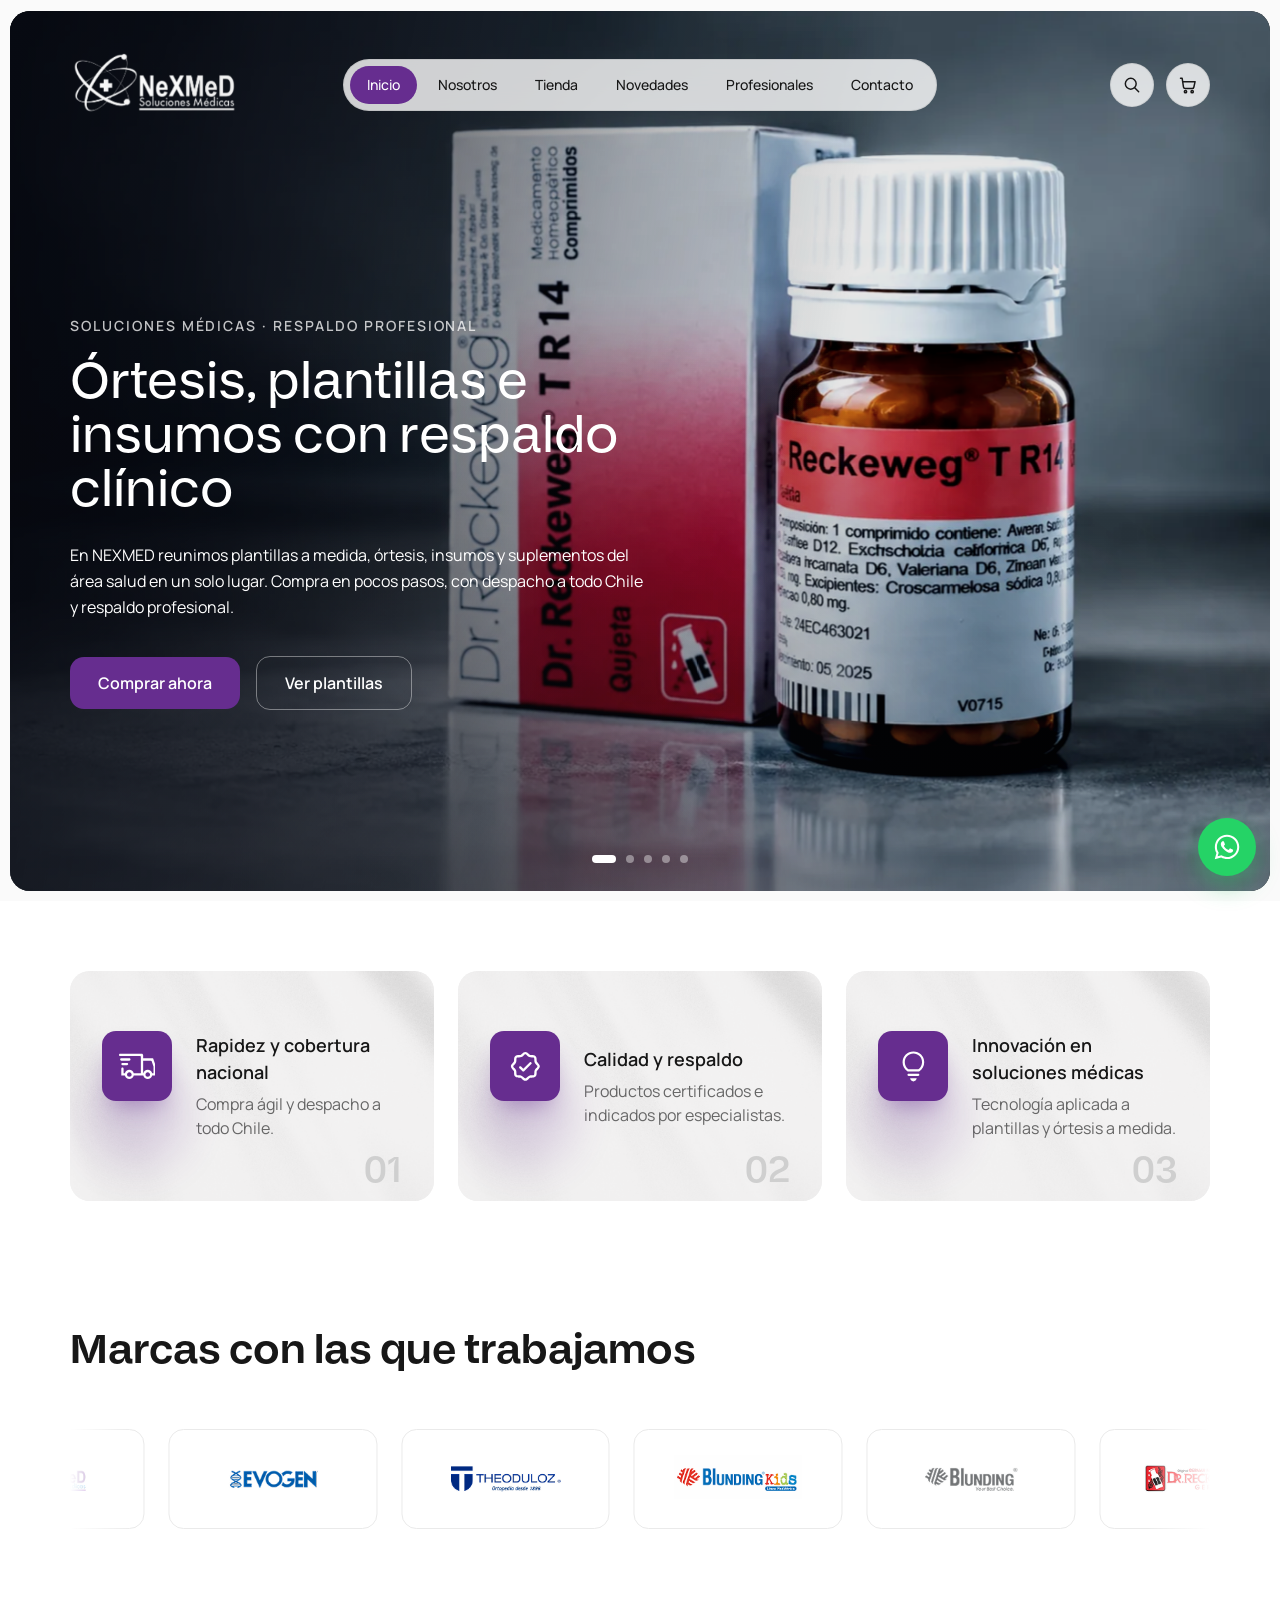
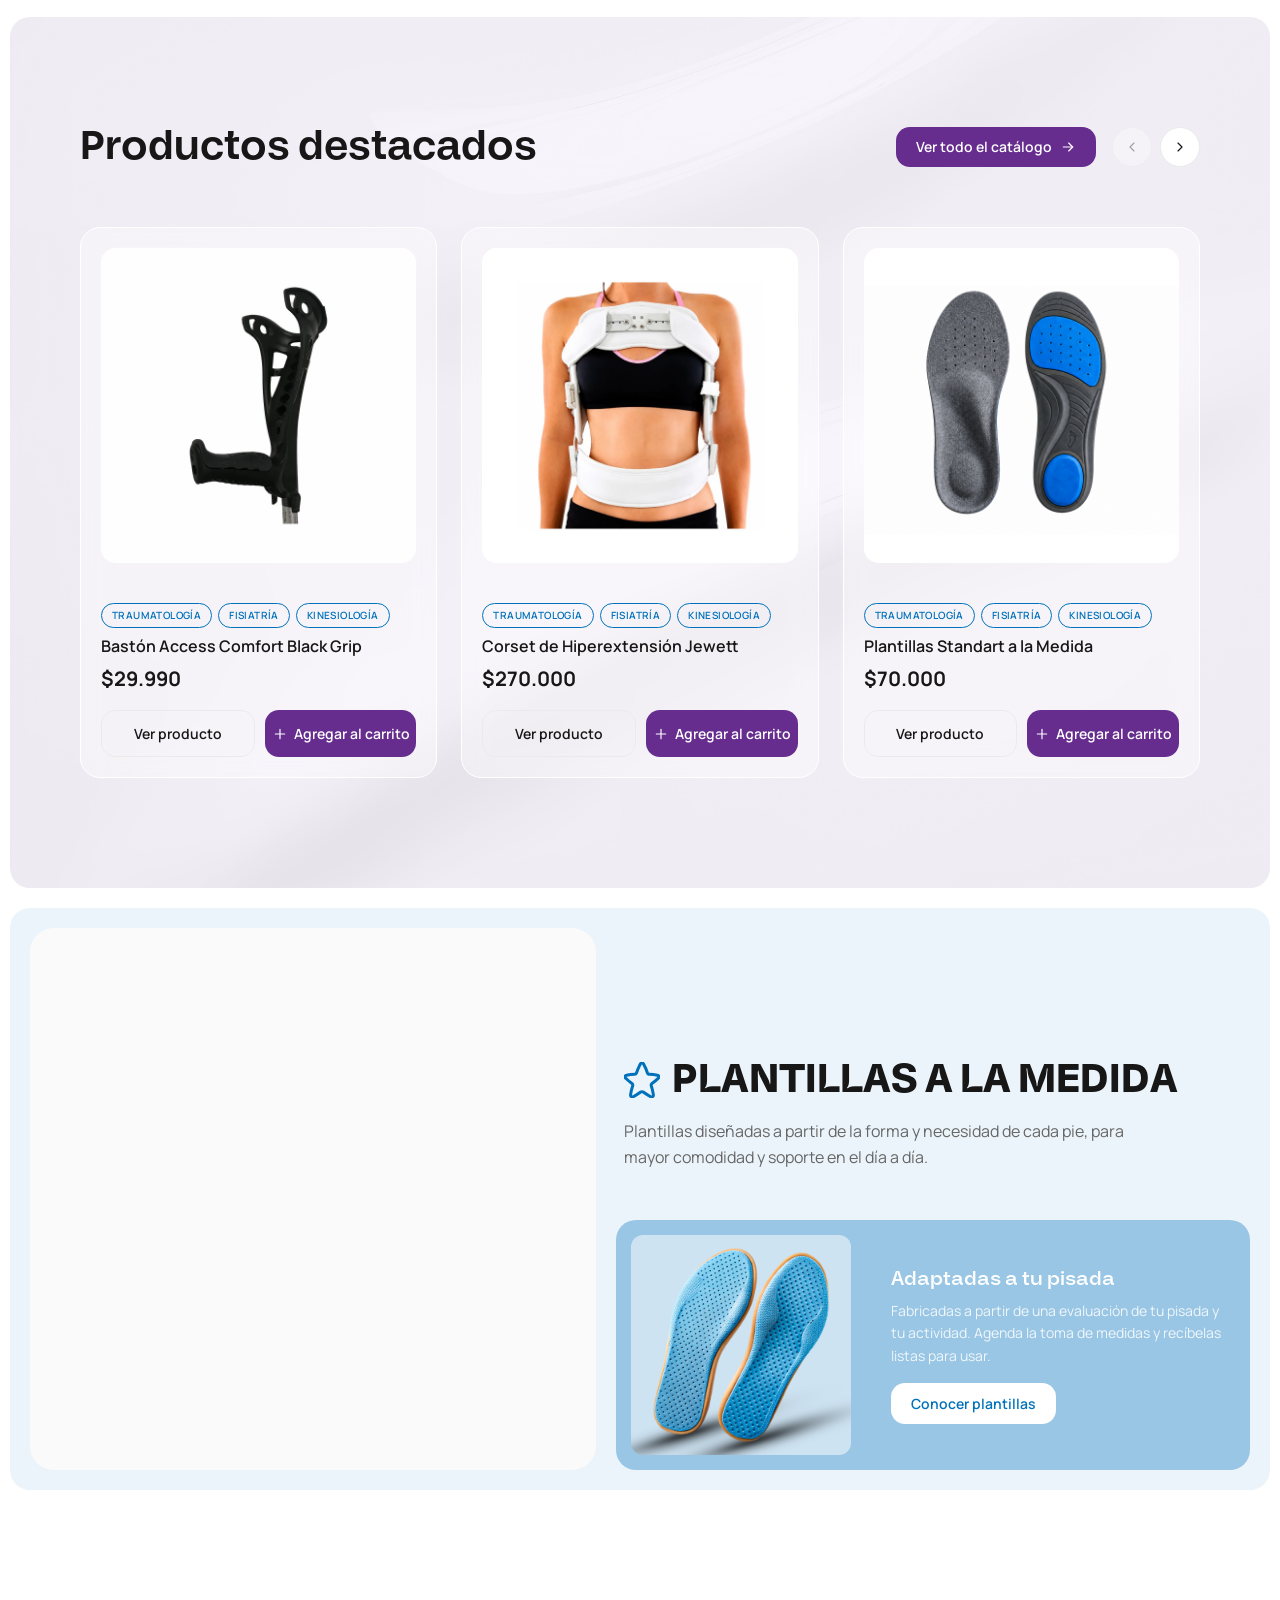
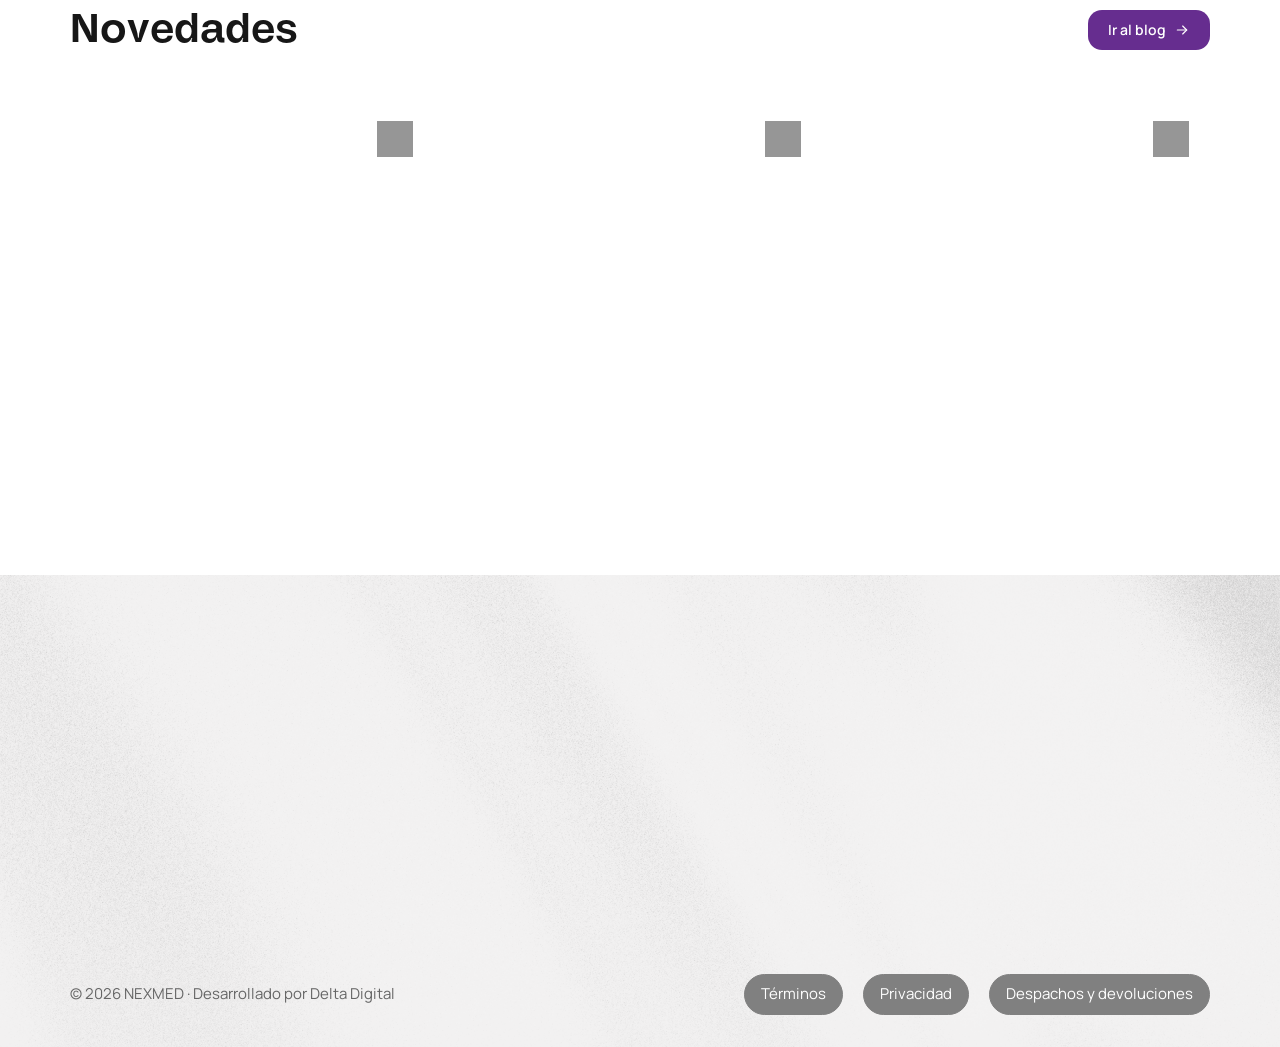
==== index.html @ 57e7662f "Add files via upload" ====
<!doctype html>
<html lang="es">
  <head>
    <meta charset="UTF-8" />
    <meta name="viewport" content="width=device-width, initial-scale=1" />
    <title>NEXMED — Soluciones Médicas</title>
    <meta
      name="description"
      content="NEXMED conecta pacientes, profesionales e instituciones con soluciones médicas confiables, respaldadas clínicamente."
    />
    <link rel="preconnect" href="https://fonts.googleapis.com" />
    <link rel="preconnect" href="https://fonts.gstatic.com" crossorigin />
    <link
      href="https://fonts.googleapis.com/css2?family=Manrope:wght@400;500;600;700;800&display=swap"
      rel="stylesheet"
    />
    <link rel="stylesheet" href="assets/css/styles.css" />
  </head>
  <body data-page="inicio">
    <a
      href="#main-content"
      class="sr-only focus:not-sr-only focus:absolute focus:left-4 focus:top-4 focus:z-[60] focus:rounded-btn focus:bg-brand-purple focus:px-4 focus:py-2 focus:text-white"
    >
      Saltar al contenido
    </a>

    <div id="header-sentinel" class="h-px" aria-hidden="true"></div>
    <header id="site-header" class="fixed inset-x-0 top-0 z-50">
      <div
        class="header-row relative grid w-full grid-cols-[1fr_auto_1fr] items-center gap-4 px-4 pt-[50px] pb-6 md:px-5 lg:px-[70px]"
      >
        <a
          href="index.html"
          class="relative block h-[37px] w-auto shrink-0 justify-self-start transition-opacity duration-300 hover:opacity-80 lg:h-[69px]"
          aria-label="NEXMED, ir al inicio"
        >
          <img
            src="assets/images/logo-dondo-oscuro.png"
            alt="NEXMED Soluciones Médicas"
            width="3508"
            height="1430"
            class="logo-on-hero block h-[37px] w-auto lg:h-[69px]"
          />
          <img
            src="assets/images/nexmed-logo.png"
            alt="NEXMED Soluciones Médicas"
            width="3508"
            height="1430"
            class="logo-on-scroll absolute inset-0 h-[37px] w-auto opacity-0 lg:h-[69px]"
          />
        </a>

        <nav aria-label="Navegación principal" class="hidden justify-self-center lg:block">
          <ul id="primary-nav-list" class="header-nav-pill flex items-center gap-1 rounded-full p-1.5"></ul>
        </nav>

        <div class="flex items-center justify-self-end gap-3">
          <button
            type="button"
            id="search-toggle-button"
            aria-expanded="false"
            aria-controls="search-panel"
            aria-label="Buscar"
            class="header-icon-pill flex h-11 w-11 shrink-0 items-center justify-center rounded-full"
          >
            <svg viewBox="0 0 24 24" fill="none" stroke="currentColor" stroke-width="1.75" stroke-linecap="round" stroke-linejoin="round" aria-hidden="true" class="h-5 w-5">
              <circle cx="10.5" cy="10.5" r="6.5" />
              <path d="M20 20l-4.8-4.8" />
            </svg>
          </button>

          <a
            href="carrito.html"
            aria-label="Carrito, vacío"
            class="header-icon-pill relative flex h-11 w-11 shrink-0 items-center justify-center rounded-full"
          >
            <svg viewBox="0 0 24 24" fill="none" stroke="currentColor" stroke-width="1.75" stroke-linecap="round" stroke-linejoin="round" aria-hidden="true" class="h-5 w-5">
              <path d="M3 4h2l1.6 10.6a2 2 0 0 0 2 1.7h8.4a2 2 0 0 0 2-1.6L20.5 8H6" />
              <circle cx="9" cy="20" r="1.4" />
              <circle cx="17" cy="20" r="1.4" />
            </svg>
          </a>

          <button
            type="button"
            id="mobile-menu-button"
            aria-expanded="false"
            aria-controls="mobile-menu"
            aria-label="Abrir menú"
            class="header-icon-pill flex h-11 w-11 shrink-0 items-center justify-center rounded-full lg:hidden"
          >
            <svg id="icon-menu" viewBox="0 0 24 24" fill="none" stroke="currentColor" stroke-width="1.75" stroke-linecap="round" stroke-linejoin="round" aria-hidden="true" class="h-5 w-5">
              <path d="M4 7h16" />
              <path d="M4 12h16" />
              <path d="M4 17h16" />
            </svg>
            <svg id="icon-close" class="hidden h-5 w-5" viewBox="0 0 24 24" fill="none" stroke="currentColor" stroke-width="1.75" stroke-linecap="round" stroke-linejoin="round" aria-hidden="true">
              <path d="M6 6l12 12" />
              <path d="M18 6L6 18" />
            </svg>
          </button>
        </div>

        <div
          id="mobile-menu"
          role="region"
          aria-label="Menú de navegación"
          hidden
          class="absolute inset-x-0 top-full border-t border-border bg-surface p-6 shadow-soft lg:hidden"
        >
          <nav aria-label="Navegación principal">
            <ul id="mobile-nav-list" class="flex flex-col gap-5"></ul>
          </nav>
        </div>
      </div>
    </header>

    <div id="search-overlay" hidden aria-hidden="true"></div>

    <div id="search-panel" role="search" hidden class="search-panel">
      <form class="search-panel__input-row" onsubmit="event.preventDefault()">
        <svg viewBox="0 0 24 24" fill="none" stroke="currentColor" stroke-width="1.75" stroke-linecap="round" stroke-linejoin="round" aria-hidden="true" class="h-5 w-5 shrink-0 text-ink-secondary">
          <circle cx="10.5" cy="10.5" r="6.5" />
          <path d="M20 20l-4.8-4.8" />
        </svg>
        <label for="header-search-input" class="sr-only">Buscar productos, marcas, categorías</label>
        <input
          id="header-search-input"
          type="search"
          name="q"
          placeholder="Buscar productos, marcas, categorías..."
          autocomplete="off"
          class="search-panel__input"
        />
        <button type="button" id="search-clear-button" aria-label="Limpiar búsqueda" class="search-panel__clear" hidden>
          <svg viewBox="0 0 24 24" fill="none" stroke="currentColor" stroke-width="1.75" stroke-linecap="round" stroke-linejoin="round" aria-hidden="true" class="h-4 w-4">
            <path d="M6 6l12 12M18 6L6 18" />
          </svg>
        </button>
      </form>

      <a href="tienda.html" class="search-panel__see-all">Ver todos los resultados</a>

      <div id="search-results" class="search-panel__results">
        <p class="search-panel__empty">Escribe para buscar en nuestro catálogo.</p>
      </div>
    </div>

    <main id="main-content">
      <section id="hero" class="p-[10px]">
        <div
          class="hero-bg relative min-h-[calc(100vh-20px)] overflow-hidden rounded-hero bg-ink-primary"
          role="img"
          aria-label="Productos NEXMED: suplementos, órtesis y plantillas a medida"
        >
          <div id="hero-slides" class="hero-slides absolute inset-0" aria-hidden="true">
            <div class="hero-slide" style="background-image: url('assets/images/Home/Slider/Banner-1-R14-QUIETA-ESTRES.webp')"></div>
            <div class="hero-slide" style="background-image: url('assets/images/Home/Slider/Banner-2-TOBILLERA-THEODULOZ.webp')"></div>
            <div class="hero-slide" style="background-image: url('assets/images/Home/Slider/Banner-3-Creatina.webp')"></div>
            <div class="hero-slide" style="background-image: url('assets/images/Home/Slider/Banner-4-Omerga-3.webp')"></div>
            <div class="hero-slide" style="background-image: url('assets/images/Home/Slider/Banner-5-Plantillas-a-Medida.webp')"></div>
          </div>

          <div class="hero-scrim absolute inset-0" aria-hidden="true"></div>

          <div class="relative z-10 flex min-h-[calc(100vh-20px)] items-center px-6 pt-16 pb-16 sm:px-10 lg:px-[60px] lg:pt-[188px]">
            <div class="max-w-xl">
              <p
                class="hero-eyebrow mb-5 text-sm font-semibold uppercase tracking-[0.14em] text-white/75"
              >
                Soluciones médicas · Respaldo profesional
              </p>
              <h1
                class="hero-title font-display text-[36px] leading-[1.08] text-white sm:text-[48px] lg:text-[50px]"
              >
                Órtesis, plantillas e insumos con respaldo clínico
              </h1>
              <p class="hero-description mt-6 text-base leading-relaxed text-white">
                En NEXMED reunimos plantillas a medida, órtesis, insumos y suplementos del área
                salud en un solo lugar. Compra en pocos pasos, con despacho a todo Chile y
                respaldo profesional.
              </p>
              <div class="hero-actions mt-9 flex flex-wrap items-center gap-4">
                <a
                  href="tienda.html"
                  class="inline-flex items-center justify-center rounded-btn bg-brand-purple px-7 py-3.5 text-base font-semibold text-white transition-colors duration-300 hover:bg-brand-blue"
                >
                  Comprar ahora
                </a>
                <a
                  href="tienda.html#plantillas"
                  class="inline-flex items-center justify-center rounded-btn border border-white/40 px-7 py-3.5 text-base font-semibold text-white transition-colors duration-300 hover:border-white hover:bg-white/10"
                >
                  Ver plantillas
                </a>
              </div>
            </div>
          </div>

          <div id="hero-bullets" class="hero-bullets" role="tablist" aria-label="Seleccionar imagen destacada">
            <button type="button" class="hero-bullet" role="tab" aria-label="Imagen 1" aria-selected="true"></button>
            <button type="button" class="hero-bullet" role="tab" aria-label="Imagen 2" aria-selected="false"></button>
            <button type="button" class="hero-bullet" role="tab" aria-label="Imagen 3" aria-selected="false"></button>
            <button type="button" class="hero-bullet" role="tab" aria-label="Imagen 4" aria-selected="false"></button>
            <button type="button" class="hero-bullet" role="tab" aria-label="Imagen 5" aria-selected="false"></button>
          </div>
        </div>
      </section>

      <section id="beneficios" class="bg-surface px-4 py-[80px] md:px-5 lg:px-[70px] lg:py-[70px]">
        <div data-reveal-group class="grid gap-6 sm:grid-cols-3">
          <div class="benefit-card--textured benefit-card--texture-full rounded-card bg-[#F3F3F3] p-8">
            <div class="relative flex h-full items-center gap-6">
              <div class="benefit-card__icon-wrap">
                <span class="benefit-card__glow" aria-hidden="true"></span>
                <span class="benefit-card__icon" aria-hidden="true">
                  <svg viewBox="0 0 500 500" fill="none" class="h-[36.8px] w-[36.8px]">
                    <path d="M308.125 78C319.171 78 328.125 86.9543 328.125 98V140.546H457.045C461.408 140.546 465.268 143.374 466.581 147.535L467.766 151.288L499.016 245.105L499.281 245.77C499.756 246.953 500 248.216 500 249.491V375.091H450.688C443.719 401.97 419.562 422 390.625 422C361.688 422 337.531 401.97 330.562 375.091H200.688C193.719 401.97 169.562 422 140.625 422C111.688 422 87.5312 401.97 80.5625 375.091H31.25V281.262C31.25 272.632 38.2456 265.637 46.875 265.637C55.5044 265.637 62.5 272.632 62.5 281.262V343.818H80.5625C87.5312 316.939 111.688 296.909 140.625 296.909C169.562 296.909 193.719 316.939 200.688 343.818H296.875V119.272C296.875 113.75 292.398 109.272 286.875 109.272H15.6367C7.00111 109.272 0.000191727 102.272 0 93.6367C0 85.001 7.001 78 15.6367 78H308.125ZM140.625 328.182C123.172 328.182 109.375 341.988 109.375 359.454C109.375 376.92 123.172 390.728 140.625 390.728C158.078 390.728 171.875 376.92 171.875 359.454C171.875 341.988 158.078 328.182 140.625 328.182ZM390.625 328.182C373.172 328.182 359.375 341.988 359.375 359.454C359.375 376.92 373.172 390.728 390.625 390.728C408.078 390.728 421.875 376.92 421.875 359.454C421.875 341.988 408.078 328.182 390.625 328.182ZM328.125 171.818V343.818H330.562C337.531 316.939 361.688 296.909 390.625 296.909C419.562 296.909 443.719 316.939 450.688 343.818H468.75V253.586C468.75 252.506 468.575 251.432 468.231 250.408L444.177 178.641C442.811 174.565 438.994 171.818 434.695 171.818H328.125ZM109.363 203.091C117.999 203.091 125 210.092 125 218.728C125 227.363 117.999 234.363 109.363 234.363H46.8867C38.2511 234.363 31.2501 227.363 31.25 218.728C31.25 210.092 38.251 203.091 46.8867 203.091H109.363ZM140.613 140.546C149.249 140.546 156.25 147.546 156.25 156.182C156.25 164.817 149.249 171.818 140.613 171.818H31.2617C22.626 171.818 15.625 164.817 15.625 156.182C15.6251 147.546 22.6261 140.546 31.2617 140.546H140.613Z" fill="currentColor" />
                  </svg>
                </span>
              </div>
              <div class="benefit-card__content">
                <h3 class="benefit-card__title">Rapidez y cobertura<br />nacional</h3>
                <p class="benefit-card__description">Compra ágil y despacho a todo Chile.</p>
              </div>
              <div class="benefit-card__number">
                <span class="benefit-card__number-current">01</span>
                <span class="benefit-card__number-sweep" aria-hidden="true">01</span>
              </div>
            </div>
          </div>

          <div class="benefit-card--textured benefit-card--texture-full rounded-card bg-[#F3F3F3] p-8">
            <div class="relative flex h-full items-center gap-6">
              <div class="benefit-card__icon-wrap">
                <span class="benefit-card__glow" aria-hidden="true"></span>
                <span class="benefit-card__icon" aria-hidden="true">
                  <svg viewBox="0 0 500 500" fill="none" class="h-[36.8px] w-[36.8px]">
                    <path d="M249.5 53C268.571 53 282.763 66.7267 294.61 78.1104C298.043 81.3951 301.47 84.6755 304.803 87.4541C307.943 90.0721 310.886 92.1468 313.554 93.3506L314.084 93.5801L314.088 93.582C316.63 94.6394 320.149 95.2458 324.3 95.5889C328.423 95.9296 332.985 95.9986 337.56 96.0684C354.328 96.3261 374.43 96.5237 388.453 110.547C402.476 124.57 402.674 144.672 402.932 161.44C403.001 166.015 403.071 170.577 403.412 174.7C403.734 178.592 404.286 181.927 405.226 184.424L405.419 184.912L405.421 184.918C406.579 187.731 408.753 190.857 411.546 194.204C414.324 197.534 417.603 200.955 420.888 204.388L423.045 206.64C433.932 218.042 446 231.62 446 249.5C446 268.571 432.272 282.762 420.889 294.609L420.89 294.61C417.605 298.043 414.325 301.47 411.547 304.803C408.754 308.152 406.58 311.278 405.421 314.084L405.419 314.088C404.362 316.63 403.755 320.149 403.412 324.3C403.071 328.423 403.001 332.985 402.932 337.56C402.674 354.328 402.476 374.43 388.453 388.453C374.43 402.476 354.328 402.674 337.56 402.932C332.985 403.001 328.423 403.071 324.3 403.412C320.149 403.755 316.63 404.362 314.088 405.419L314.082 405.421C311.269 406.579 308.143 408.753 304.796 411.546C301.466 414.324 298.044 417.604 294.61 420.89C282.748 432.272 268.571 446 249.5 446C230.43 446 216.237 432.273 204.39 420.89L201.817 418.435C199.249 415.996 196.697 413.631 194.197 411.547C190.848 408.754 187.722 406.58 184.916 405.421L184.912 405.419C182.37 404.362 178.851 403.755 174.7 403.412C170.577 403.071 166.015 403.001 161.44 402.932C144.672 402.674 124.57 402.476 110.547 388.453C96.5237 374.43 96.3261 354.328 96.0684 337.56C95.9986 332.985 95.9296 328.423 95.5889 324.3C95.2458 320.149 94.6394 316.63 93.582 314.088L93.5791 314.082C92.4206 311.269 90.2465 308.143 87.4541 304.796C84.6756 301.466 81.3959 298.044 78.1104 294.61V294.609C66.7283 282.747 53 268.571 53 249.5C53 230.428 66.729 216.235 78.1133 204.387C81.3971 200.955 84.6763 197.529 87.4541 194.197C90.2467 190.848 92.4215 187.722 93.5801 184.916L93.582 184.912C94.6394 182.37 95.2458 178.851 95.5889 174.7C95.9296 170.577 95.9987 166.015 96.0684 161.44V161.431C96.4116 144.682 96.5235 124.57 110.547 110.547C124.57 96.5238 144.672 96.3261 161.44 96.0684C166.015 95.9986 170.587 95.9296 174.714 95.5889C178.871 95.2457 182.385 94.6383 184.907 93.583L184.918 93.5791C187.731 92.4206 190.857 90.2465 194.204 87.4541C197.534 84.6756 200.956 81.3959 204.39 78.1104C216.252 66.7282 230.429 53 249.5 53ZM249.5 84.7861C246.741 84.7861 243.251 86.5286 239.108 89.6729C235.046 92.7566 230.745 96.8763 226.38 101.058C217.754 109.321 208.509 118.224 197.073 122.96L197.071 122.961C186.063 127.509 173.56 127.681 161.918 127.854H161.917C155.774 127.941 149.687 128.037 144.47 128.764C139.176 129.501 135.24 130.834 133.031 133.035C130.827 135.232 129.492 139.18 128.757 144.488C128.033 149.717 127.941 155.807 127.854 161.917V161.918C127.681 173.56 127.509 186.063 122.961 197.071L122.96 197.073C118.224 208.509 109.288 217.821 101.055 226.383C96.8933 230.71 92.7738 235.012 89.6865 239.082C86.5372 243.234 84.7861 246.741 84.7861 249.5C84.7861 252.259 86.5286 255.749 89.6729 259.892C92.7566 263.954 96.8763 268.255 101.058 272.62C109.321 281.246 118.224 290.491 122.96 301.927L122.961 301.929C126.94 311.561 127.57 322.338 127.78 332.681L127.854 337.082V337.083C127.941 343.226 128.037 349.313 128.764 354.53C129.501 359.824 130.834 363.76 133.035 365.969C135.232 368.173 139.18 369.508 144.488 370.243C149.717 370.967 155.807 371.059 161.917 371.146H161.918C173.196 371.314 185.283 371.48 196.035 375.625L197.071 376.039L197.073 376.04C208.509 380.776 217.821 389.712 226.383 397.945C230.71 402.107 235.012 406.226 239.082 409.313C243.234 412.463 246.741 414.214 249.5 414.214C252.259 414.214 255.749 412.471 259.892 409.327C263.954 406.243 268.255 402.124 272.62 397.942C281.246 389.679 290.491 380.776 301.927 376.04L301.929 376.039C312.937 371.491 325.44 371.319 337.082 371.146H337.083C343.226 371.059 349.313 370.963 354.53 370.236C359.824 369.499 363.76 368.166 365.969 365.965C368.173 363.768 369.508 359.82 370.243 354.512C370.967 349.283 371.059 343.193 371.146 337.083V337.082C371.319 325.44 371.491 312.937 376.039 301.929L376.04 301.927C380.776 290.491 389.679 281.246 397.942 272.62L397.945 272.617C402.107 268.29 406.226 263.988 409.313 259.918C412.463 255.766 414.214 252.259 414.214 249.5C414.214 246.741 412.471 243.251 409.327 239.108C406.243 235.046 402.124 230.745 397.942 226.38C389.679 217.754 380.776 208.509 376.04 197.073L376.039 197.071C371.491 186.063 371.319 173.56 371.146 161.918V161.917C371.059 155.774 370.963 149.687 370.236 144.47C369.499 139.176 368.166 135.24 365.965 133.031C363.768 130.827 359.82 129.492 354.512 128.757C349.283 128.033 343.193 127.941 337.083 127.854H337.082C325.44 127.681 312.937 127.509 301.929 122.961L301.927 122.96C290.491 118.224 281.179 109.288 272.617 101.055C268.29 96.8933 263.988 92.7738 259.918 89.6865C255.766 86.5372 252.259 84.7861 249.5 84.7861ZM318.964 191.918C321.052 191.918 323.121 192.329 325.051 193.129C326.979 193.928 328.731 195.1 330.207 196.577L330.48 196.857C331.83 198.273 332.906 199.927 333.656 201.735C334.456 203.665 334.868 205.733 334.868 207.821C334.868 209.91 334.456 211.978 333.656 213.907C332.857 215.836 331.684 217.588 330.207 219.063L330.208 219.064L232.958 316.313C231.482 317.791 229.73 318.964 227.801 319.764C225.871 320.563 223.802 320.976 221.714 320.976C219.625 320.976 217.557 320.563 215.628 319.764C213.699 318.964 211.946 317.792 210.47 316.314V316.313L168.792 274.637C165.81 271.655 164.135 267.61 164.135 263.393C164.135 259.176 165.81 255.131 168.792 252.149C171.774 249.167 175.819 247.492 180.036 247.492C184.121 247.492 188.044 249.065 190.996 251.874L191.279 252.149L221.714 282.601L307.721 196.578C309.197 195.101 310.949 193.929 312.878 193.129C314.807 192.329 316.875 191.918 318.964 191.918Z" fill="currentColor" />
                  </svg>
                </span>
              </div>
              <div class="benefit-card__content">
                <h3 class="benefit-card__title">Calidad y respaldo</h3>
                <p class="benefit-card__description">
                  Productos certificados e indicados por especialistas.
                </p>
              </div>
              <div class="benefit-card__number">
                <span class="benefit-card__number-current">02</span>
                <span class="benefit-card__number-sweep" aria-hidden="true">02</span>
              </div>
            </div>
          </div>

          <div class="benefit-card--textured benefit-card--texture-full rounded-card bg-[#F3F3F3] p-8">
            <div class="relative flex h-full items-center gap-6">
              <div class="benefit-card__icon-wrap">
                <span class="benefit-card__glow" aria-hidden="true"></span>
                <span class="benefit-card__icon" aria-hidden="true">
                  <svg viewBox="0 0 500 500" fill="none" class="h-[36.8px] w-[36.8px]">
                    <path d="M293.738 414.966C292.203 426.019 287.306 435.339 279.106 442.764C270.877 450.215 261.115 453.984 250.006 454C238.887 454.016 229.118 450.244 220.887 442.758V442.757C212.706 435.333 207.813 426.018 206.263 414.972L205.623 410.416H294.37L293.738 414.966ZM315.983 349.404C324.277 349.404 331 356.127 331 364.421C331 372.714 324.277 379.437 315.983 379.438H184.017C175.723 379.437 169 372.714 169 364.421C169 356.128 175.723 349.404 184.017 349.404H315.983ZM249.999 46C290.935 45.985 325.766 60.2752 354.251 88.8184C382.734 117.36 397 152.241 397 193.219C397 219.107 390.819 242.889 378.43 264.483C366.081 286.006 349.225 303.768 327.918 317.749L326.919 318.404H173.08L172.08 317.748C150.789 303.768 133.934 286.006 121.571 264.485C109.166 242.89 102.985 219.106 103 193.217C103.001 152.211 117.265 117.33 145.75 88.8164C174.234 60.3037 209.065 46.0151 249.999 46ZM250 76.0342C217.31 76.0342 189.733 87.3762 167.03 110.114C144.327 132.852 133 160.473 133 193.219C133 212.418 137.346 230.328 146.033 247.006C154.533 263.324 166.502 277.106 181.995 288.371H318.006C333.513 277.105 345.488 263.323 353.988 247.006C362.675 230.329 367.014 212.42 367 193.222V193.219C367 160.473 355.673 132.852 332.97 110.114C310.266 87.3762 282.69 76.0342 250 76.0342Z" fill="currentColor" />
                  </svg>
                </span>
              </div>
              <div class="benefit-card__content">
                <h3 class="benefit-card__title">Innovación en soluciones médicas</h3>
                <p class="benefit-card__description">
                  Tecnología aplicada a plantillas y órtesis a medida.
                </p>
              </div>
              <div class="benefit-card__number">
                <span class="benefit-card__number-current">03</span>
                <span class="benefit-card__number-sweep" aria-hidden="true">03</span>
              </div>
            </div>
          </div>
        </div>
      </section>

      <section id="marcas" class="bg-surface px-4 pt-[50px] pb-[70px] md:px-5 lg:px-[70px]">
        <div data-reveal>
          <h2 class="font-display mb-10 text-[40px] font-semibold text-ink-primary">Marcas con las que trabajamos</h2>

          <div class="brand-marquee relative overflow-hidden">
            <div class="brand-track flex items-center gap-6">
              <a href="tienda.html?marca=NEXMED" class="brand-chip brand-chip--nexmed" aria-label="NEXMED">
                <img src="assets/images/marcas/9.png" alt="NEXMED" />
              </a>
              <a href="tienda.html?marca=Evogen" class="brand-chip"><img src="assets/images/marcas/1.png" alt="Evogen" /></a>
              <a href="tienda.html?marca=Theoduloz" class="brand-chip"><img src="assets/images/marcas/2.png" alt="Theoduloz" /></a>
              <a href="tienda.html" class="brand-chip"><img src="assets/images/marcas/3.png" alt="Blunding Kids" /></a>
              <a href="tienda.html?marca=Blunding" class="brand-chip"><img src="assets/images/marcas/4.png" alt="Blunding" /></a>
              <a href="tienda.html?marca=Dr.%20Reckeweg" class="brand-chip"><img src="assets/images/marcas/5.png" alt="Dr. Reckeweg &amp; Co" /></a>
              <a href="tienda.html" class="brand-chip"><img src="assets/images/marcas/6.png" alt="Mega Med" /></a>
              <a href="tienda.html" class="brand-chip"><img src="assets/images/marcas/7.png" alt="Planty" /></a>
              <a href="tienda.html" class="brand-chip"><img src="assets/images/marcas/8.png" alt="UroFusión" /></a>
              <a href="tienda.html" class="brand-chip"><img src="assets/images/marcas/10.png" alt="DenTek" /></a>
              <a href="tienda.html" class="brand-chip"><img src="assets/images/marcas/11.png" alt="GloMed" /></a>

              <a href="tienda.html?marca=NEXMED" class="brand-chip brand-chip--nexmed" aria-hidden="true" tabindex="-1">
                <img src="assets/images/marcas/9.png" alt="" />
              </a>
              <a href="tienda.html?marca=Evogen" class="brand-chip" aria-hidden="true" tabindex="-1"><img src="assets/images/marcas/1.png" alt="" /></a>
              <a href="tienda.html?marca=Theoduloz" class="brand-chip" aria-hidden="true" tabindex="-1"><img src="assets/images/marcas/2.png" alt="" /></a>
              <a href="tienda.html" class="brand-chip" aria-hidden="true" tabindex="-1"><img src="assets/images/marcas/3.png" alt="" /></a>
              <a href="tienda.html?marca=Blunding" class="brand-chip" aria-hidden="true" tabindex="-1"><img src="assets/images/marcas/4.png" alt="" /></a>
              <a href="tienda.html?marca=Dr.%20Reckeweg" class="brand-chip" aria-hidden="true" tabindex="-1"><img src="assets/images/marcas/5.png" alt="" /></a>
              <a href="tienda.html" class="brand-chip" aria-hidden="true" tabindex="-1"><img src="assets/images/marcas/6.png" alt="" /></a>
              <a href="tienda.html" class="brand-chip" aria-hidden="true" tabindex="-1"><img src="assets/images/marcas/7.png" alt="" /></a>
              <a href="tienda.html" class="brand-chip" aria-hidden="true" tabindex="-1"><img src="assets/images/marcas/8.png" alt="" /></a>
              <a href="tienda.html" class="brand-chip" aria-hidden="true" tabindex="-1"><img src="assets/images/marcas/10.png" alt="" /></a>
              <a href="tienda.html" class="brand-chip" aria-hidden="true" tabindex="-1"><img src="assets/images/marcas/11.png" alt="" /></a>
            </div>
          </div>
        </div>
      </section>

      <section id="productos-destacados" class="bg-surface p-[10px]">
        <div class="relative overflow-hidden rounded-hero bg-surface px-4 py-[100px] md:px-5 lg:px-[70px]">
          <div class="pointer-events-none absolute inset-0" aria-hidden="true">
            <img src="assets/images/productos/background-productos.png" alt="" class="h-full w-full object-cover" />
          </div>

          <div data-reveal class="relative">
          <div class="mb-10 flex flex-wrap items-center justify-between gap-4">
            <h2 class="font-display text-[40px] font-semibold text-ink-primary">Productos destacados</h2>
            <div class="flex items-center gap-4">
              <a
                href="tienda.html"
                class="inline-flex items-center gap-2 whitespace-nowrap rounded-btn bg-brand-purple px-5 py-2.5 text-sm font-semibold text-white transition-colors duration-300 hover:bg-brand-blue"
              >
                Ver todo el catálogo
                <svg viewBox="0 0 24 24" fill="none" stroke="currentColor" stroke-width="1.75" stroke-linecap="round" stroke-linejoin="round" aria-hidden="true" class="h-4 w-4">
                  <path d="M5 12h14" />
                  <path d="M13 6l6 6-6 6" />
                </svg>
              </a>
              <div class="flex items-center gap-2">
                <button type="button" id="products-prev" aria-label="Producto anterior" class="carousel-arrow">
                  <svg viewBox="0 0 24 24" fill="none" stroke="currentColor" stroke-width="1.75" stroke-linecap="round" stroke-linejoin="round" aria-hidden="true" class="h-4 w-4">
                    <path d="M15 6l-6 6 6 6" />
                  </svg>
                </button>
                <button type="button" id="products-next" aria-label="Producto siguiente" class="carousel-arrow">
                  <svg viewBox="0 0 24 24" fill="none" stroke="currentColor" stroke-width="1.75" stroke-linecap="round" stroke-linejoin="round" aria-hidden="true" class="h-4 w-4">
                    <path d="M9 6l6 6-6 6" />
                  </svg>
                </button>
              </div>
            </div>
          </div>

          <div
            id="products-track"
            data-reveal-group
            tabindex="0"
            role="region"
            aria-label="Carrusel de productos destacados"
            class="product-carousel"
          >
            <div class="product-card">
              <a href="ficha-producto.html?codigo=A-BACONFORT" class="product-card__link">
                <div class="product-card__image">
                  <img
                    src="assets/images/productos/baston-access-comfort.webp"
                    alt="Bastón Access Comfort Black Grip"
                    loading="lazy"
                    onerror="this.style.display='none'"
                  />
                </div>
                <div class="product-card__body">
                  <div class="product-card__pills">
                    <span class="product-card__pill">Traumatología</span>
                    <span class="product-card__pill">Fisiatría</span>
                    <span class="product-card__pill">Kinesiología</span>
                  </div>
                  <h3 class="product-card__title">Bastón Access Comfort Black Grip</h3>
                  <span class="product-card__price">$29.990</span>
                </div>
              </a>
              <div class="product-card__actions">
                <a href="ficha-producto.html?codigo=A-BACONFORT" class="product-card__cta product-card__cta--secondary">Ver producto</a>
                <button type="button" class="product-card__cta product-card__cta--primary">
                  <svg viewBox="0 0 24 24" fill="none" stroke="currentColor" stroke-width="1.75" stroke-linecap="round" class="h-4 w-4">
                    <path d="M12 5v14M5 12h14" />
                  </svg>
                  Agregar al carrito
                </button>
              </div>
            </div>

            <div class="product-card">
              <a href="ficha-producto.html?codigo=CC-703" class="product-card__link">
                <div class="product-card__image">
                  <img
                    src="assets/images/productos/corset-hiperextension-jewett.webp"
                    alt="Corset de Hiperextensión Jewett"
                    loading="lazy"
                    onerror="this.style.display='none'"
                  />
                </div>
                <div class="product-card__body">
                  <div class="product-card__pills">
                    <span class="product-card__pill">Traumatología</span>
                    <span class="product-card__pill">Fisiatría</span>
                    <span class="product-card__pill">Kinesiología</span>
                  </div>
                  <h3 class="product-card__title">Corset de Hiperextensión Jewett</h3>
                  <span class="product-card__price">$270.000</span>
                </div>
              </a>
              <div class="product-card__actions">
                <a href="ficha-producto.html?codigo=CC-703" class="product-card__cta product-card__cta--secondary">Ver producto</a>
                <button type="button" class="product-card__cta product-card__cta--primary">
                  <svg viewBox="0 0 24 24" fill="none" stroke="currentColor" stroke-width="1.75" stroke-linecap="round" class="h-4 w-4">
                    <path d="M12 5v14M5 12h14" />
                  </svg>
                  Agregar al carrito
                </button>
              </div>
            </div>

            <div class="product-card">
              <a href="ficha-producto.html?codigo=OP2026-EM" class="product-card__link">
                <div class="product-card__image">
                  <img
                    src="assets/images/productos/plantilla-ortopedica.png"
                    alt="Plantillas Standart a la Medida"
                    loading="lazy"
                    onerror="this.style.display='none'"
                  />
                </div>
                <div class="product-card__body">
                  <div class="product-card__pills">
                    <span class="product-card__pill">Traumatología</span>
                    <span class="product-card__pill">Fisiatría</span>
                    <span class="product-card__pill">Kinesiología</span>
                  </div>
                  <h3 class="product-card__title">Plantillas Standart a la Medida</h3>
                  <span class="product-card__price">$70.000</span>
                </div>
              </a>
              <div class="product-card__actions">
                <a href="ficha-producto.html?codigo=OP2026-EM" class="product-card__cta product-card__cta--secondary">Ver producto</a>
                <button type="button" class="product-card__cta product-card__cta--primary">
                  <svg viewBox="0 0 24 24" fill="none" stroke="currentColor" stroke-width="1.75" stroke-linecap="round" class="h-4 w-4">
                    <path d="M12 5v14M5 12h14" />
                  </svg>
                  Agregar al carrito
                </button>
              </div>
            </div>

            <div class="product-card">
              <a href="ficha-producto.html?codigo=310TO03" class="product-card__link">
                <div class="product-card__image">
                  <img
                    src="assets/images/productos/tobillera-compresion.png"
                    alt="Tobillera Deportiva/Barras Laterales"
                    loading="lazy"
                    onerror="this.style.display='none'"
                  />
                </div>
                <div class="product-card__body">
                  <div class="product-card__pills">
                    <span class="product-card__pill">Traumatología</span>
                    <span class="product-card__pill">Fisiatría</span>
                    <span class="product-card__pill">Kinesiología</span>
                  </div>
                  <h3 class="product-card__title">Tobillera Deportiva/Barras Laterales</h3>
                  <span class="product-card__price">$30.000</span>
                </div>
              </a>
              <div class="product-card__actions">
                <a href="ficha-producto.html?codigo=310TO03" class="product-card__cta product-card__cta--secondary">Ver producto</a>
                <button type="button" class="product-card__cta product-card__cta--primary">
                  <svg viewBox="0 0 24 24" fill="none" stroke="currentColor" stroke-width="1.75" stroke-linecap="round" class="h-4 w-4">
                    <path d="M12 5v14M5 12h14" />
                  </svg>
                  Agregar al carrito
                </button>
              </div>
            </div>

            <div class="product-card">
              <a href="ficha-producto.html?codigo=RECKFTRTR7" class="product-card__link">
                <div class="product-card__image">
                  <img
                    src="assets/images/productos/producto-homeopatico.png"
                    alt="T-R7 Hepagalen"
                    loading="lazy"
                    onerror="this.style.display='none'"
                  />
                </div>
                <div class="product-card__body">
                  <div class="product-card__pills">
                    <span class="product-card__pill">Medicina Bioreguladora</span>
                  </div>
                  <h3 class="product-card__title">T-R7 Hepagalen</h3>
                  <span class="product-card__price">$25.990</span>
                </div>
              </a>
              <div class="product-card__actions">
                <a href="ficha-producto.html?codigo=RECKFTRTR7" class="product-card__cta product-card__cta--secondary">Ver producto</a>
                <button type="button" class="product-card__cta product-card__cta--primary">
                  <svg viewBox="0 0 24 24" fill="none" stroke="currentColor" stroke-width="1.75" stroke-linecap="round" class="h-4 w-4">
                    <path d="M12 5v14M5 12h14" />
                  </svg>
                  Agregar al carrito
                </button>
              </div>
            </div>

            <div class="product-card">
              <a href="ficha-producto.html?codigo=EVG01415" class="product-card__link">
                <div class="product-card__image">
                  <img
                    src="assets/images/productos/suplemento-deportivo.png"
                    alt="Glutamina"
                    loading="lazy"
                    onerror="this.style.display='none'"
                  />
                </div>
                <div class="product-card__body">
                  <div class="product-card__pills">
                    <span class="product-card__pill">Suplementos</span>
                  </div>
                  <h3 class="product-card__title">Glutamina</h3>
                  <span class="product-card__price">$46.990</span>
                </div>
              </a>
              <div class="product-card__actions">
                <a href="ficha-producto.html?codigo=EVG01415" class="product-card__cta product-card__cta--secondary">Ver producto</a>
                <button type="button" class="product-card__cta product-card__cta--primary">
                  <svg viewBox="0 0 24 24" fill="none" stroke="currentColor" stroke-width="1.75" stroke-linecap="round" class="h-4 w-4">
                    <path d="M12 5v14M5 12h14" />
                  </svg>
                  Agregar al carrito
                </button>
              </div>
            </div>
          </div>
        </div>
        </div>
      </section>

      <section id="producto-estrella" class="bg-surface p-[10px]">
        <div data-reveal class="product-star grid gap-[20px] rounded-card bg-[#EBF4FA] p-[20px] lg:grid-cols-[0.892fr_1fr]">
          <div class="product-star__image-wrap">
            <video class="product-star__video-fixed" autoplay muted loop playsinline aria-hidden="true">
              <source src="assets/images/productos/Producto Estrella 2 Optimizado.mp4" type="video/mp4" />
            </video>
          </div>

          <div class="flex flex-col gap-[50px]">
            <div class="px-2 pt-[130px]">
              <div class="flex items-center gap-3">
                <svg viewBox="0 0 531 530" fill="none" class="h-9 w-9 shrink-0 text-brand-blue" aria-hidden="true">
                  <path d="M278.822 18.7303C282.991 21.173 286.434 24.6825 288.797 28.8977C312.043 71.0445 331.178 115.359 345.936 161.172C347.975 167.117 351.798 172.289 356.883 175.982C361.969 179.676 368.069 181.711 374.353 181.811C414.1 182.816 453.718 186.762 492.882 193.616C514.41 197.394 522.466 221.893 507.188 236.837C477.556 265.824 445.902 292.669 412.465 317.169C402.242 324.641 398.076 337.446 401.965 349.168C414.278 386.174 423.687 424.085 430.104 462.554C431.382 470.332 432.558 478.156 433.632 486.026C436.409 506.998 413.937 521.803 394.465 511.803C355.79 491.988 318.813 469.022 283.908 443.138C278.44 439.147 271.845 436.996 265.075 436.996C258.305 436.996 251.71 439.147 246.241 443.138C211.329 469.012 174.353 491.977 135.685 511.803C116.185 521.803 93.7401 506.998 96.5179 486.026C102.768 439.517 113.371 393.696 128.185 349.168C132.074 337.446 127.879 324.641 117.685 317.169C88.2118 295.525 60.1027 272.083 33.5174 246.976C29.9618 243.643 26.4433 240.263 22.9618 236.837C7.68389 221.893 15.7673 197.394 37.2675 193.616C76.437 186.801 116.052 182.856 155.796 181.811C168.907 181.45 180.352 173.144 184.213 161.172C195.423 126.364 209.163 92.4228 225.324 59.6193C230.454 49.2491 235.797 39.0086 241.352 28.8977C243.715 24.6825 247.158 21.173 251.328 18.7303C255.497 16.2876 260.242 15 265.075 15C269.907 15 274.652 16.2876 278.822 18.7303Z" stroke="currentColor" stroke-width="44.17" stroke-linecap="round" stroke-linejoin="round" />
                </svg>
                <h3 class="font-display text-[40px] font-bold uppercase leading-[1.1] text-ink-primary">Plantillas a la Medida</h3>
              </div>
              <p class="mt-4 max-w-[500px] text-base leading-relaxed text-ink-secondary">
                Plantillas diseñadas a partir de la forma y necesidad de cada pie, para mayor
                comodidad y soporte en el día a día.
              </p>
            </div>

            <div class="product-star__card product-star__card--dark">
              <div class="product-star__card-media">
                <img
                  src="assets/images/Home/plantilla-perspectiva-2.png"
                  alt="Plantilla ortopédica, otra perspectiva"
                  loading="lazy"
                  onerror="this.style.display='none'"
                />
              </div>
              <div class="product-star__card-text">
                <h3 class="product-star__card-title">Adaptadas a tu pisada</h3>
                <p class="product-star__card-copy">
                  Fabricadas a partir de una evaluación de tu pisada y tu actividad. Agenda la
                  toma de medidas y recíbelas listas para usar.
                </p>
                <a href="landing-plantillas.html" class="product-star__card-cta">Conocer plantillas</a>
              </div>
            </div>
          </div>
        </div>
      </section>

      <section id="novedades" class="bg-surface px-4 pt-[100px] pb-[70px] md:px-5 lg:px-[70px]">
        <div data-reveal>
          <div class="mb-10 flex flex-wrap items-center justify-between gap-4">
            <h2 class="font-display text-[40px] font-semibold text-ink-primary">Novedades</h2>
            <a
              href="novedades.html"
              class="inline-flex items-center gap-2 whitespace-nowrap rounded-btn bg-brand-purple px-5 py-2.5 text-sm font-semibold text-white transition-colors duration-300 hover:bg-brand-blue"
            >
              Ir al blog
              <svg viewBox="0 0 24 24" fill="none" stroke="currentColor" stroke-width="1.75" stroke-linecap="round" stroke-linejoin="round" aria-hidden="true" class="h-4 w-4">
                <path d="M5 12h14" />
                <path d="M13 6l6 6-6 6" />
              </svg>
            </a>
          </div>

          <div data-reveal-group class="grid gap-6 sm:grid-cols-3">
            <a href="articulo.html?slug=plantilla-ortopedica-adecuada" class="article-card">
              <div class="article-card__media">
                <img
                  src="assets/images/novedades/plantilla-ortopedica-adecuada.png"
                  alt="Cómo elegir la plantilla ortopédica adecuada"
                  loading="lazy"
                  onerror="this.style.display='none'"
                />
                <span class="article-card__grain" aria-hidden="true"></span>
                <span class="article-card__scrim" aria-hidden="true"></span>
              </div>
              <span class="article-card__icon" aria-hidden="true">
                <svg viewBox="0 0 24 24" fill="none" stroke="currentColor" stroke-width="1.75" stroke-linecap="round" class="h-4 w-4">
                  <path d="M12 5v14M5 12h14" />
                </svg>
              </span>
              <h3 class="article-card__title">Cómo elegir la plantilla ortopédica adecuada</h3>
              <div class="article-card__footer">
                <span class="article-card__date">Ene 2026</span>
                <p class="article-card__excerpt">Claves para entender cuándo y por qué usarlas.</p>
              </div>
            </a>

            <a href="articulo.html?slug=cuidado-uso-ortesis" class="article-card">
              <div class="article-card__media">
                <img
                  src="assets/images/novedades/cuidado-uso-ortesis2.png"
                  alt="Cuidados y uso correcto de las órtesis"
                  loading="lazy"
                  onerror="this.style.display='none'"
                />
                <span class="article-card__grain" aria-hidden="true"></span>
                <span class="article-card__scrim" aria-hidden="true"></span>
              </div>
              <span class="article-card__icon" aria-hidden="true">
                <svg viewBox="0 0 24 24" fill="none" stroke="currentColor" stroke-width="1.75" stroke-linecap="round" class="h-4 w-4">
                  <path d="M12 5v14M5 12h14" />
                </svg>
              </span>
              <h3 class="article-card__title">Cuidados y uso correcto de las órtesis</h3>
              <div class="article-card__footer">
                <span class="article-card__date">Feb 2026</span>
                <p class="article-card__excerpt">Recomendaciones generales de uso y mantención.</p>
              </div>
            </a>

            <a href="articulo.html?slug=medicina-biorreguladora" class="article-card">
              <div class="article-card__media">
                <img
                  src="assets/images/novedades/medicina-biorreguladora.png"
                  alt="Qué es la medicina biorreguladora"
                  loading="lazy"
                  onerror="this.style.display='none'"
                />
                <span class="article-card__grain" aria-hidden="true"></span>
                <span class="article-card__scrim" aria-hidden="true"></span>
              </div>
              <span class="article-card__icon" aria-hidden="true">
                <svg viewBox="0 0 24 24" fill="none" stroke="currentColor" stroke-width="1.75" stroke-linecap="round" class="h-4 w-4">
                  <path d="M12 5v14M5 12h14" />
                </svg>
              </span>
              <h3 class="article-card__title">Qué es la medicina biorreguladora</h3>
              <div class="article-card__footer">
                <span class="article-card__date">Mar 2026</span>
                <p class="article-card__excerpt">Una introducción a esta línea de productos.</p>
              </div>
            </a>
          </div>
        </div>
      </section>
    </main>

    <footer id="site-footer" class="px-4 pt-16 pb-8 md:px-5 lg:px-[70px]">
      <div class="pointer-events-none absolute inset-0" aria-hidden="true">
        <img src="assets/images/Footer/footer-background.png" alt="" class="h-full w-full object-cover" />
      </div>
      <div data-reveal class="relative grid gap-x-8 gap-y-12 border-b border-border pb-12 lg:grid-cols-[1.4fr_1fr_1fr_1fr]">
        <div>
          <a href="index.html" class="inline-flex" aria-label="NEXMED, ir al inicio">
            <img src="assets/images/nexmed-logo.png" alt="NEXMED Soluciones Médicas" class="h-20 w-auto" />
          </a>
          <address class="mt-6 text-[15px] not-italic leading-relaxed text-ink-secondary">
            Antonio Bellet 193, Oficina 1210<br />
            Providencia
          </address>
          <p class="mt-4 text-[15px] text-ink-secondary">
            <a href="tel:+56223456789" class="transition-colors duration-300 hover:text-brand-blue">Tel. +56 2 2345 6789</a>
          </p>
          <p class="mt-1 text-[15px] text-ink-secondary">
            <a href="mailto:infocontacto@nexmed.cl" class="transition-colors duration-300 hover:text-brand-blue">infocontacto@nexmed.cl</a>
          </p>
          <p class="mt-4 text-[15px] text-ink-secondary">Lun a Vie · 9:00–18:00</p>
        </div>

        <nav aria-label="Categorías">
          <h3 class="footer-heading">Categorías</h3>
          <ul class="mt-5 flex flex-col gap-3">
            <li><a href="tienda.html#plantillas" class="footer-link">Plantillas ortopédicas</a></li>
            <li><a href="tienda.html#ortesis" class="footer-link">Órtesis e insumos</a></li>
            <li><a href="tienda.html#biorreguladora" class="footer-link">Medicina biorreguladora</a></li>
            <li><a href="tienda.html#suplementos" class="footer-link">Suplementos</a></li>
          </ul>
        </nav>

        <nav aria-label="Accesos rápidos">
          <h3 class="footer-heading">Accesos rápidos</h3>
          <ul class="mt-5 flex flex-col gap-3">
            <li><a href="nosotros.html" class="footer-link">Nosotros</a></li>
            <li><a href="tienda.html" class="footer-link">Tienda</a></li>
            <li><a href="contacto.html" class="footer-link">Contacto</a></li>
          </ul>
        </nav>

        <div>
          <h3 class="footer-heading">Síguenos</h3>
          <div class="mt-5 flex items-center gap-3">
            <a
              href="https://www.instagram.com/nexmed_solucionesmedicas?igsh=MWo2Mmt6dW1jb3lvaQ%3D%3D"
              target="_blank"
              rel="noopener noreferrer"
              aria-label="Instagram"
              class="footer-social-slot"
            >
              <svg viewBox="0 0 500 500" class="h-[26.45px] w-[26.45px]" aria-hidden="true">
                <path d="M275.7 0C303.824 0.0749982 318.098 0.224995 330.423 0.574986L335.272 0.749981C340.872 0.949976 346.397 1.19997 353.071 1.49996C379.67 2.74993 397.819 6.94983 413.743 13.1247C430.242 19.4745 444.142 28.0743 458.041 41.949C470.758 54.442 480.595 69.5601 486.865 86.2479C493.039 102.173 497.239 120.322 498.489 146.946C498.789 153.596 499.039 159.121 499.239 164.746L499.389 169.596C499.764 181.896 499.914 196.17 499.964 224.295L499.989 242.944V275.693C500.05 293.928 499.858 312.163 499.414 330.392L499.264 335.242C499.064 340.867 498.814 346.392 498.514 353.041C497.264 379.666 493.014 397.79 486.865 413.74C480.595 430.428 470.758 445.546 458.041 458.039C445.548 470.756 430.431 480.593 413.743 486.863C397.819 493.038 379.67 497.238 353.071 498.488L335.272 499.238L330.423 499.388C318.098 499.738 303.824 499.913 275.7 499.963L257.051 499.988H224.328C206.085 500.052 187.843 499.861 169.606 499.413L164.756 499.263C158.821 499.038 152.888 498.78 146.957 498.488C120.358 497.238 102.209 493.038 86.2599 486.863C69.5815 480.59 54.4725 470.753 41.9871 458.039C29.2614 445.548 19.416 430.43 13.1386 413.74C6.96387 397.815 2.76408 379.666 1.51414 353.041L0.764181 335.242L0.63919 330.392C0.178364 312.163 -0.0299809 293.928 0.0142192 275.693V224.295C-0.0549747 206.06 0.128369 187.825 0.564193 169.596L0.739184 164.746C0.939174 159.121 1.18916 153.596 1.48915 146.946C2.73908 120.322 6.93887 102.198 13.1136 86.2479C19.4056 69.5533 29.2683 54.4346 42.0121 41.949C54.4903 29.238 69.5904 19.4014 86.2599 13.1247C102.209 6.94983 120.333 2.74993 146.957 1.49996C153.606 1.19997 159.156 0.949976 164.756 0.749981L169.606 0.599984C187.835 0.155814 206.069 -0.0358666 224.303 0.0249976L275.7 0ZM250.002 124.997C216.851 124.997 185.059 138.166 161.618 161.608C138.177 185.049 125.008 216.843 125.008 249.994C125.008 283.145 138.177 314.939 161.618 338.38C185.059 361.822 216.851 374.991 250.002 374.991C283.152 374.991 314.945 361.822 338.385 338.38C361.826 314.939 374.995 283.145 374.995 249.994C374.995 216.843 361.826 185.049 338.385 161.608C314.945 138.166 283.152 124.997 250.002 124.997ZM250.002 174.996C259.85 174.994 269.603 176.932 278.702 180.7C287.802 184.467 296.07 189.99 303.036 196.953C310.001 203.916 315.526 212.183 319.297 221.282C323.067 230.38 325.009 240.133 325.01 249.981C325.012 259.83 323.074 269.583 319.306 278.683C315.539 287.783 310.016 296.051 303.053 303.017C296.09 309.982 287.824 315.508 278.725 319.278C269.627 323.049 259.875 324.99 250.027 324.992C230.136 324.992 211.061 317.091 196.996 303.026C182.932 288.961 175.03 269.885 175.03 249.994C175.03 230.103 182.932 211.027 196.996 196.962C211.061 182.897 230.136 174.996 250.027 174.996M381.27 87.4979C372.982 87.4979 365.034 90.7902 359.174 96.6506C353.314 102.511 350.022 110.459 350.022 118.747C350.022 127.035 353.314 134.983 359.174 140.844C365.034 146.704 372.982 149.996 381.27 149.996C389.558 149.996 397.506 146.704 403.366 140.844C409.226 134.983 412.518 127.035 412.518 118.747C412.518 110.459 409.226 102.511 403.366 96.6506C397.506 90.7902 389.558 87.4979 381.27 87.4979Z" fill="currentColor" />
              </svg>
            </a>
          </div>

          <h3 class="footer-heading mt-9">Medios de pago</h3>
          <div class="mt-5 flex items-center gap-3">
            <span class="footer-payment-slot">
              <img src="assets/images/Footer/Pagos/WebPay.png" alt="WebPay" />
            </span>
            <span class="footer-payment-slot">
              <img src="assets/images/Footer/Pagos/transbank.png" alt="Transbank" />
            </span>
          </div>
        </div>
      </div>

      <div class="relative flex flex-col gap-3 pt-6 text-[15px] text-ink-secondary sm:flex-row sm:items-center sm:justify-between">
        <p>© 2026 NEXMED · <a href="https://deltadigital.cl" target="_blank" rel="noopener noreferrer" class="transition-colors duration-300 hover:text-brand-blue">Desarrollado por Delta Digital</a></p>
        <div class="flex flex-wrap items-center gap-x-5 gap-y-2">
          <a href="terminos.html" class="footer-legal-link">Términos</a>
          <a href="privacidad.html" class="footer-legal-link">Privacidad</a>
          <a href="despachos.html" class="footer-legal-link">Despachos y devoluciones</a>
        </div>
      </div>
    </footer>

    <a
      href="https://wa.me/56223456789"
      target="_blank"
      rel="noopener noreferrer"
      aria-label="Escríbenos por WhatsApp"
      class="whatsapp-float"
    >
      <svg viewBox="0 0 448 512" fill="currentColor" aria-hidden="true">
        <path d="M380.9 97.1C339 55.1 283.2 32 223.9 32c-122.4 0-222 99.6-222 222 0 39.1 10.2 77.3 29.6 111L0 480l117.7-30.9c32.4 17.7 68.9 27 106.1 27h.1c122.3 0 224.1-99.6 224.1-222 0-59.3-25.2-115-67.1-157zm-157 341.6c-33.2 0-65.7-8.9-94-25.7l-6.7-4-69.8 18.3L72 359.2l-4.4-7c-18.5-29.4-28.2-63.3-28.2-98.2 0-101.7 82.8-184.5 184.6-184.5 49.3 0 95.6 19.2 130.4 54.1 34.8 34.9 56.2 81.2 56.1 130.5 0 101.8-84.9 184.6-186.6 184.6zm101.2-138.2c-5.5-2.8-32.8-16.2-37.9-18-5.1-1.9-8.8-2.8-12.5 2.8-3.7 5.6-14.3 18-17.6 21.8-3.2 3.7-6.5 4.2-12 1.4-32.6-16.3-54-29.1-75.5-66-5.7-9.8 5.7-9.1 16.3-30.3 1.8-3.7.9-6.9-.5-9.7-1.4-2.8-12.5-30.1-17.1-41.2-4.5-10.8-9.1-9.3-12.5-9.5-3.2-.2-6.9-.2-10.6-.2-3.7 0-9.7 1.4-14.8 6.9-5.1 5.6-19.4 19-19.4 46.3 0 27.3 19.9 53.7 22.6 57.4 2.8 3.7 39.1 59.7 94.8 83.8 35.2 15.2 49 16.5 66.6 13.9 10.7-1.6 32.8-13.4 37.4-26.4 4.6-13 4.6-24.1 3.2-26.4-1.3-2.5-5-3.9-10.5-6.6z" />
      </svg>
    </a>

    <script src="assets/js/products-data.js" defer></script>
    <script src="assets/js/header.js" defer></script>
    <script src="assets/js/hero-slider.js" defer></script>
    <script src="assets/js/scroll-reveal.js" defer></script>
    <script src="assets/js/products-carousel.js" defer></script>
    <script src="assets/js/parallax.js" defer></script>
    <script src="assets/js/brand-marquee.js" defer></script>
  </body>
</html>
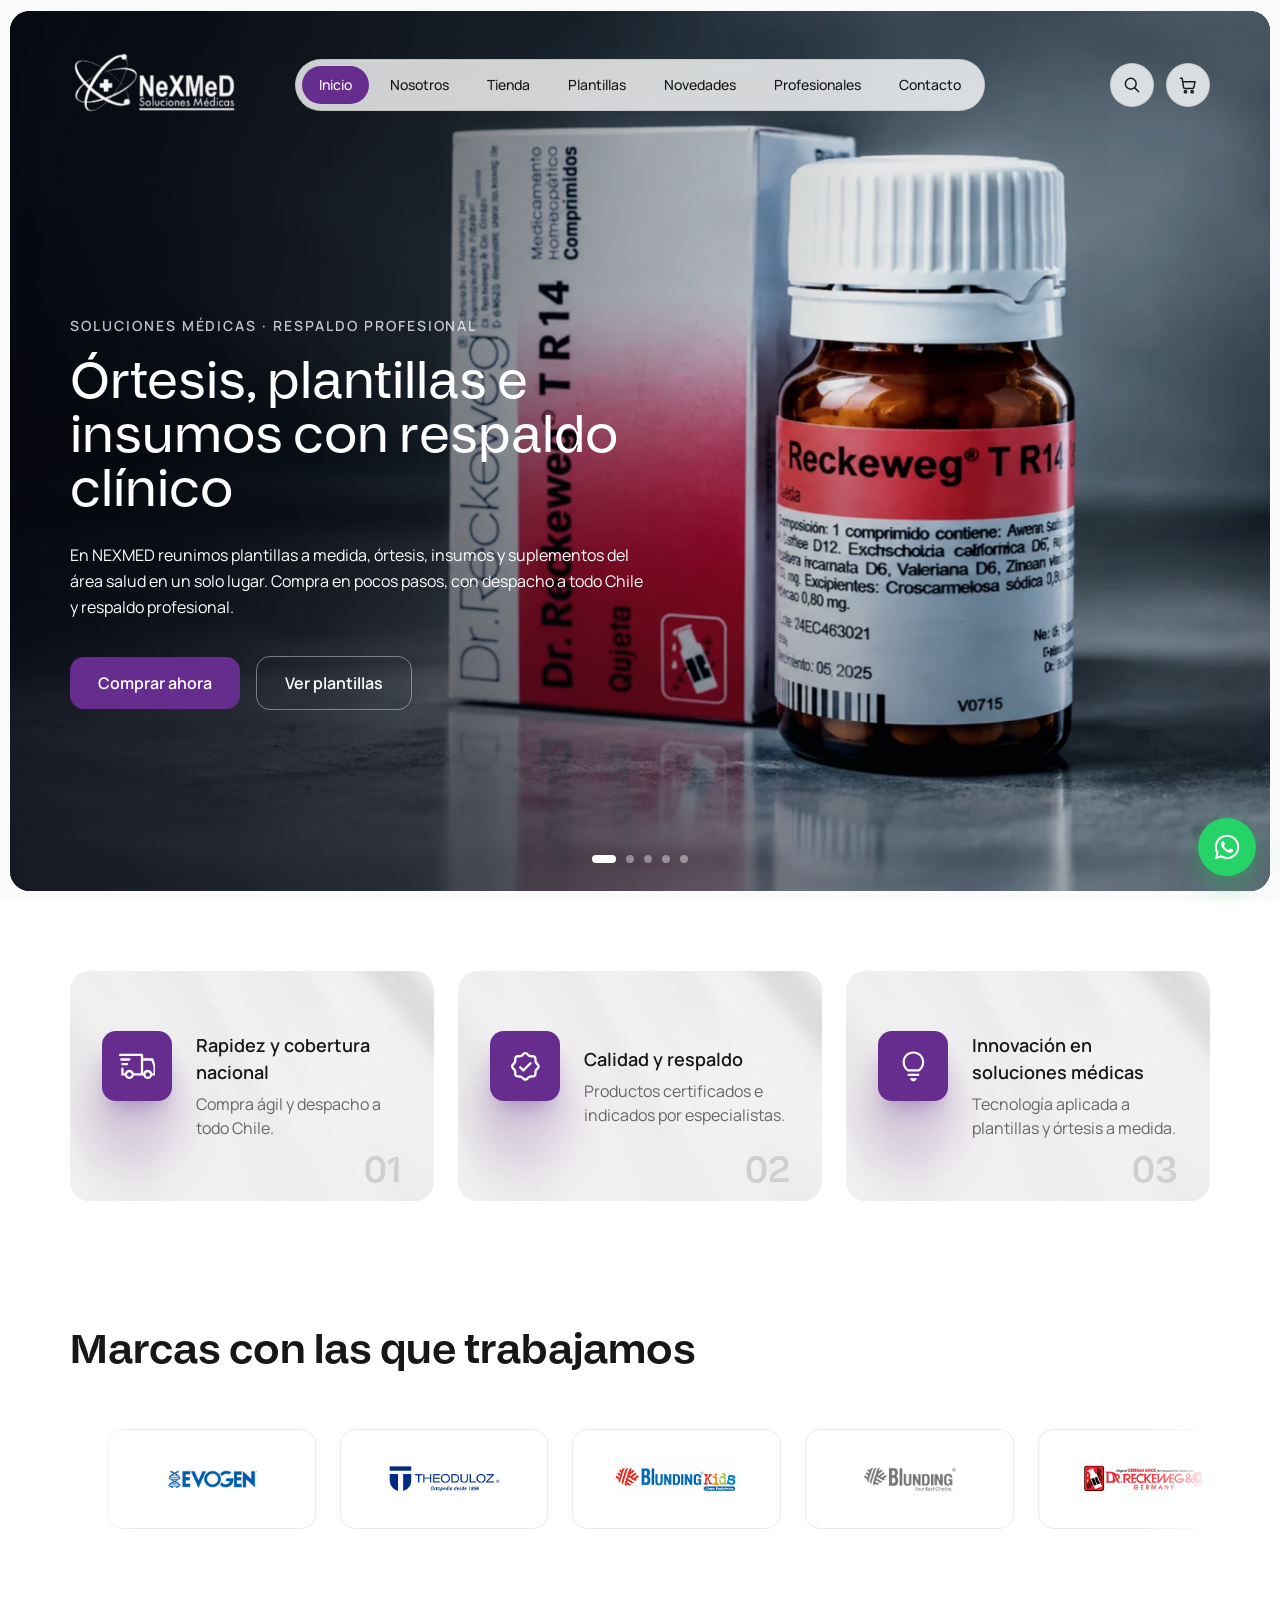
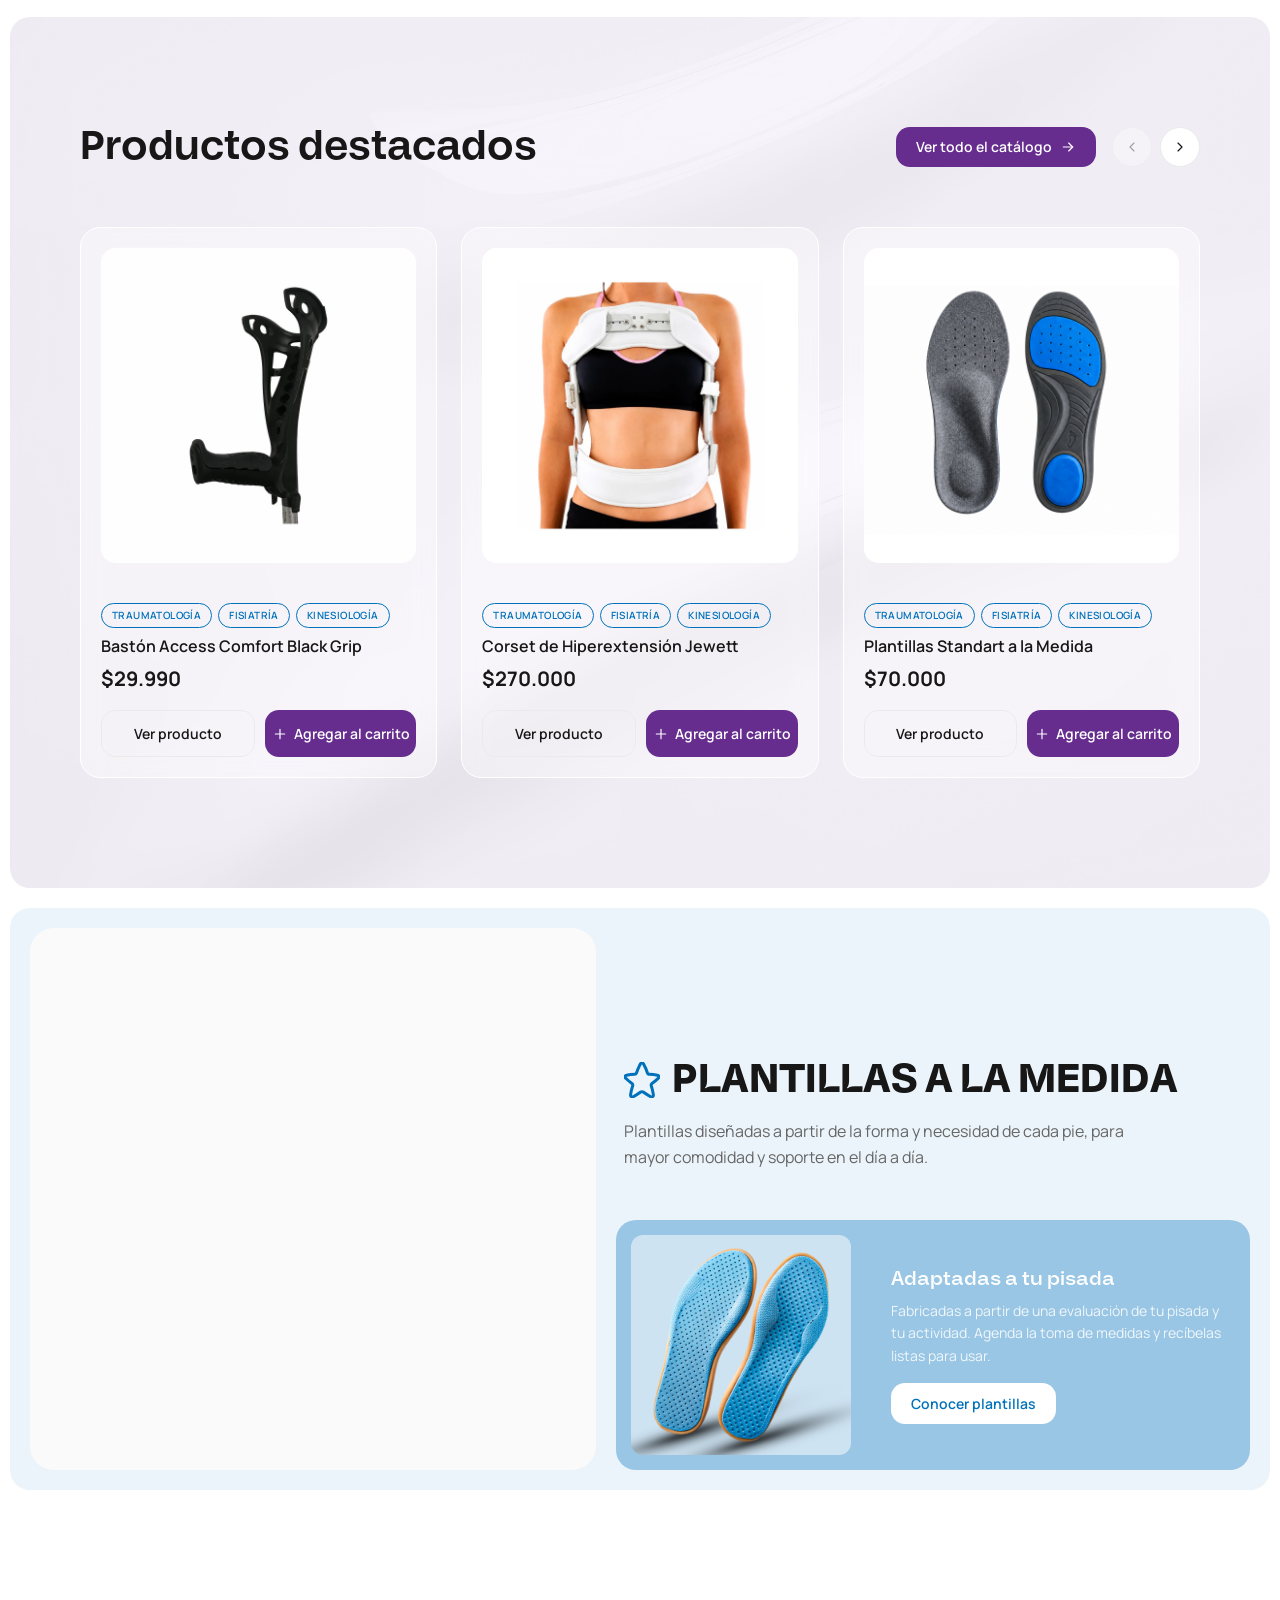
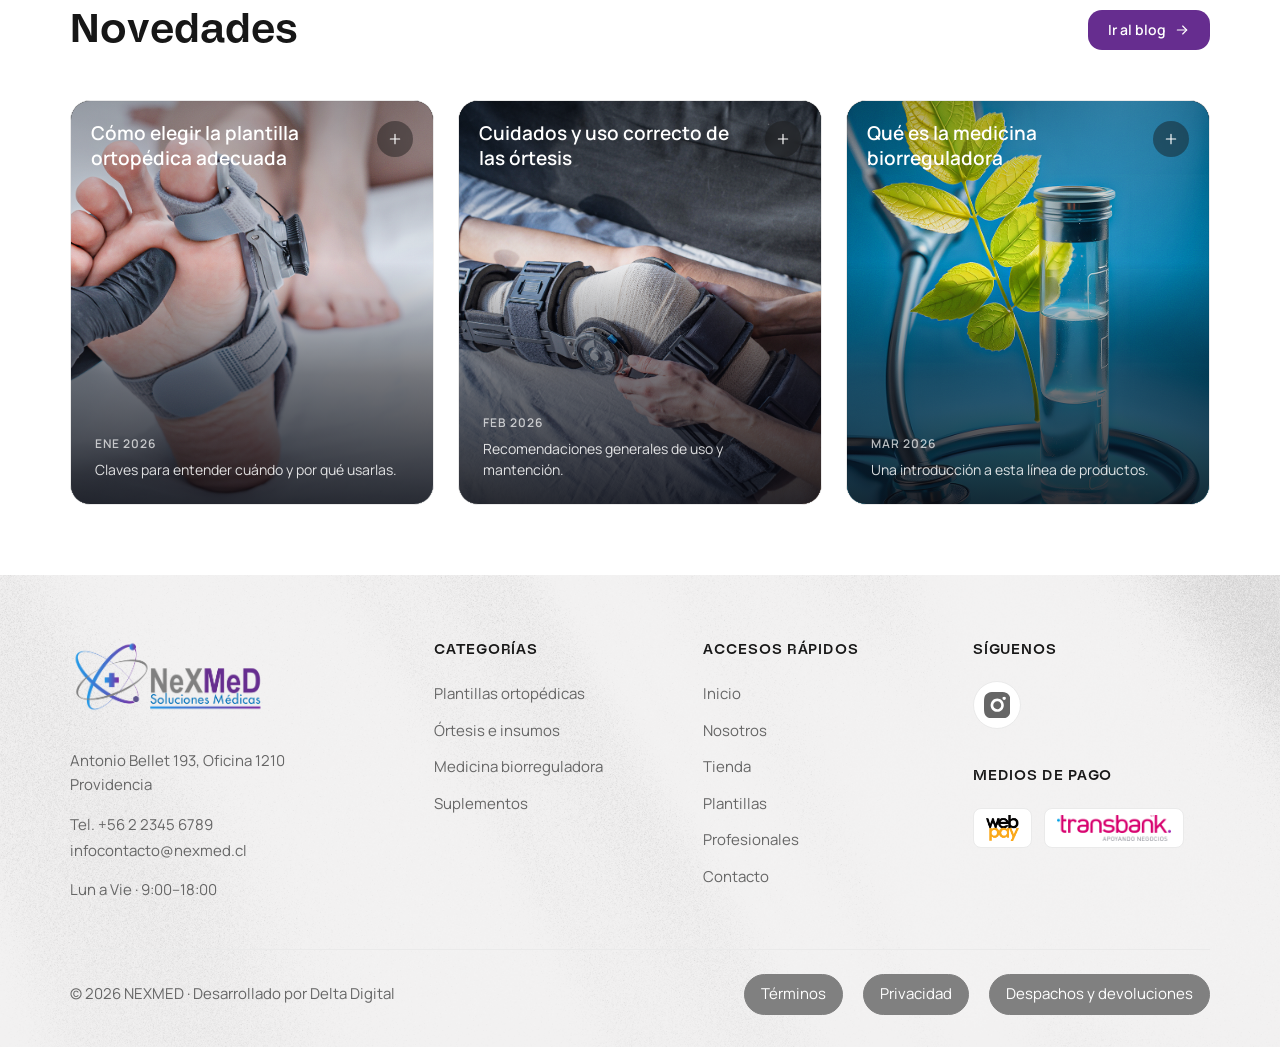
==== commit e5e7e808: "Add files via upload" ====
--- a/index.html
+++ b/index.html
@@ -714,8 +714,11 @@
         <nav aria-label="Accesos rápidos">
           <h3 class="footer-heading">Accesos rápidos</h3>
           <ul class="mt-5 flex flex-col gap-3">
+            <li><a href="index.html" class="footer-link">Inicio</a></li>
             <li><a href="nosotros.html" class="footer-link">Nosotros</a></li>
             <li><a href="tienda.html" class="footer-link">Tienda</a></li>
+            <li><a href="landing-plantillas.html" class="footer-link">Plantillas</a></li>
+            <li><a href="profesionales.html" class="footer-link">Profesionales</a></li>
             <li><a href="contacto.html" class="footer-link">Contacto</a></li>
           </ul>
         </nav>
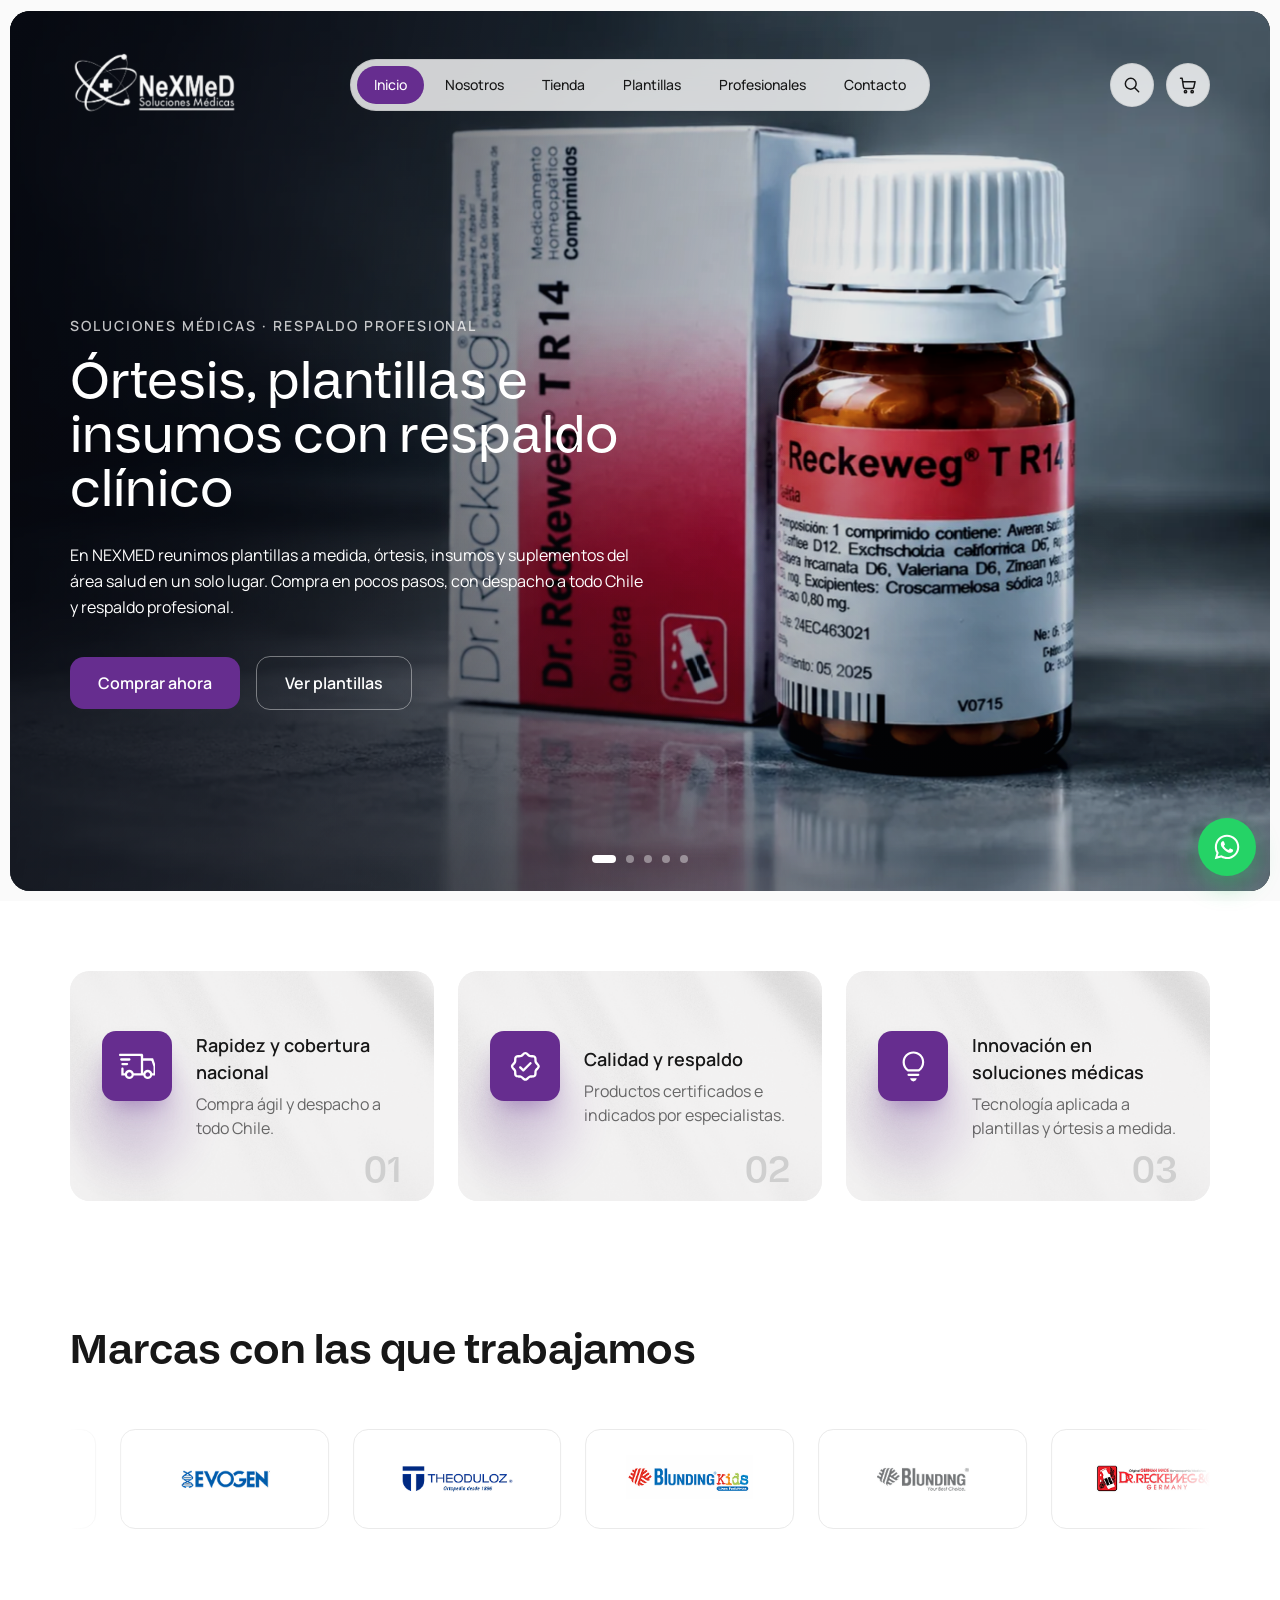
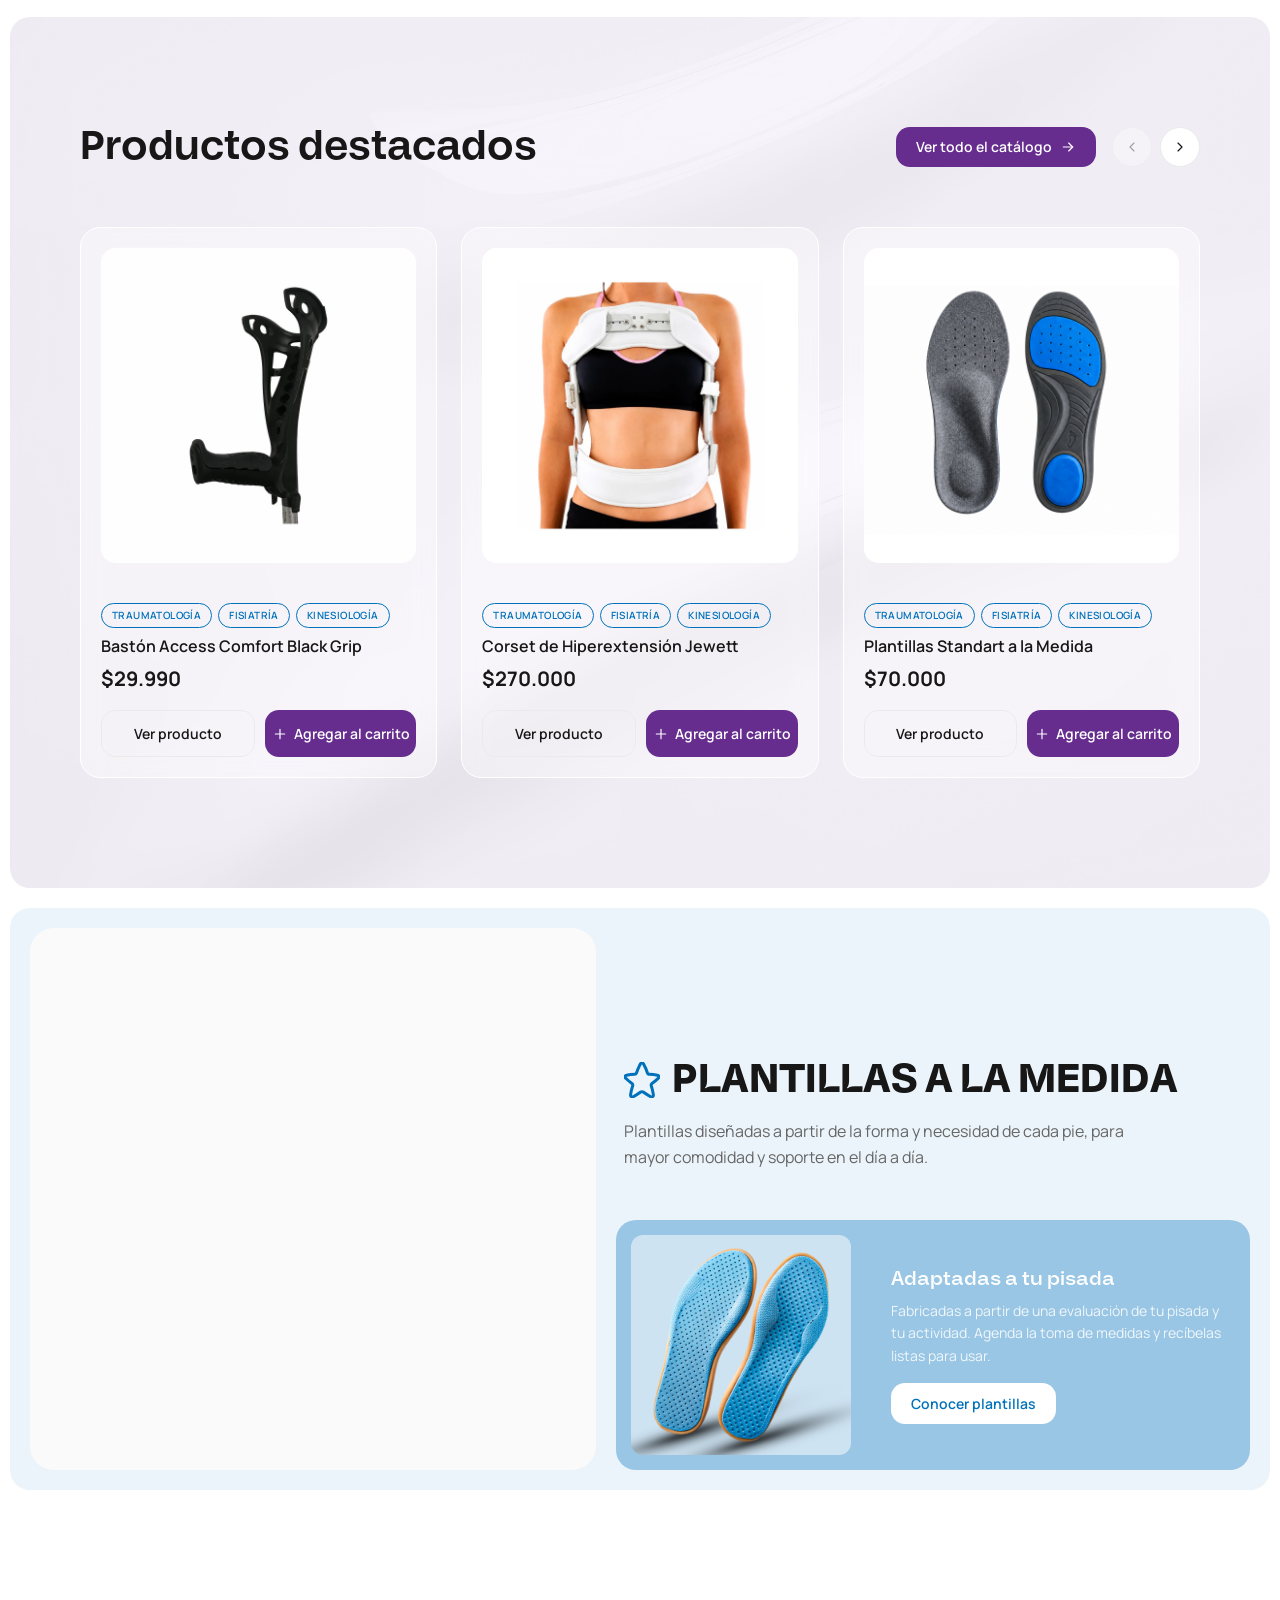
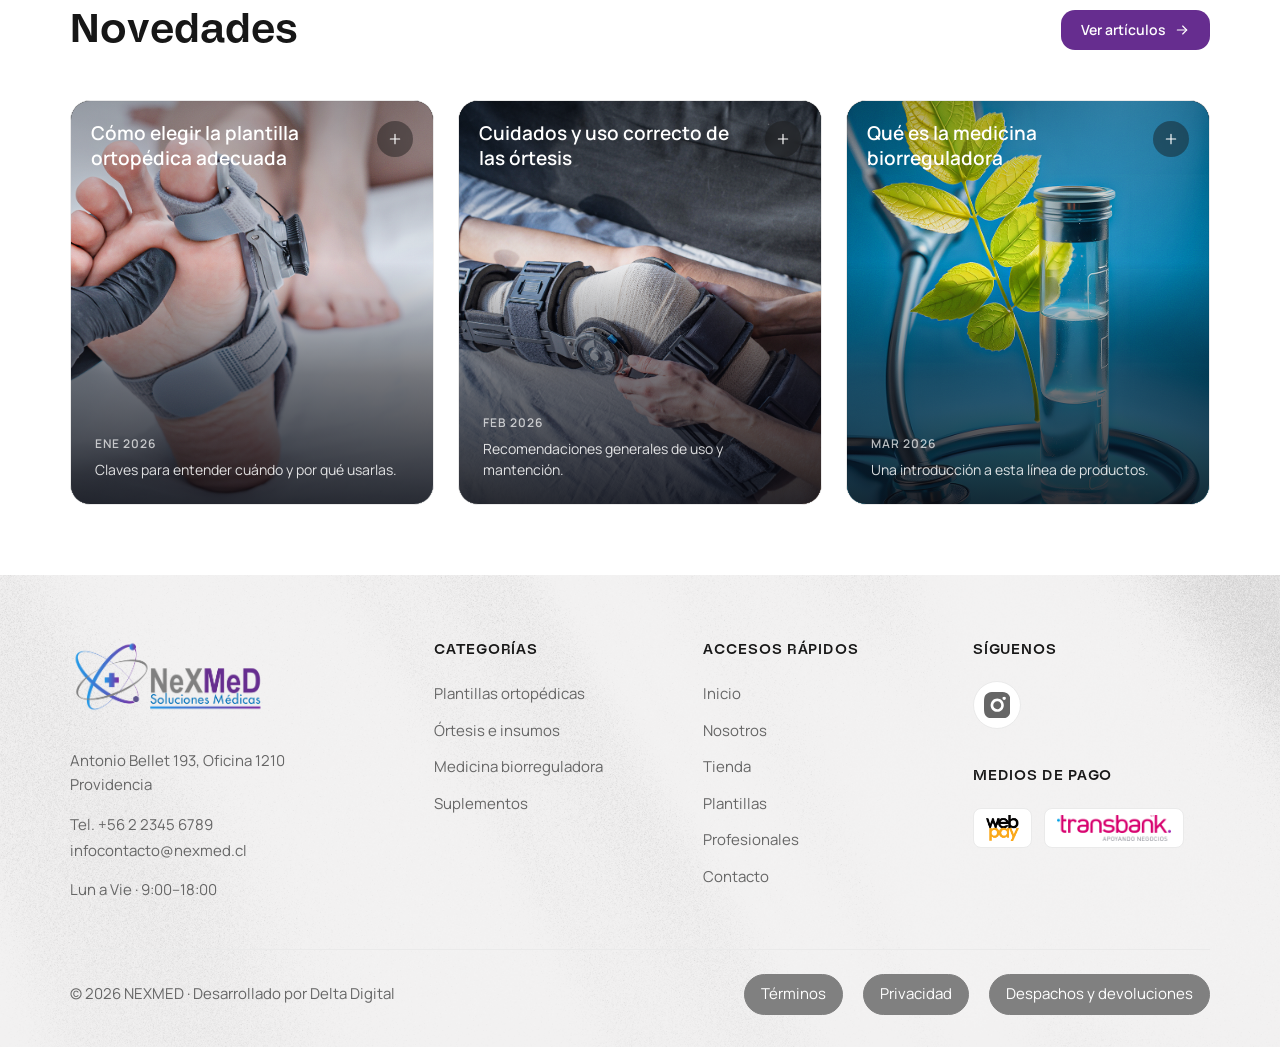
==== commit 3a1542fd: "Add files via upload" ====
--- a/index.html
+++ b/index.html
@@ -594,10 +594,10 @@
           <div class="mb-10 flex flex-wrap items-center justify-between gap-4">
             <h2 class="font-display text-[40px] font-semibold text-ink-primary">Novedades</h2>
             <a
-              href="novedades.html"
+              href="profesionales.html#profesionales-evidencia"
               class="inline-flex items-center gap-2 whitespace-nowrap rounded-btn bg-brand-purple px-5 py-2.5 text-sm font-semibold text-white transition-colors duration-300 hover:bg-brand-blue"
             >
-              Ir al blog
+              Ver artículos
               <svg viewBox="0 0 24 24" fill="none" stroke="currentColor" stroke-width="1.75" stroke-linecap="round" stroke-linejoin="round" aria-hidden="true" class="h-4 w-4">
                 <path d="M5 12h14" />
                 <path d="M13 6l6 6-6 6" />
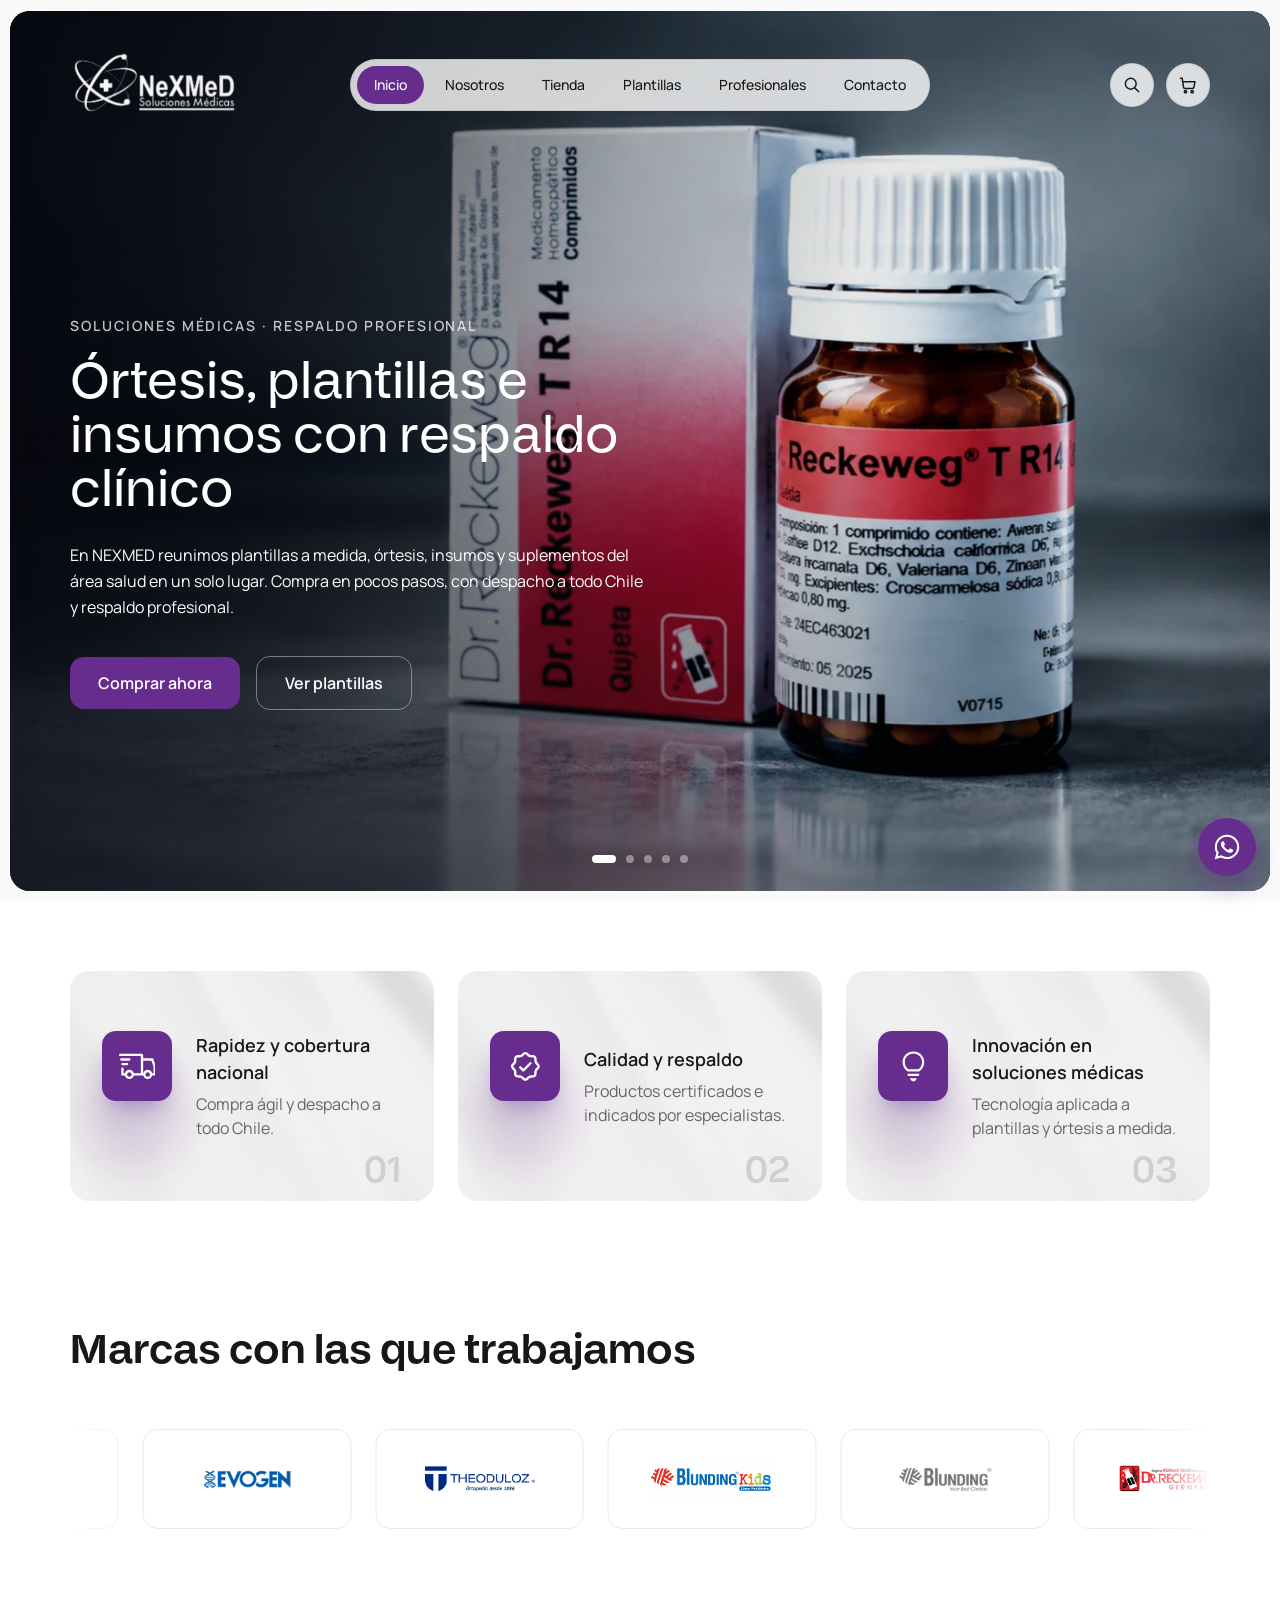
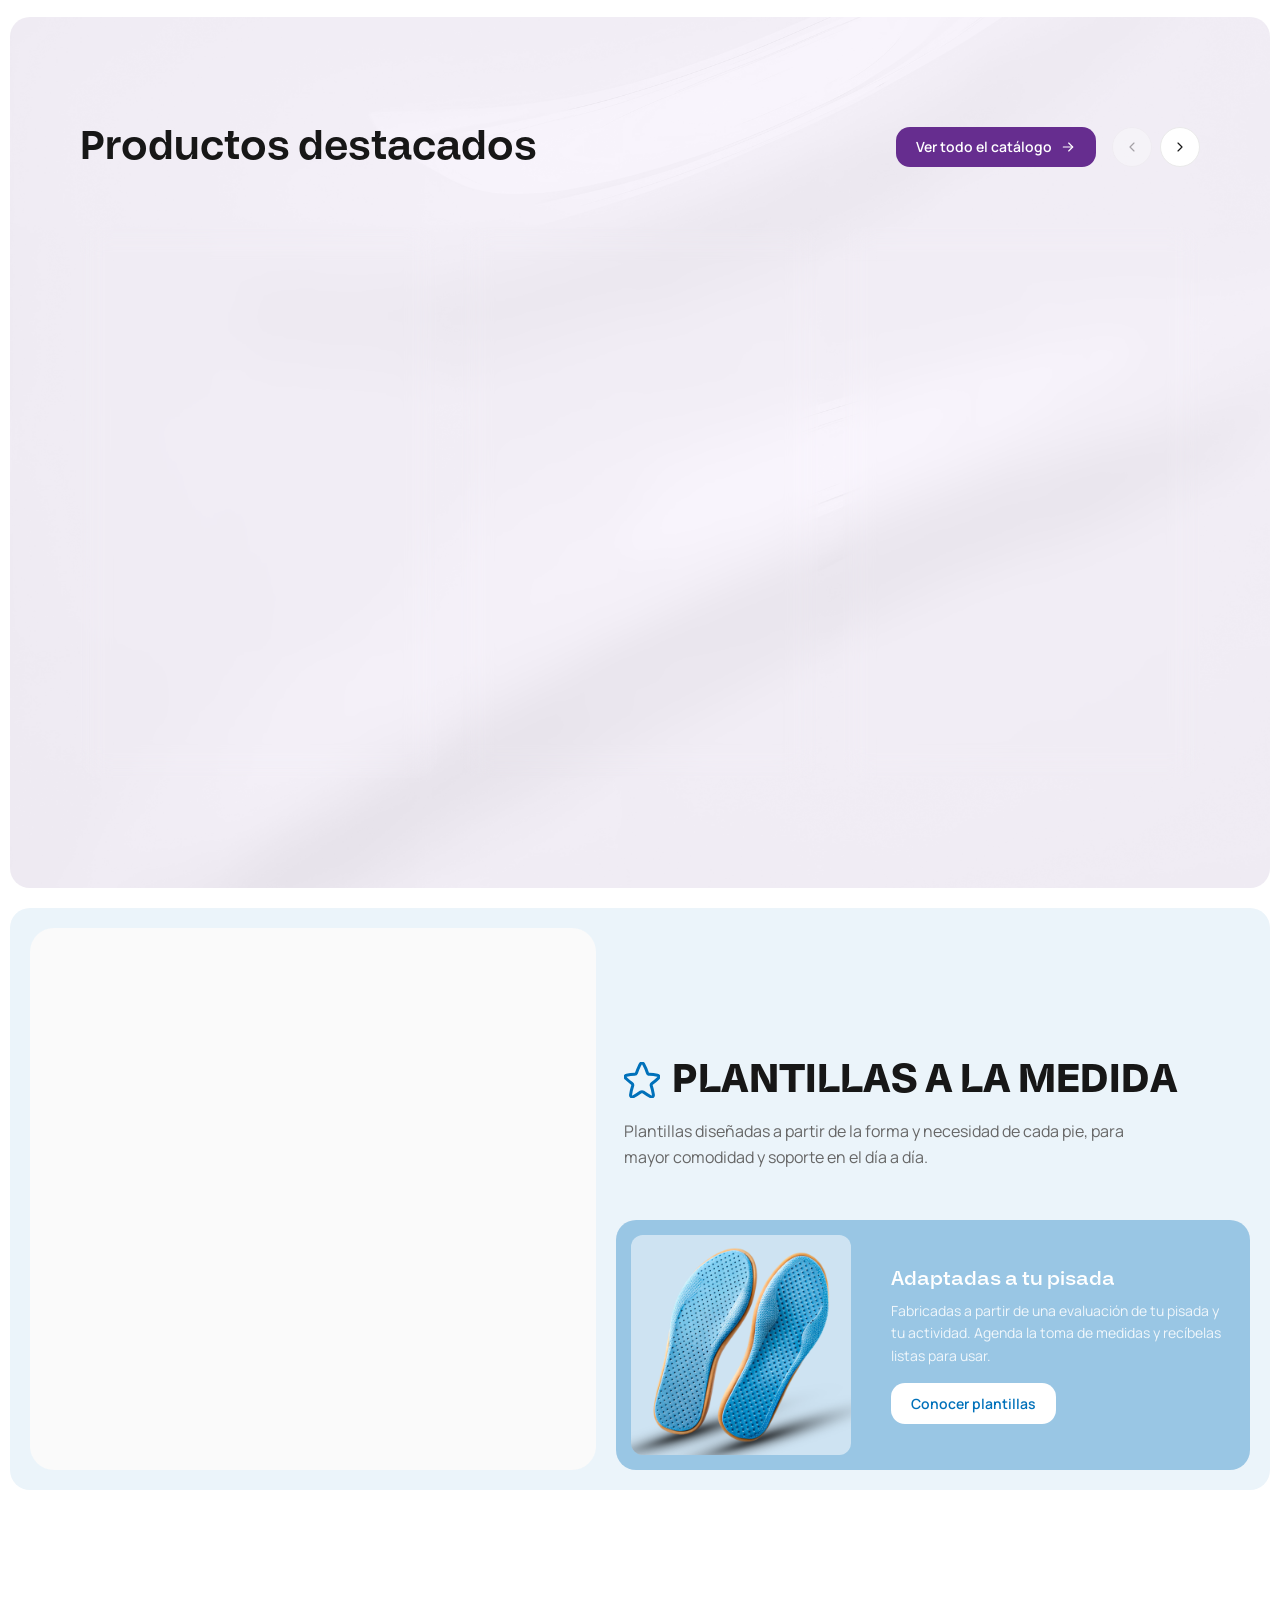
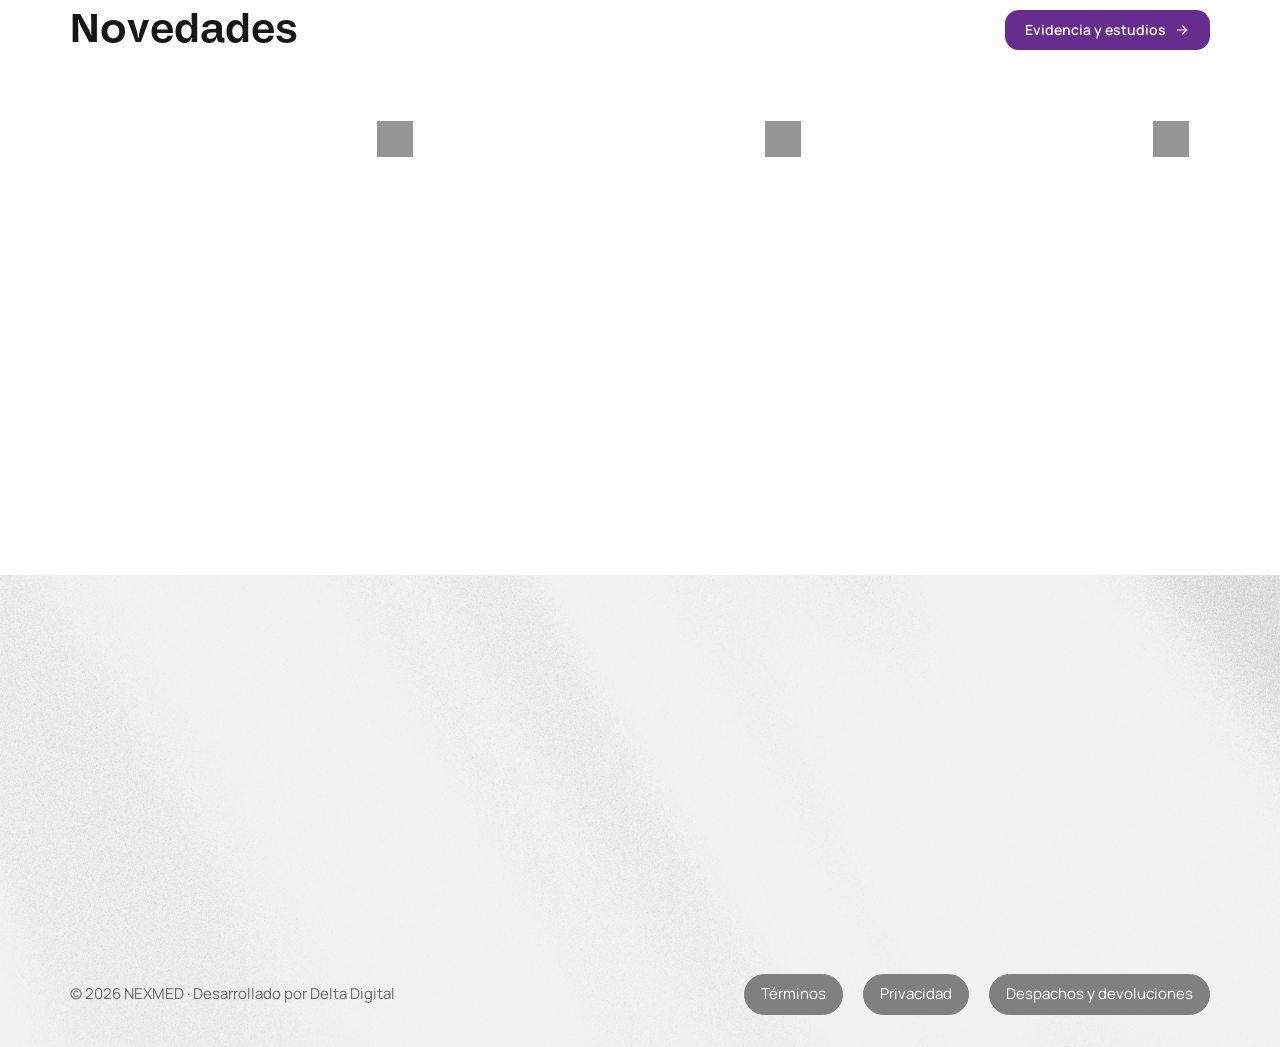
==== commit 414104cb: "Add files via upload" ====
--- a/index.html
+++ b/index.html
@@ -71,6 +71,7 @@
 
           <a
             href="carrito.html"
+            id="header-cart-button"
             aria-label="Carrito, vacío"
             class="header-icon-pill relative flex h-11 w-11 shrink-0 items-center justify-center rounded-full"
           >
@@ -79,6 +80,7 @@
               <circle cx="9" cy="20" r="1.4" />
               <circle cx="17" cy="20" r="1.4" />
             </svg>
+            <span id="header-cart-badge" class="header-cart-badge" hidden>0</span>
           </a>
 
           <button
@@ -145,6 +147,30 @@
         <p class="search-panel__empty">Escribe para buscar en nuestro catálogo.</p>
       </div>
     </div>
+
+    <div id="cart-drawer-overlay" hidden></div>
+    <aside id="cart-drawer" class="cart-drawer" hidden aria-hidden="true" aria-label="Carrito de compras">
+      <div class="cart-drawer__header">
+        <h2 class="cart-drawer__title">Carrito de compras</h2>
+        <button type="button" id="cart-drawer-close" class="cart-drawer__close" aria-label="Cerrar carrito">
+          <svg viewBox="0 0 24 24" fill="none" stroke="currentColor" stroke-width="1.75" stroke-linecap="round" stroke-linejoin="round" aria-hidden="true" class="h-5 w-5">
+            <path d="M6 6l12 12M18 6L6 18" />
+          </svg>
+        </button>
+      </div>
+      <div id="cart-drawer-body" class="cart-drawer__body"></div>
+      <div id="cart-drawer-footer" class="cart-drawer__footer" hidden>
+        <div class="cart-drawer__subtotal-row">
+          <span>Subtotal</span>
+          <span id="cart-drawer-subtotal"></span>
+        </div>
+        <p class="cart-drawer__shipping-note">Envío: se calcula en el checkout según tu dirección.</p>
+        <div class="cart-drawer__actions">
+          <a href="carrito.html" class="cart-drawer__view-cart">Ver carrito</a>
+          <a href="checkout.html" class="cart-drawer__checkout">Iniciar compra</a>
+        </div>
+      </div>
+    </aside>
 
     <main id="main-content">
       <section id="hero" class="p-[10px]">
@@ -188,7 +214,7 @@
                   Comprar ahora
                 </a>
                 <a
-                  href="tienda.html#plantillas"
+                  href="plantillas.html"
                   class="inline-flex items-center justify-center rounded-btn border border-white/40 px-7 py-3.5 text-base font-semibold text-white transition-colors duration-300 hover:border-white hover:bg-white/10"
                 >
                   Ver plantillas
@@ -582,7 +608,7 @@
                   Fabricadas a partir de una evaluación de tu pisada y tu actividad. Agenda la
                   toma de medidas y recíbelas listas para usar.
                 </p>
-                <a href="landing-plantillas.html" class="product-star__card-cta">Conocer plantillas</a>
+                <a href="plantillas.html" class="product-star__card-cta">Conocer plantillas</a>
               </div>
             </div>
           </div>
@@ -597,7 +623,7 @@
               href="profesionales.html#profesionales-evidencia"
               class="inline-flex items-center gap-2 whitespace-nowrap rounded-btn bg-brand-purple px-5 py-2.5 text-sm font-semibold text-white transition-colors duration-300 hover:bg-brand-blue"
             >
-              Ver artículos
+              Evidencia y estudios
               <svg viewBox="0 0 24 24" fill="none" stroke="currentColor" stroke-width="1.75" stroke-linecap="round" stroke-linejoin="round" aria-hidden="true" class="h-4 w-4">
                 <path d="M5 12h14" />
                 <path d="M13 6l6 6-6 6" />
@@ -717,7 +743,7 @@
             <li><a href="index.html" class="footer-link">Inicio</a></li>
             <li><a href="nosotros.html" class="footer-link">Nosotros</a></li>
             <li><a href="tienda.html" class="footer-link">Tienda</a></li>
-            <li><a href="landing-plantillas.html" class="footer-link">Plantillas</a></li>
+            <li><a href="plantillas.html" class="footer-link">Plantillas</a></li>
             <li><a href="profesionales.html" class="footer-link">Profesionales</a></li>
             <li><a href="contacto.html" class="footer-link">Contacto</a></li>
           </ul>
@@ -774,6 +800,7 @@
     </a>
 
     <script src="assets/js/products-data.js" defer></script>
+    <script src="assets/js/cart.js" defer></script>
     <script src="assets/js/header.js" defer></script>
     <script src="assets/js/hero-slider.js" defer></script>
     <script src="assets/js/scroll-reveal.js" defer></script>
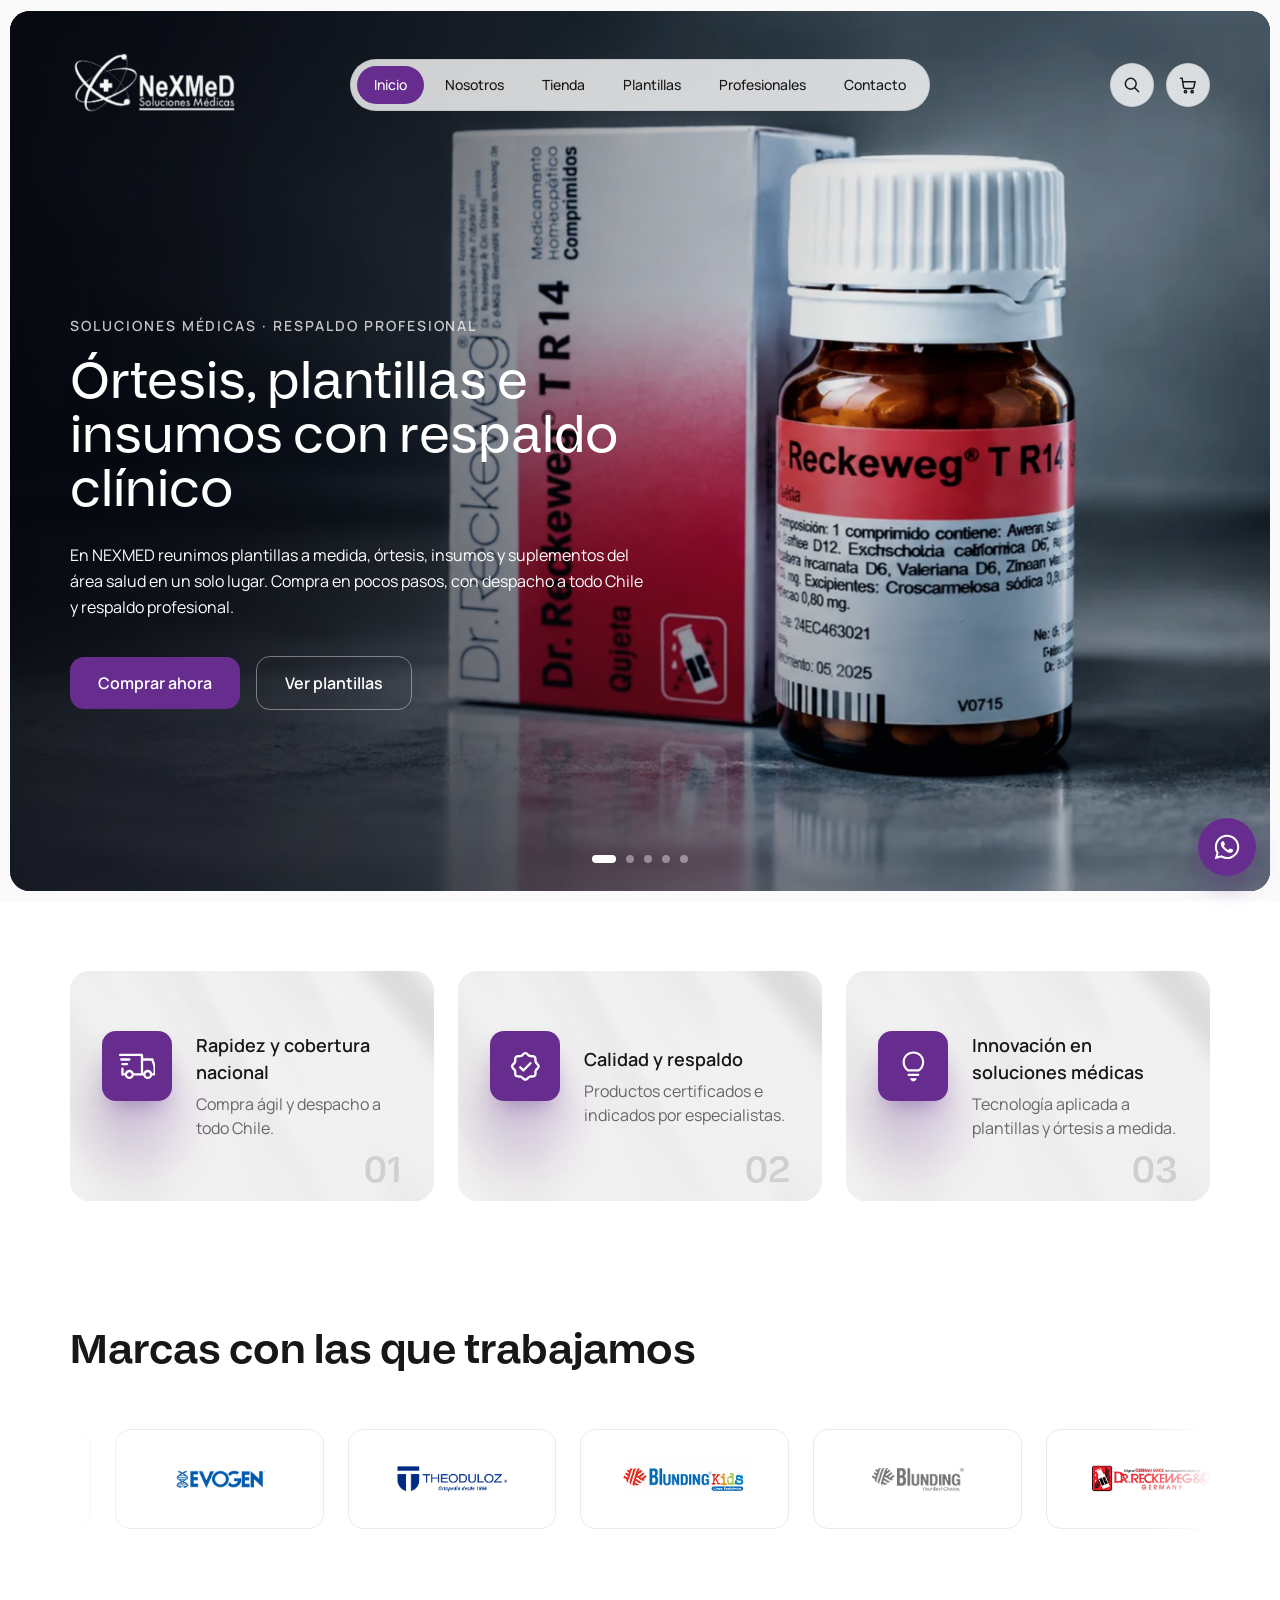
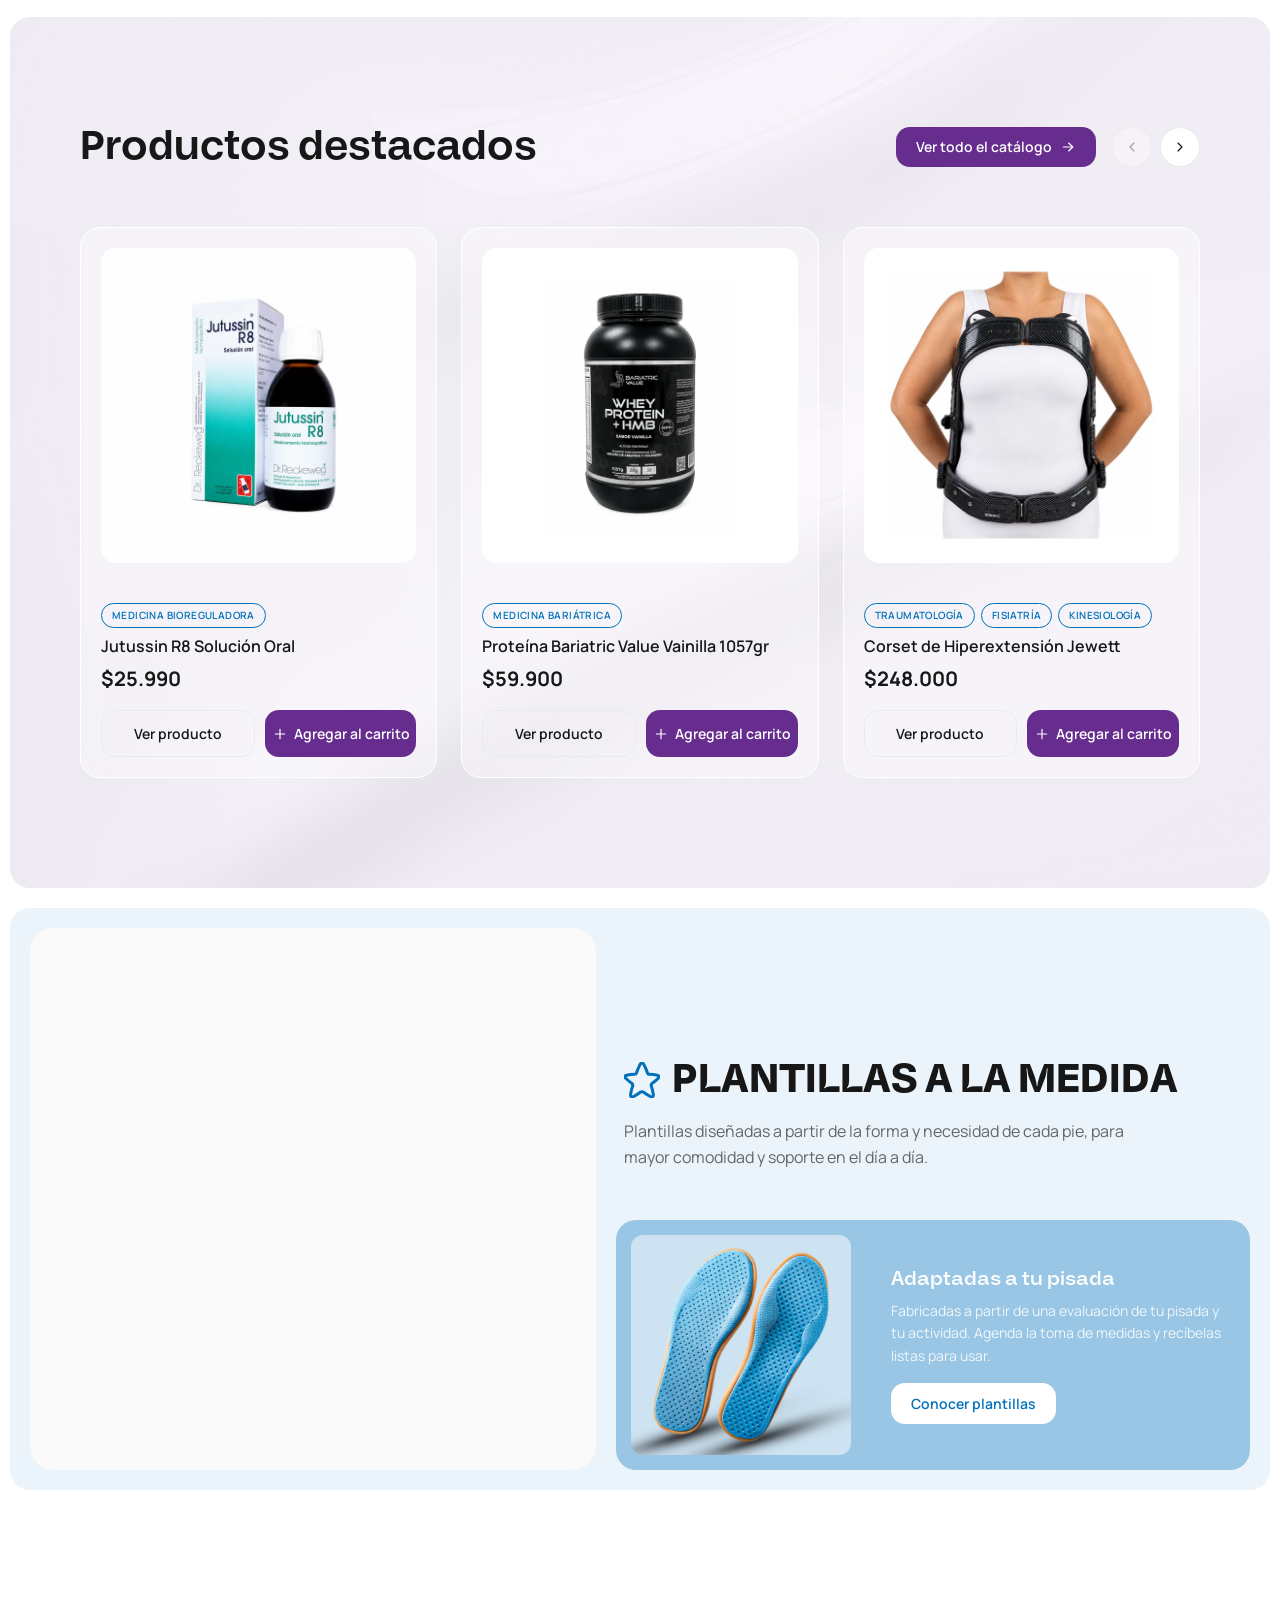
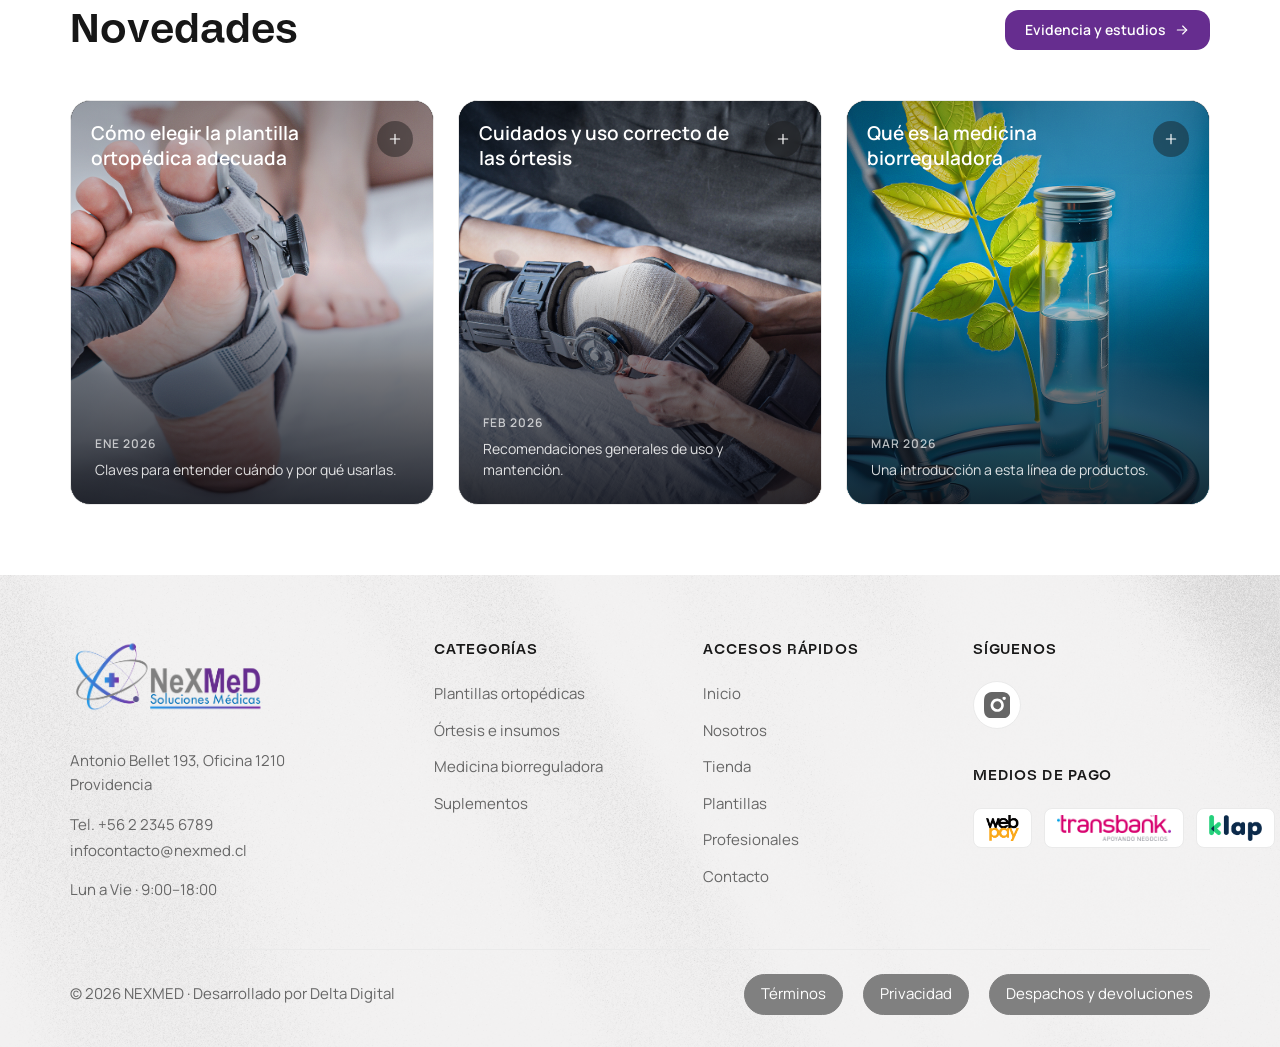
==== commit 1ef40944: "Add files via upload" ====
--- a/index.html
+++ b/index.html
@@ -322,7 +322,7 @@
               <a href="tienda.html" class="brand-chip"><img src="assets/images/marcas/7.png" alt="Planty" /></a>
               <a href="tienda.html" class="brand-chip"><img src="assets/images/marcas/8.png" alt="UroFusión" /></a>
               <a href="tienda.html" class="brand-chip"><img src="assets/images/marcas/10.png" alt="DenTek" /></a>
-              <a href="tienda.html" class="brand-chip"><img src="assets/images/marcas/11.png" alt="GloMed" /></a>
+              <a href="tienda.html?marca=GloMed" class="brand-chip"><img src="assets/images/marcas/11.png" alt="GloMed" /></a>
 
               <a href="tienda.html?marca=NEXMED" class="brand-chip brand-chip--nexmed" aria-hidden="true" tabindex="-1">
                 <img src="assets/images/marcas/9.png" alt="" />
@@ -336,7 +336,7 @@
               <a href="tienda.html" class="brand-chip" aria-hidden="true" tabindex="-1"><img src="assets/images/marcas/7.png" alt="" /></a>
               <a href="tienda.html" class="brand-chip" aria-hidden="true" tabindex="-1"><img src="assets/images/marcas/8.png" alt="" /></a>
               <a href="tienda.html" class="brand-chip" aria-hidden="true" tabindex="-1"><img src="assets/images/marcas/10.png" alt="" /></a>
-              <a href="tienda.html" class="brand-chip" aria-hidden="true" tabindex="-1"><img src="assets/images/marcas/11.png" alt="" /></a>
+              <a href="tienda.html?marca=GloMed" class="brand-chip" aria-hidden="true" tabindex="-1"><img src="assets/images/marcas/11.png" alt="" /></a>
             </div>
           </div>
         </div>
@@ -386,6 +386,126 @@
             class="product-carousel"
           >
             <div class="product-card">
+              <a href="ficha-producto.html?codigo=RECKFTR8" class="product-card__link">
+                <div class="product-card__image">
+                  <img
+                    src="assets/images/productos/jutussin-r8-solucion-oral.webp"
+                    alt="Jutussin R8 Solución Oral"
+                    loading="lazy"
+                    onerror="this.style.display='none'"
+                  />
+                </div>
+                <div class="product-card__body">
+                  <div class="product-card__pills">
+                    <span class="product-card__pill">Medicina Bioreguladora</span>
+                  </div>
+                  <h3 class="product-card__title">Jutussin R8 Solución Oral</h3>
+                  <span class="product-card__price">$25.990</span>
+                </div>
+              </a>
+              <div class="product-card__actions">
+                <a href="ficha-producto.html?codigo=RECKFTR8" class="product-card__cta product-card__cta--secondary">Ver producto</a>
+                <button type="button" class="product-card__cta product-card__cta--primary">
+                  <svg viewBox="0 0 24 24" fill="none" stroke="currentColor" stroke-width="1.75" stroke-linecap="round" class="h-4 w-4">
+                    <path d="M12 5v14M5 12h14" />
+                  </svg>
+                  Agregar al carrito
+                </button>
+              </div>
+            </div>
+
+            <div class="product-card">
+              <a href="ficha-producto.html?codigo=BV00001" class="product-card__link">
+                <div class="product-card__image">
+                  <img
+                    src="assets/images/productos/proteina-bariatric-value-vainilla-1057gr.webp"
+                    alt="Proteína Bariatric Value Vainilla 1057gr"
+                    loading="lazy"
+                    onerror="this.style.display='none'"
+                  />
+                </div>
+                <div class="product-card__body">
+                  <div class="product-card__pills">
+                    <span class="product-card__pill">Medicina Bariátrica</span>
+                  </div>
+                  <h3 class="product-card__title">Proteína Bariatric Value Vainilla 1057gr</h3>
+                  <span class="product-card__price">$59.900</span>
+                </div>
+              </a>
+              <div class="product-card__actions">
+                <a href="ficha-producto.html?codigo=BV00001" class="product-card__cta product-card__cta--secondary">Ver producto</a>
+                <button type="button" class="product-card__cta product-card__cta--primary">
+                  <svg viewBox="0 0 24 24" fill="none" stroke="currentColor" stroke-width="1.75" stroke-linecap="round" class="h-4 w-4">
+                    <path d="M12 5v14M5 12h14" />
+                  </svg>
+                  Agregar al carrito
+                </button>
+              </div>
+            </div>
+
+            <div class="product-card">
+              <a href="ficha-producto.html?codigo=CC-700" class="product-card__link">
+                <div class="product-card__image">
+                  <img
+                    src="assets/images/productos/corset-blunding.webp"
+                    alt="Corset de Hiperextensión Jewett"
+                    loading="lazy"
+                    onerror="this.style.display='none'"
+                  />
+                </div>
+                <div class="product-card__body">
+                  <div class="product-card__pills">
+                    <span class="product-card__pill">Traumatología</span>
+                    <span class="product-card__pill">Fisiatría</span>
+                    <span class="product-card__pill">Kinesiología</span>
+                  </div>
+                  <h3 class="product-card__title">Corset de Hiperextensión Jewett</h3>
+                  <span class="product-card__price">$248.000</span>
+                </div>
+              </a>
+              <div class="product-card__actions">
+                <a href="ficha-producto.html?codigo=CC-700" class="product-card__cta product-card__cta--secondary">Ver producto</a>
+                <button type="button" class="product-card__cta product-card__cta--primary">
+                  <svg viewBox="0 0 24 24" fill="none" stroke="currentColor" stroke-width="1.75" stroke-linecap="round" class="h-4 w-4">
+                    <path d="M12 5v14M5 12h14" />
+                  </svg>
+                  Agregar al carrito
+                </button>
+              </div>
+            </div>
+
+            <div class="product-card">
+              <a href="ficha-producto.html?codigo=SR-SPORT22" class="product-card__link">
+                <div class="product-card__image">
+                  <img
+                    src="assets/images/productos/silla-de-ruedas-electrica-adulto-sport-22.webp"
+                    alt="Silla de Ruedas Eléctrica Adulto Sport 22"
+                    loading="lazy"
+                    onerror="this.style.display='none'"
+                  />
+                </div>
+                <div class="product-card__body">
+                  <div class="product-card__pills">
+                    <span class="product-card__pill">Traumatología</span>
+                    <span class="product-card__pill">Fisiatría</span>
+                    <span class="product-card__pill">Kinesiología</span>
+                  </div>
+                  <h3 class="product-card__title">Silla de Ruedas Eléctrica Adulto Sport 22</h3>
+                  <span class="product-card__price">$600.000</span>
+                </div>
+              </a>
+              <div class="product-card__actions">
+                <a href="ficha-producto.html?codigo=SR-SPORT22" class="product-card__cta product-card__cta--secondary">Ver producto</a>
+                <button type="button" class="product-card__cta product-card__cta--primary">
+                  <svg viewBox="0 0 24 24" fill="none" stroke="currentColor" stroke-width="1.75" stroke-linecap="round" class="h-4 w-4">
+                    <path d="M12 5v14M5 12h14" />
+                  </svg>
+                  Agregar al carrito
+                </button>
+              </div>
+            </div>
+
+            <div class="product-card">
               <a href="ficha-producto.html?codigo=A-BACONFORT" class="product-card__link">
                 <div class="product-card__image">
                   <img
@@ -500,64 +620,6 @@
               </a>
               <div class="product-card__actions">
                 <a href="ficha-producto.html?codigo=310TO03" class="product-card__cta product-card__cta--secondary">Ver producto</a>
-                <button type="button" class="product-card__cta product-card__cta--primary">
-                  <svg viewBox="0 0 24 24" fill="none" stroke="currentColor" stroke-width="1.75" stroke-linecap="round" class="h-4 w-4">
-                    <path d="M12 5v14M5 12h14" />
-                  </svg>
-                  Agregar al carrito
-                </button>
-              </div>
-            </div>
-
-            <div class="product-card">
-              <a href="ficha-producto.html?codigo=RECKFTRTR7" class="product-card__link">
-                <div class="product-card__image">
-                  <img
-                    src="assets/images/productos/producto-homeopatico.png"
-                    alt="T-R7 Hepagalen"
-                    loading="lazy"
-                    onerror="this.style.display='none'"
-                  />
-                </div>
-                <div class="product-card__body">
-                  <div class="product-card__pills">
-                    <span class="product-card__pill">Medicina Bioreguladora</span>
-                  </div>
-                  <h3 class="product-card__title">T-R7 Hepagalen</h3>
-                  <span class="product-card__price">$25.990</span>
-                </div>
-              </a>
-              <div class="product-card__actions">
-                <a href="ficha-producto.html?codigo=RECKFTRTR7" class="product-card__cta product-card__cta--secondary">Ver producto</a>
-                <button type="button" class="product-card__cta product-card__cta--primary">
-                  <svg viewBox="0 0 24 24" fill="none" stroke="currentColor" stroke-width="1.75" stroke-linecap="round" class="h-4 w-4">
-                    <path d="M12 5v14M5 12h14" />
-                  </svg>
-                  Agregar al carrito
-                </button>
-              </div>
-            </div>
-
-            <div class="product-card">
-              <a href="ficha-producto.html?codigo=EVG01415" class="product-card__link">
-                <div class="product-card__image">
-                  <img
-                    src="assets/images/productos/suplemento-deportivo.png"
-                    alt="Glutamina"
-                    loading="lazy"
-                    onerror="this.style.display='none'"
-                  />
-                </div>
-                <div class="product-card__body">
-                  <div class="product-card__pills">
-                    <span class="product-card__pill">Suplementos</span>
-                  </div>
-                  <h3 class="product-card__title">Glutamina</h3>
-                  <span class="product-card__price">$46.990</span>
-                </div>
-              </a>
-              <div class="product-card__actions">
-                <a href="ficha-producto.html?codigo=EVG01415" class="product-card__cta product-card__cta--secondary">Ver producto</a>
                 <button type="button" class="product-card__cta product-card__cta--primary">
                   <svg viewBox="0 0 24 24" fill="none" stroke="currentColor" stroke-width="1.75" stroke-linecap="round" class="h-4 w-4">
                     <path d="M12 5v14M5 12h14" />
@@ -773,6 +835,9 @@
             <span class="footer-payment-slot">
               <img src="assets/images/Footer/Pagos/transbank.png" alt="Transbank" />
             </span>
+            <span class="footer-payment-slot">
+              <img src="assets/images/Footer/Pagos/KLAP.png" alt="KLAP" />
+            </span>
           </div>
         </div>
       </div>
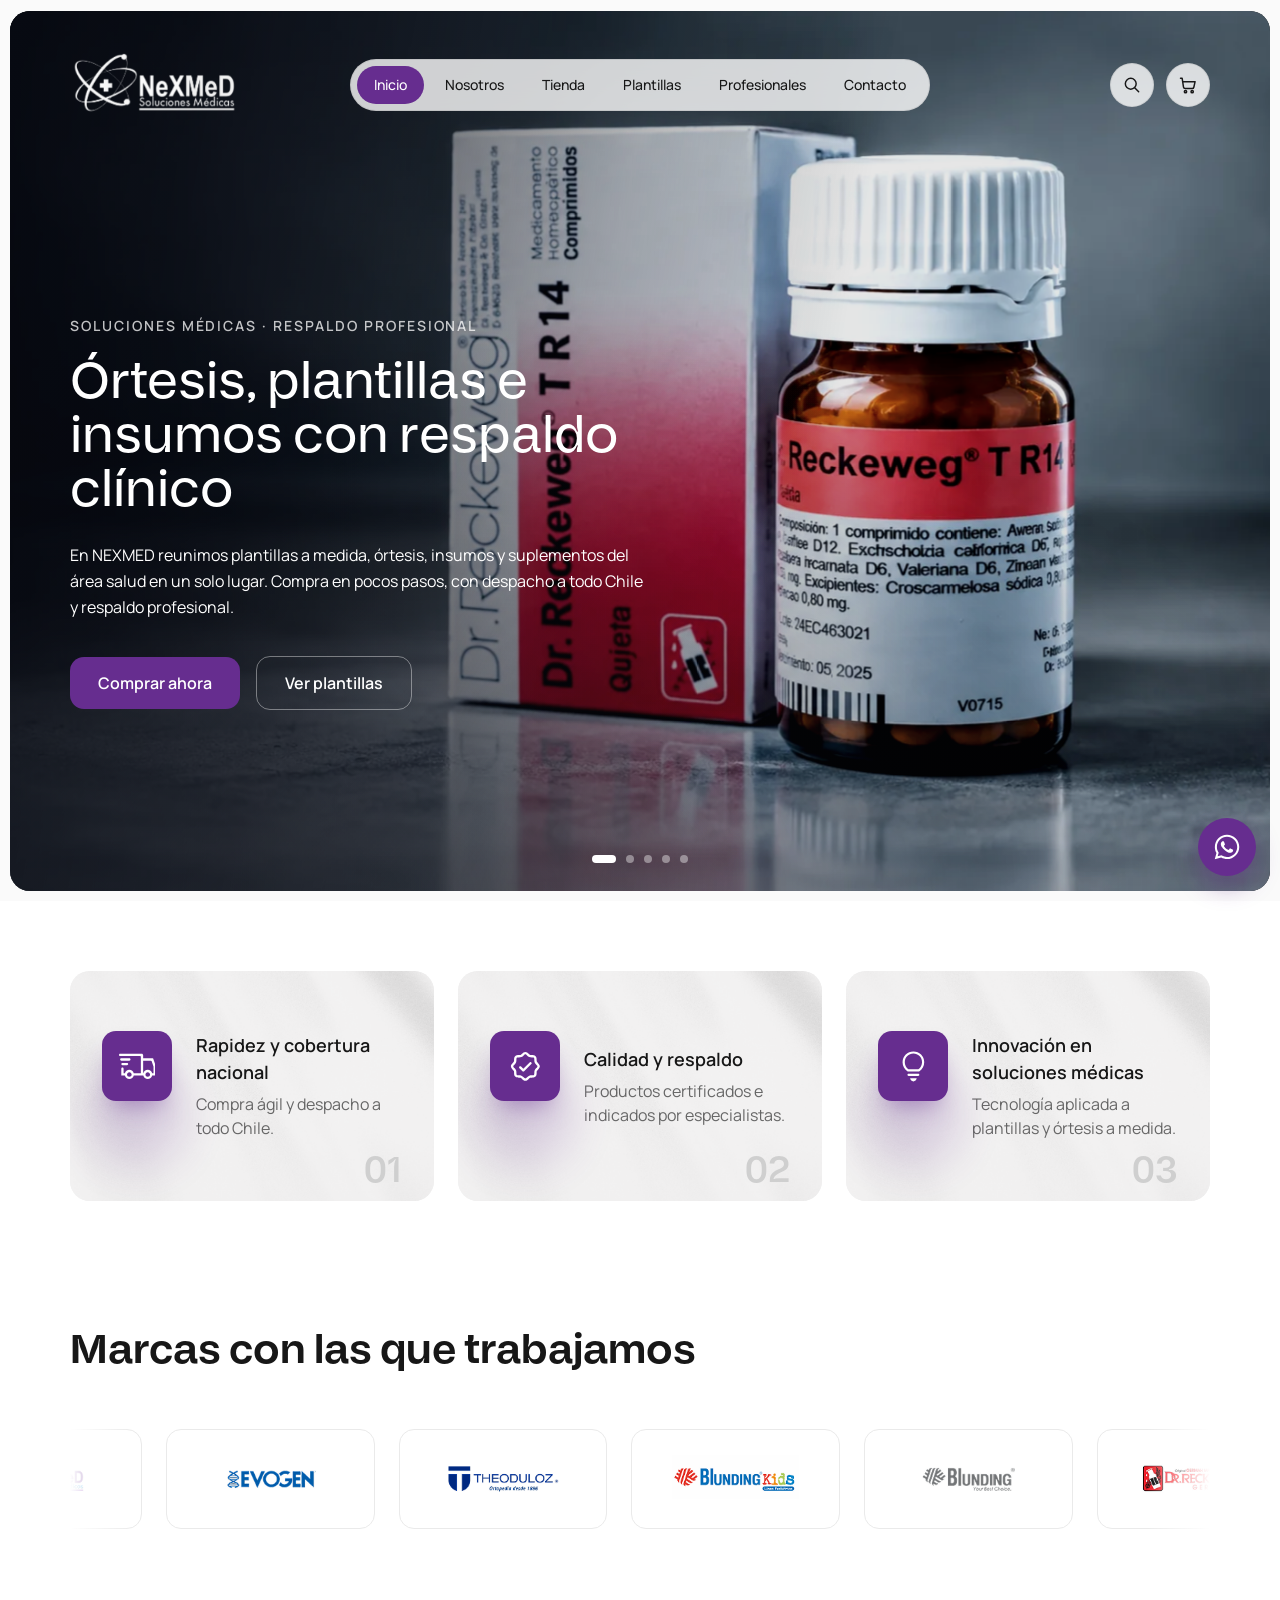
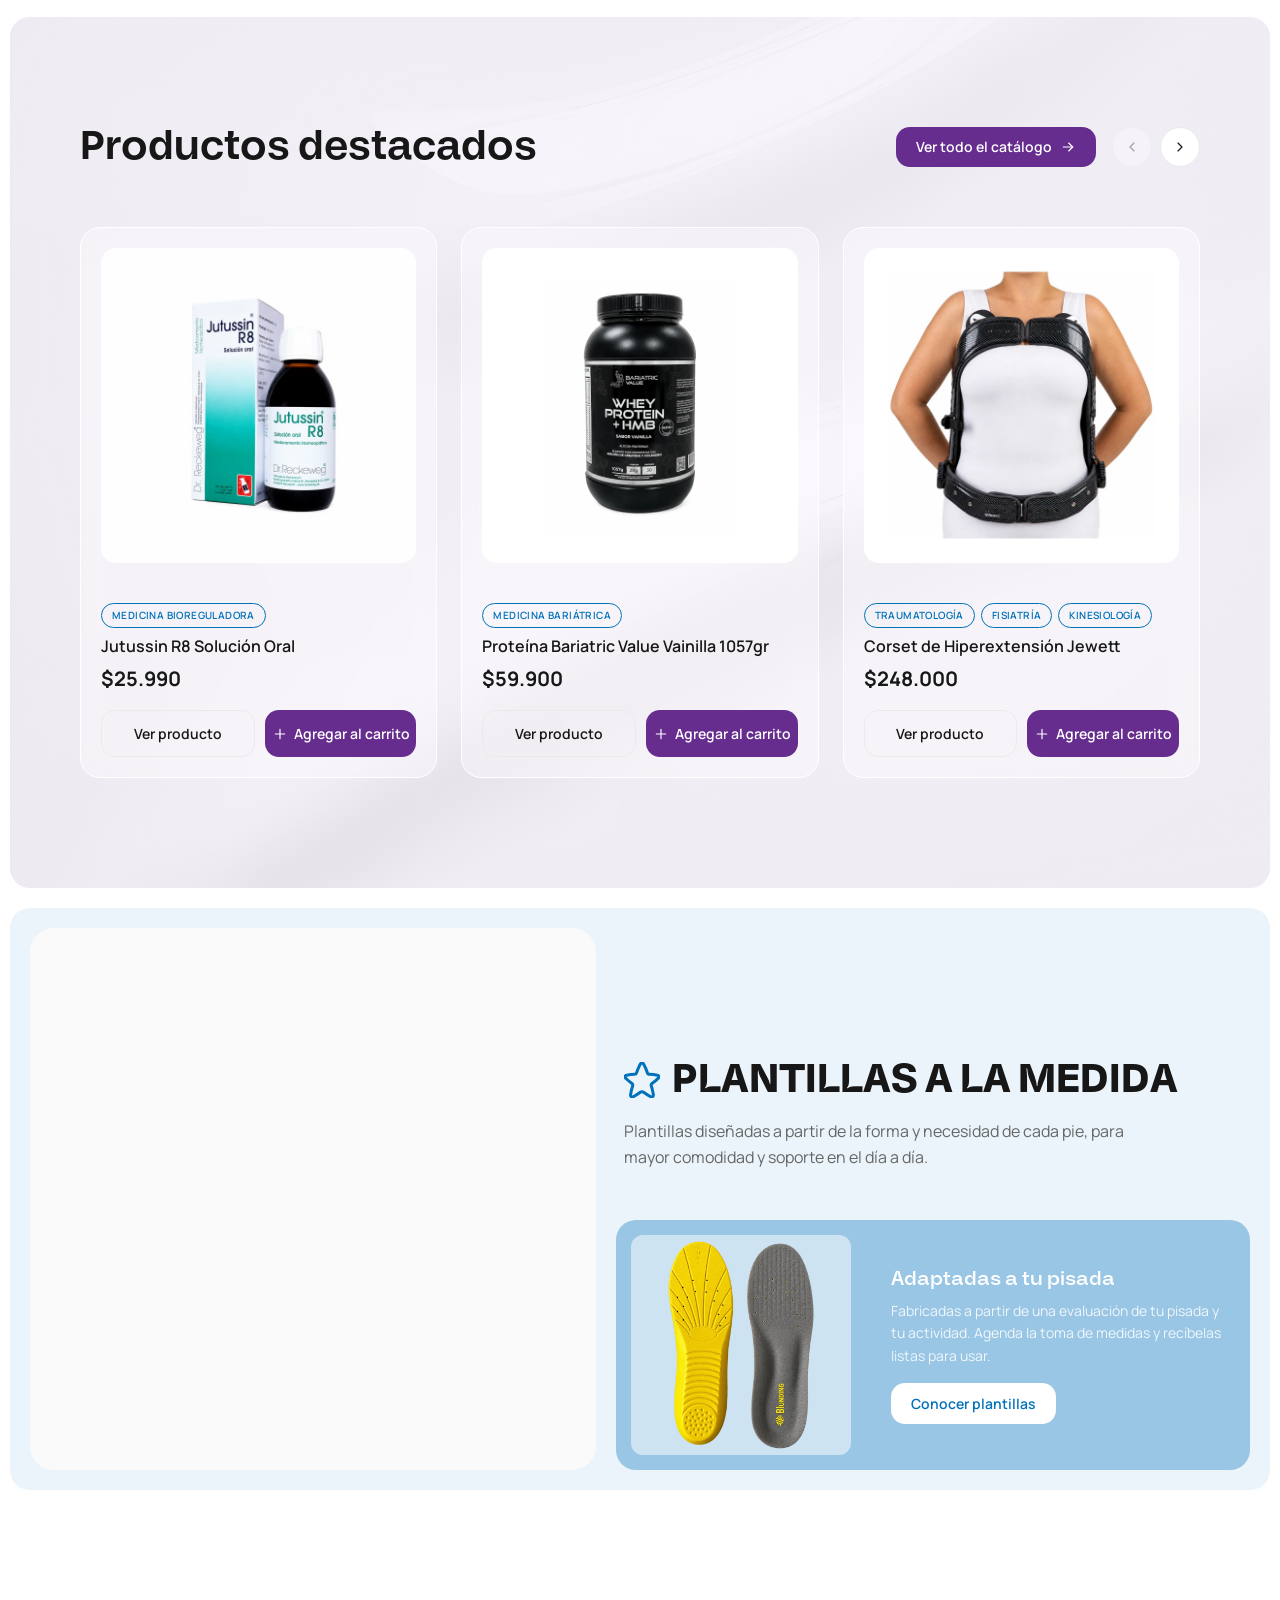
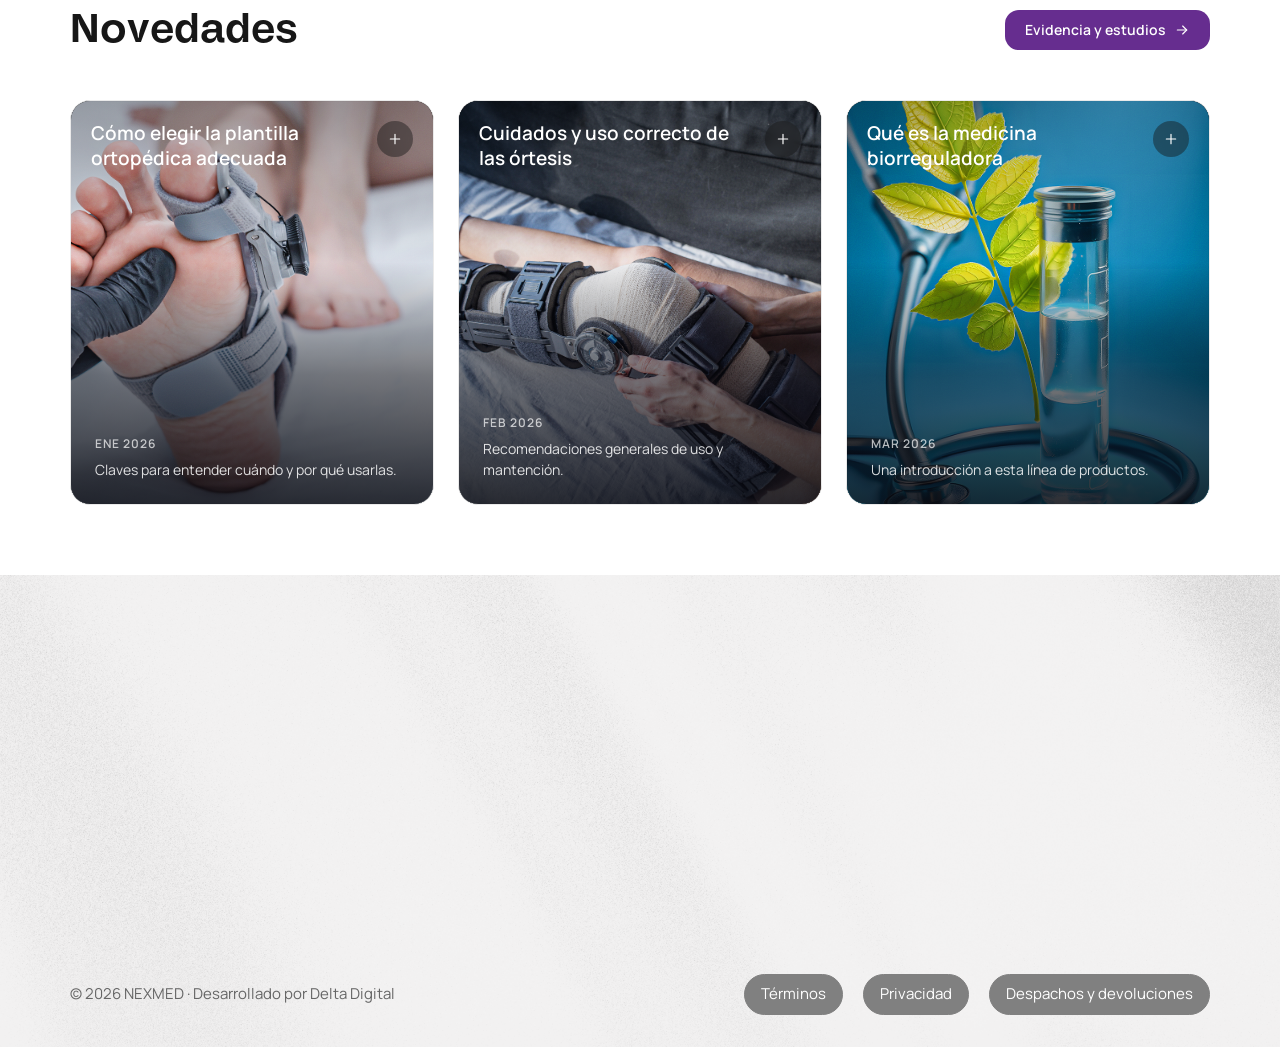
==== commit f8ee9f5f: "Add files via upload" ====
--- a/index.html
+++ b/index.html
@@ -486,9 +486,7 @@
                 </div>
                 <div class="product-card__body">
                   <div class="product-card__pills">
-                    <span class="product-card__pill">Traumatología</span>
-                    <span class="product-card__pill">Fisiatría</span>
-                    <span class="product-card__pill">Kinesiología</span>
+                    <span class="product-card__pill">Ayudas Técnicas</span>
                   </div>
                   <h3 class="product-card__title">Silla de Ruedas Eléctrica Adulto Sport 22</h3>
                   <span class="product-card__price">$600.000</span>
@@ -517,9 +515,7 @@
                 </div>
                 <div class="product-card__body">
                   <div class="product-card__pills">
-                    <span class="product-card__pill">Traumatología</span>
-                    <span class="product-card__pill">Fisiatría</span>
-                    <span class="product-card__pill">Kinesiología</span>
+                    <span class="product-card__pill">Ayudas Técnicas</span>
                   </div>
                   <h3 class="product-card__title">Bastón Access Comfort Black Grip</h3>
                   <span class="product-card__price">$29.990</span>
@@ -656,11 +652,26 @@
             </div>
 
             <div class="product-star__card product-star__card--dark">
-              <div class="product-star__card-media">
+              <div id="plantillas-animadas" class="product-star__card-media">
                 <img
-                  src="assets/images/Home/plantilla-perspectiva-2.png"
-                  alt="Plantilla ortopédica, otra perspectiva"
+                  src="assets/images/Home/animacion-plantillas/plantilla-1.webp"
+                  alt="Plantilla ortopédica, vista 1"
                   loading="lazy"
+                  class="product-star__card-slide is-active"
+                  onerror="this.style.display='none'"
+                />
+                <img
+                  src="assets/images/Home/animacion-plantillas/plantilla-2.webp"
+                  alt="Plantilla ortopédica, vista 2"
+                  loading="lazy"
+                  class="product-star__card-slide"
+                  onerror="this.style.display='none'"
+                />
+                <img
+                  src="assets/images/Home/animacion-plantillas/plantilla-3.webp"
+                  alt="Plantilla ortopédica, vista 3"
+                  loading="lazy"
+                  class="product-star__card-slide"
                   onerror="this.style.display='none'"
                 />
               </div>
@@ -796,6 +807,8 @@
             <li><a href="tienda.html#ortesis" class="footer-link">Órtesis e insumos</a></li>
             <li><a href="tienda.html#biorreguladora" class="footer-link">Medicina biorreguladora</a></li>
             <li><a href="tienda.html#suplementos" class="footer-link">Suplementos</a></li>
+            <li><a href="tienda.html?categoria=Ayudas%20T%C3%A9cnicas" class="footer-link">Ayudas técnicas</a></li>
+            <li><a href="tienda.html?categoria=Salud%20Dental" class="footer-link">Salud dental</a></li>
           </ul>
         </nav>
 
@@ -822,7 +835,16 @@
               class="footer-social-slot"
             >
               <svg viewBox="0 0 500 500" class="h-[26.45px] w-[26.45px]" aria-hidden="true">
-                <path d="M275.7 0C303.824 0.0749982 318.098 0.224995 330.423 0.574986L335.272 0.749981C340.872 0.949976 346.397 1.19997 353.071 1.49996C379.67 2.74993 397.819 6.94983 413.743 13.1247C430.242 19.4745 444.142 28.0743 458.041 41.949C470.758 54.442 480.595 69.5601 486.865 86.2479C493.039 102.173 497.239 120.322 498.489 146.946C498.789 153.596 499.039 159.121 499.239 164.746L499.389 169.596C499.764 181.896 499.914 196.17 499.964 224.295L499.989 242.944V275.693C500.05 293.928 499.858 312.163 499.414 330.392L499.264 335.242C499.064 340.867 498.814 346.392 498.514 353.041C497.264 379.666 493.014 397.79 486.865 413.74C480.595 430.428 470.758 445.546 458.041 458.039C445.548 470.756 430.431 480.593 413.743 486.863C397.819 493.038 379.67 497.238 353.071 498.488L335.272 499.238L330.423 499.388C318.098 499.738 303.824 499.913 275.7 499.963L257.051 499.988H224.328C206.085 500.052 187.843 499.861 169.606 499.413L164.756 499.263C158.821 499.038 152.888 498.78 146.957 498.488C120.358 497.238 102.209 493.038 86.2599 486.863C69.5815 480.59 54.4725 470.753 41.9871 458.039C29.2614 445.548 19.416 430.43 13.1386 413.74C6.96387 397.815 2.76408 379.666 1.51414 353.041L0.764181 335.242L0.63919 330.392C0.178364 312.163 -0.0299809 293.928 0.0142192 275.693V224.295C-0.0549747 206.06 0.128369 187.825 0.564193 169.596L0.739184 164.746C0.939174 159.121 1.18916 153.596 1.48915 146.946C2.73908 120.322 6.93887 102.198 13.1136 86.2479C19.4056 69.5533 29.2683 54.4346 42.0121 41.949C54.4903 29.238 69.5904 19.4014 86.2599 13.1247C102.209 6.94983 120.333 2.74993 146.957 1.49996C153.606 1.19997 159.156 0.949976 164.756 0.749981L169.606 0.599984C187.835 0.155814 206.069 -0.0358666 224.303 0.0249976L275.7 0ZM250.002 124.997C216.851 124.997 185.059 138.166 161.618 161.608C138.177 185.049 125.008 216.843 125.008 249.994C125.008 283.145 138.177 314.939 161.618 338.38C185.059 361.822 216.851 374.991 250.002 374.991C283.152 374.991 314.945 361.822 338.385 338.38C361.826 314.939 374.995 283.145 374.995 249.994C374.995 216.843 361.826 185.049 338.385 161.608C314.945 138.166 283.152 124.997 250.002 124.997ZM250.002 174.996C259.85 174.994 269.603 176.932 278.702 180.7C287.802 184.467 296.07 189.99 303.036 196.953C310.001 203.916 315.526 212.183 319.297 221.282C323.067 230.38 325.009 240.133 325.01 249.981C325.012 259.83 323.074 269.583 319.306 278.683C315.539 287.783 310.016 296.051 303.053 303.017C296.09 309.982 287.824 315.508 278.725 319.278C269.627 323.049 259.875 324.99 250.027 324.992C230.136 324.992 211.061 317.091 196.996 303.026C182.932 288.961 175.03 269.885 175.03 249.994C175.03 230.103 182.932 211.027 196.996 196.962C211.061 182.897 230.136 174.996 250.027 174.996M381.27 87.4979C372.982 87.4979 365.034 90.7902 359.174 96.6506C353.314 102.511 350.022 110.459 350.022 118.747C350.022 127.035 353.314 134.983 359.174 140.844C365.034 146.704 372.982 149.996 381.27 149.996C389.558 149.996 397.506 146.704 403.366 140.844C409.226 134.983 412.518 127.035 412.518 118.747C412.518 110.459 409.226 102.511 403.366 96.6506C397.506 90.7902 389.558 87.4979 381.27 87.4979Z" fill="currentColor" />
+                <defs>
+                  <radialGradient id="instagram-gradient" cx="30%" cy="107%" r="150%">
+                    <stop offset="0%" stop-color="#fdf497" />
+                    <stop offset="5%" stop-color="#fdf497" />
+                    <stop offset="45%" stop-color="#fd5949" />
+                    <stop offset="60%" stop-color="#d6249f" />
+                    <stop offset="90%" stop-color="#285AEB" />
+                  </radialGradient>
+                </defs>
+                <path d="M275.7 0C303.824 0.0749982 318.098 0.224995 330.423 0.574986L335.272 0.749981C340.872 0.949976 346.397 1.19997 353.071 1.49996C379.67 2.74993 397.819 6.94983 413.743 13.1247C430.242 19.4745 444.142 28.0743 458.041 41.949C470.758 54.442 480.595 69.5601 486.865 86.2479C493.039 102.173 497.239 120.322 498.489 146.946C498.789 153.596 499.039 159.121 499.239 164.746L499.389 169.596C499.764 181.896 499.914 196.17 499.964 224.295L499.989 242.944V275.693C500.05 293.928 499.858 312.163 499.414 330.392L499.264 335.242C499.064 340.867 498.814 346.392 498.514 353.041C497.264 379.666 493.014 397.79 486.865 413.74C480.595 430.428 470.758 445.546 458.041 458.039C445.548 470.756 430.431 480.593 413.743 486.863C397.819 493.038 379.67 497.238 353.071 498.488L335.272 499.238L330.423 499.388C318.098 499.738 303.824 499.913 275.7 499.963L257.051 499.988H224.328C206.085 500.052 187.843 499.861 169.606 499.413L164.756 499.263C158.821 499.038 152.888 498.78 146.957 498.488C120.358 497.238 102.209 493.038 86.2599 486.863C69.5815 480.59 54.4725 470.753 41.9871 458.039C29.2614 445.548 19.416 430.43 13.1386 413.74C6.96387 397.815 2.76408 379.666 1.51414 353.041L0.764181 335.242L0.63919 330.392C0.178364 312.163 -0.0299809 293.928 0.0142192 275.693V224.295C-0.0549747 206.06 0.128369 187.825 0.564193 169.596L0.739184 164.746C0.939174 159.121 1.18916 153.596 1.48915 146.946C2.73908 120.322 6.93887 102.198 13.1136 86.2479C19.4056 69.5533 29.2683 54.4346 42.0121 41.949C54.4903 29.238 69.5904 19.4014 86.2599 13.1247C102.209 6.94983 120.333 2.74993 146.957 1.49996C153.606 1.19997 159.156 0.949976 164.756 0.749981L169.606 0.599984C187.835 0.155814 206.069 -0.0358666 224.303 0.0249976L275.7 0ZM250.002 124.997C216.851 124.997 185.059 138.166 161.618 161.608C138.177 185.049 125.008 216.843 125.008 249.994C125.008 283.145 138.177 314.939 161.618 338.38C185.059 361.822 216.851 374.991 250.002 374.991C283.152 374.991 314.945 361.822 338.385 338.38C361.826 314.939 374.995 283.145 374.995 249.994C374.995 216.843 361.826 185.049 338.385 161.608C314.945 138.166 283.152 124.997 250.002 124.997ZM250.002 174.996C259.85 174.994 269.603 176.932 278.702 180.7C287.802 184.467 296.07 189.99 303.036 196.953C310.001 203.916 315.526 212.183 319.297 221.282C323.067 230.38 325.009 240.133 325.01 249.981C325.012 259.83 323.074 269.583 319.306 278.683C315.539 287.783 310.016 296.051 303.053 303.017C296.09 309.982 287.824 315.508 278.725 319.278C269.627 323.049 259.875 324.99 250.027 324.992C230.136 324.992 211.061 317.091 196.996 303.026C182.932 288.961 175.03 269.885 175.03 249.994C175.03 230.103 182.932 211.027 196.996 196.962C211.061 182.897 230.136 174.996 250.027 174.996M381.27 87.4979C372.982 87.4979 365.034 90.7902 359.174 96.6506C353.314 102.511 350.022 110.459 350.022 118.747C350.022 127.035 353.314 134.983 359.174 140.844C365.034 146.704 372.982 149.996 381.27 149.996C389.558 149.996 397.506 146.704 403.366 140.844C409.226 134.983 412.518 127.035 412.518 118.747C412.518 110.459 409.226 102.511 403.366 96.6506C397.506 90.7902 389.558 87.4979 381.27 87.4979Z" fill="url(#instagram-gradient)" />
               </svg>
             </a>
           </div>
@@ -868,6 +890,7 @@
     <script src="assets/js/cart.js" defer></script>
     <script src="assets/js/header.js" defer></script>
     <script src="assets/js/hero-slider.js" defer></script>
+    <script src="assets/js/product-star-slider.js" defer></script>
     <script src="assets/js/scroll-reveal.js" defer></script>
     <script src="assets/js/products-carousel.js" defer></script>
     <script src="assets/js/parallax.js" defer></script>
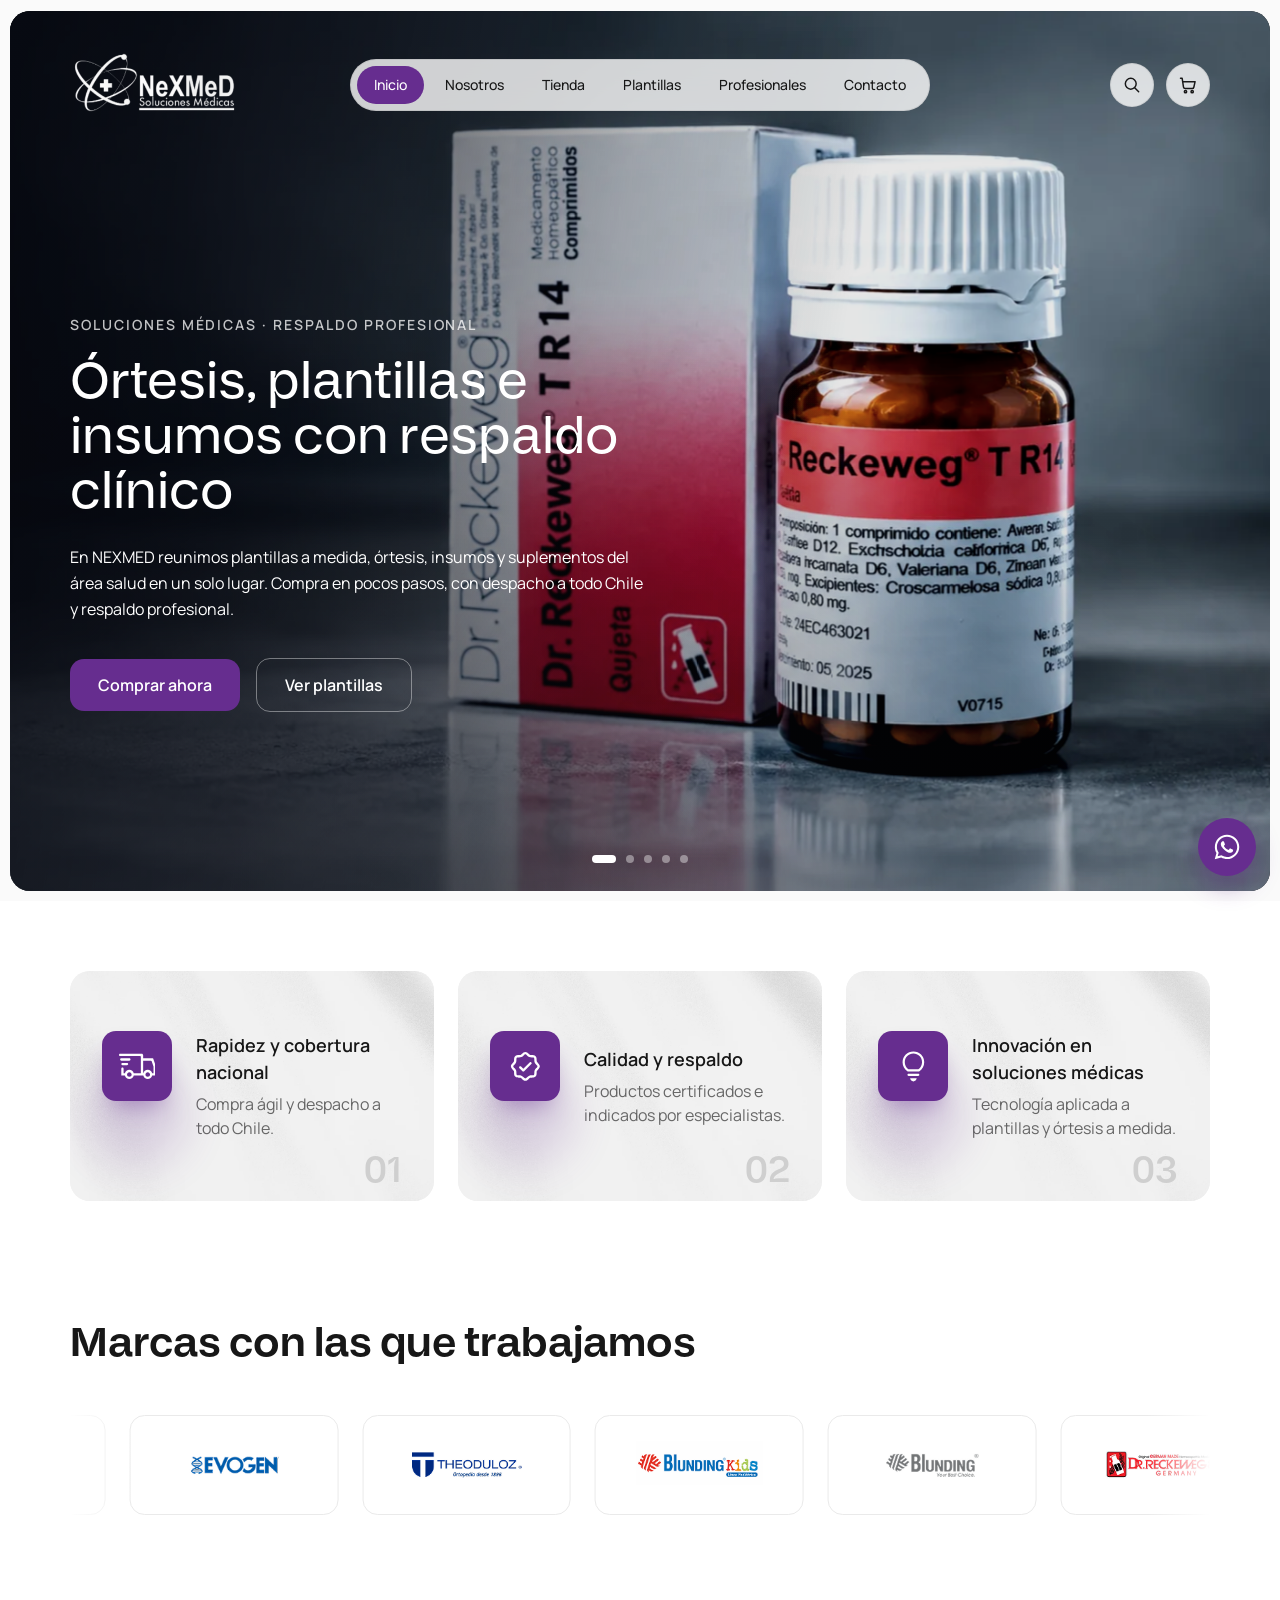
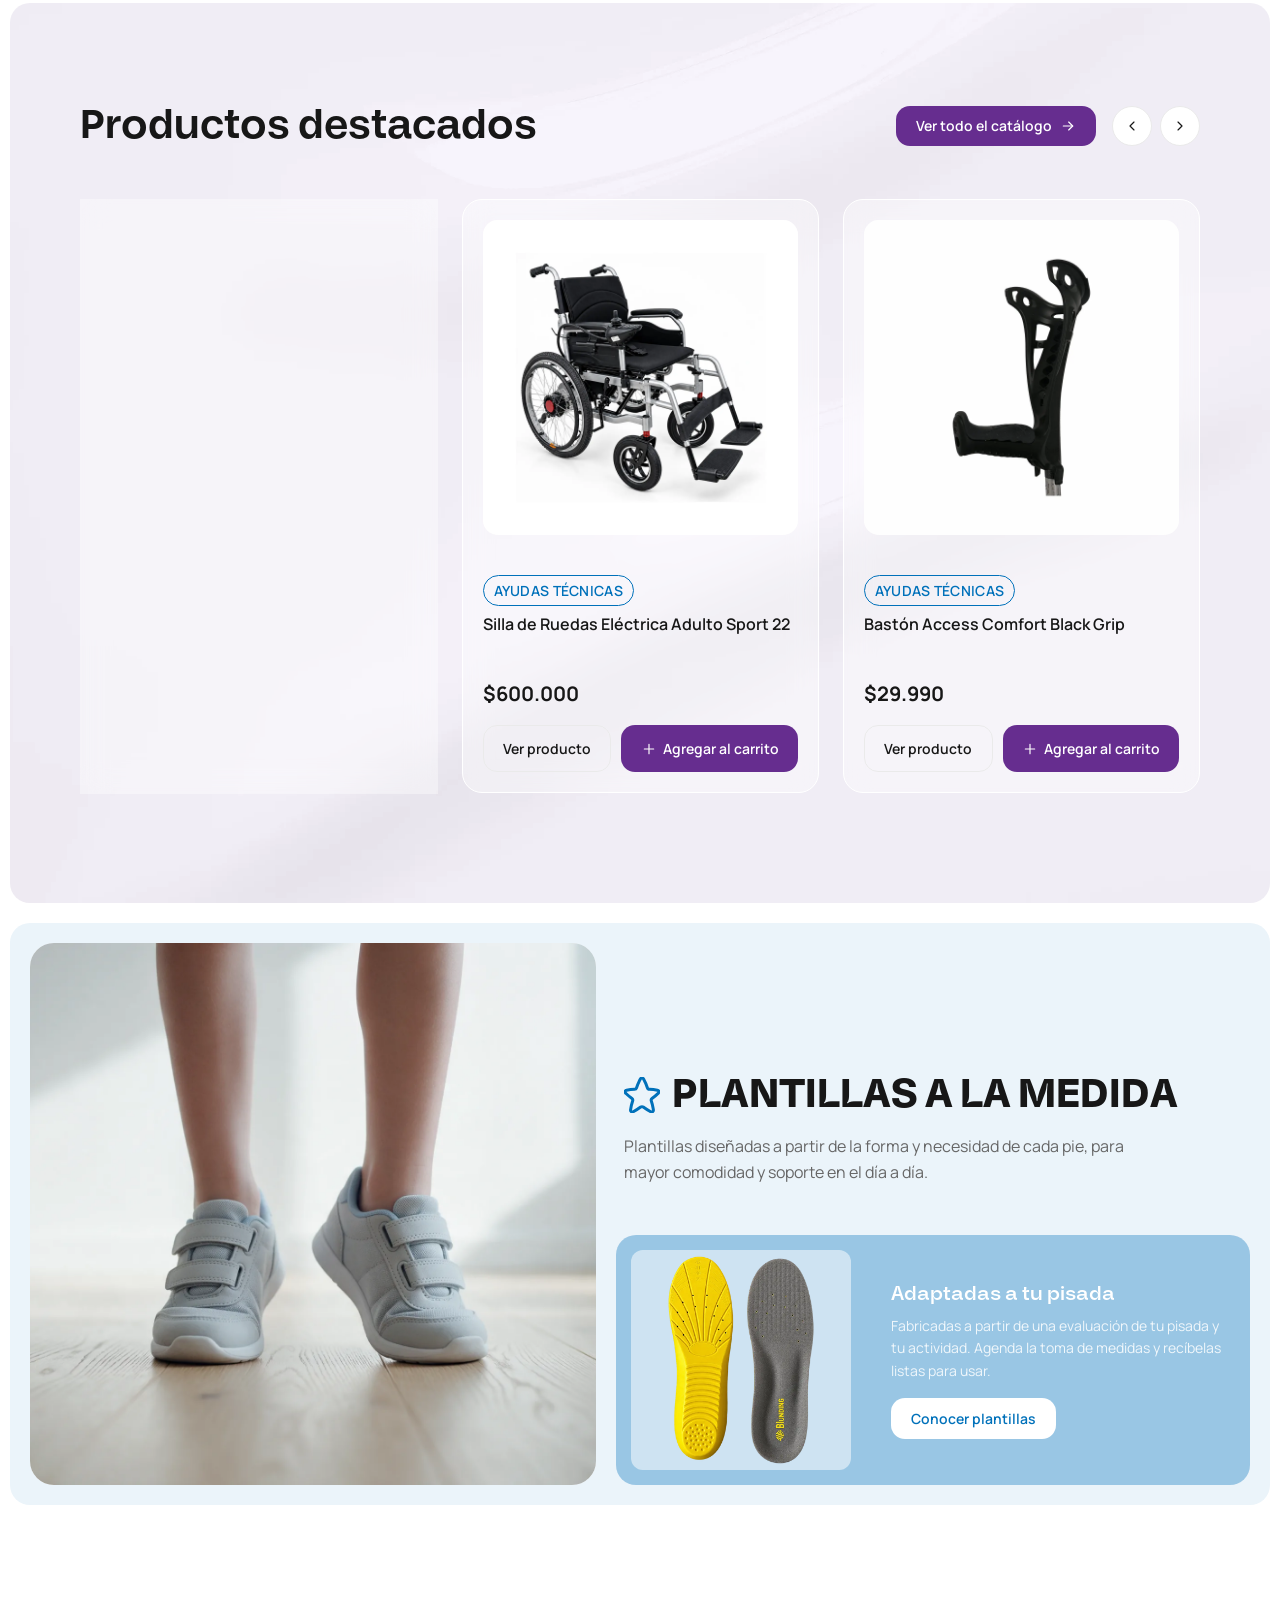
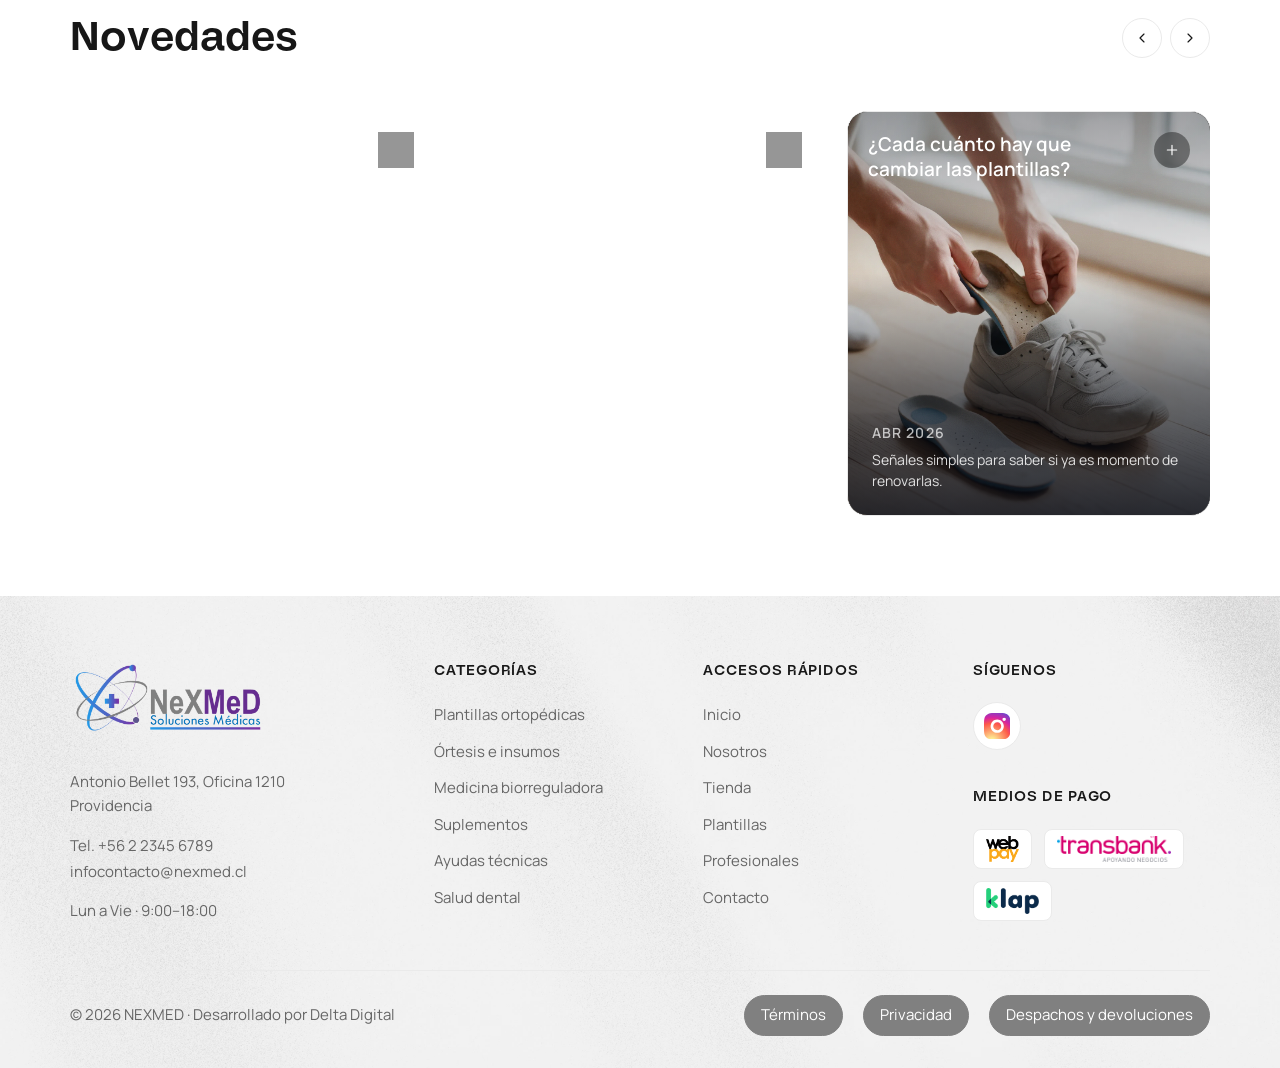
==== commit c46515c8: "Add files via upload" ====
--- a/index.html
+++ b/index.html
@@ -27,26 +27,26 @@
     <div id="header-sentinel" class="h-px" aria-hidden="true"></div>
     <header id="site-header" class="fixed inset-x-0 top-0 z-50">
       <div
-        class="header-row relative grid w-full grid-cols-[1fr_auto_1fr] items-center gap-4 px-4 pt-[50px] pb-6 md:px-5 lg:px-[70px]"
+        class="header-row relative grid w-full grid-cols-[1fr_auto] items-center gap-4 px-4 py-4 md:px-5 md:py-5 lg:grid-cols-[1fr_auto_1fr] lg:px-[70px] lg:pt-[50px] lg:pb-6"
       >
         <a
           href="index.html"
-          class="relative block h-[37px] w-auto shrink-0 justify-self-start transition-opacity duration-300 hover:opacity-80 lg:h-[69px]"
+          class="relative block h-[42px] w-auto md:h-[48px] shrink-0 justify-self-start transition-opacity duration-300 hover:opacity-80 lg:h-[69px]"
           aria-label="NEXMED, ir al inicio"
         >
           <img
-            src="assets/images/logo-dondo-oscuro.png"
+            src="assets/images/logo-dondo-oscuro.webp"
             alt="NEXMED Soluciones Médicas"
             width="3508"
             height="1430"
-            class="logo-on-hero block h-[37px] w-auto lg:h-[69px]"
+            class="logo-on-hero block h-[42px] w-auto md:h-[48px] lg:h-[69px]"
           />
           <img
-            src="assets/images/nexmed-logo.png"
+            src="assets/images/nexmed-logo.webp"
             alt="NEXMED Soluciones Médicas"
             width="3508"
             height="1430"
-            class="logo-on-scroll absolute inset-0 h-[37px] w-auto opacity-0 lg:h-[69px]"
+            class="logo-on-scroll absolute inset-0 h-[42px] w-auto md:h-[48px] opacity-0 lg:h-[69px]"
           />
         </a>
 
@@ -54,7 +54,7 @@
           <ul id="primary-nav-list" class="header-nav-pill flex items-center gap-1 rounded-full p-1.5"></ul>
         </nav>
 
-        <div class="flex items-center justify-self-end gap-3">
+        <div class="flex items-center justify-self-end gap-2 md:gap-3">
           <button
             type="button"
             id="search-toggle-button"
@@ -88,6 +88,7 @@
             id="mobile-menu-button"
             aria-expanded="false"
             aria-controls="mobile-menu"
+            aria-haspopup="dialog"
             aria-label="Abrir menú"
             class="header-icon-pill flex h-11 w-11 shrink-0 items-center justify-center rounded-full lg:hidden"
           >
@@ -96,23 +97,7 @@
               <path d="M4 12h16" />
               <path d="M4 17h16" />
             </svg>
-            <svg id="icon-close" class="hidden h-5 w-5" viewBox="0 0 24 24" fill="none" stroke="currentColor" stroke-width="1.75" stroke-linecap="round" stroke-linejoin="round" aria-hidden="true">
-              <path d="M6 6l12 12" />
-              <path d="M18 6L6 18" />
-            </svg>
           </button>
-        </div>
-
-        <div
-          id="mobile-menu"
-          role="region"
-          aria-label="Menú de navegación"
-          hidden
-          class="absolute inset-x-0 top-full border-t border-border bg-surface p-6 shadow-soft lg:hidden"
-        >
-          <nav aria-label="Navegación principal">
-            <ul id="mobile-nav-list" class="flex flex-col gap-5"></ul>
-          </nav>
         </div>
       </div>
     </header>
@@ -175,47 +160,47 @@
     <main id="main-content">
       <section id="hero" class="p-[10px]">
         <div
-          class="hero-bg relative min-h-[calc(100vh-20px)] overflow-hidden rounded-hero bg-ink-primary"
+          class="hero-bg relative min-h-[max(620px,86svh)] sm:min-h-[max(640px,70svh)] lg:min-h-[calc(100vh-20px)] overflow-hidden rounded-hero bg-ink-primary"
           role="img"
           aria-label="Productos NEXMED: suplementos, órtesis y plantillas a medida"
         >
           <div id="hero-slides" class="hero-slides absolute inset-0" aria-hidden="true">
-            <div class="hero-slide" style="background-image: url('assets/images/Home/Slider/Banner-1-R14-QUIETA-ESTRES.webp')"></div>
-            <div class="hero-slide" style="background-image: url('assets/images/Home/Slider/Banner-2-TOBILLERA-THEODULOZ.webp')"></div>
-            <div class="hero-slide" style="background-image: url('assets/images/Home/Slider/Banner-3-Creatina.webp')"></div>
-            <div class="hero-slide" style="background-image: url('assets/images/Home/Slider/Banner-4-Omerga-3.webp')"></div>
-            <div class="hero-slide" style="background-image: url('assets/images/Home/Slider/Banner-5-Plantillas-a-Medida.webp')"></div>
+            <div class="hero-slide hero-slide--r14"></div>
+            <div class="hero-slide hero-slide--tobillera"></div>
+            <div class="hero-slide hero-slide--creatina"></div>
+            <div class="hero-slide hero-slide--omega3"></div>
+            <div class="hero-slide hero-slide--plantillas"></div>
           </div>
 
           <div class="hero-scrim absolute inset-0" aria-hidden="true"></div>
 
-          <div class="relative z-10 flex min-h-[calc(100vh-20px)] items-center px-6 pt-16 pb-16 sm:px-10 lg:px-[60px] lg:pt-[188px]">
+          <div class="relative z-10 flex min-h-[max(620px,86svh)] sm:min-h-[max(640px,70svh)] lg:min-h-[calc(100vh-20px)] items-end px-6 pt-24 pb-16 sm:px-10 sm:pt-28 sm:pb-20 lg:items-center lg:px-[60px] lg:pt-[188px] lg:pb-16">
             <div class="max-w-xl">
               <p
-                class="hero-eyebrow mb-5 text-sm font-semibold uppercase tracking-[0.14em] text-white/75"
+                class="hero-eyebrow mb-3 text-sm sm:mb-5 font-semibold uppercase tracking-[0.14em] text-white/75"
               >
                 Soluciones médicas · Respaldo profesional
               </p>
               <h1
-                class="hero-title font-display text-[36px] leading-[1.08] text-white sm:text-[48px] lg:text-[50px]"
+                class="hero-title font-display text-[30px] leading-[1.1] text-white sm:text-[38px] lg:text-[50px]"
               >
                 Órtesis, plantillas e insumos con respaldo clínico
               </h1>
-              <p class="hero-description mt-6 text-base leading-relaxed text-white">
+              <p class="hero-description mt-4 text-[15px] sm:mt-6 sm:text-base leading-relaxed text-white">
                 En NEXMED reunimos plantillas a medida, órtesis, insumos y suplementos del área
                 salud en un solo lugar. Compra en pocos pasos, con despacho a todo Chile y
                 respaldo profesional.
               </p>
-              <div class="hero-actions mt-9 flex flex-wrap items-center gap-4">
+              <div class="hero-actions mt-7 grid sm:mt-9 grid-cols-2 gap-3 sm:flex sm:flex-wrap sm:items-center sm:gap-4">
                 <a
                   href="tienda.html"
-                  class="inline-flex items-center justify-center rounded-btn bg-brand-purple px-7 py-3.5 text-base font-semibold text-white transition-colors duration-300 hover:bg-brand-blue"
+                  class="inline-flex items-center justify-center rounded-btn bg-brand-purple px-4 py-3 text-[15px] sm:px-7 sm:py-3.5 sm:text-base font-semibold text-white transition-colors duration-300 hover:bg-brand-blue"
                 >
                   Comprar ahora
                 </a>
                 <a
                   href="plantillas.html"
-                  class="inline-flex items-center justify-center rounded-btn border border-white/40 px-7 py-3.5 text-base font-semibold text-white transition-colors duration-300 hover:border-white hover:bg-white/10"
+                  class="inline-flex items-center justify-center rounded-btn border border-white/40 px-4 py-3 text-[15px] sm:px-7 sm:py-3.5 sm:text-base font-semibold text-white transition-colors duration-300 hover:border-white hover:bg-white/10"
                 >
                   Ver plantillas
                 </a>
@@ -306,7 +291,7 @@
 
       <section id="marcas" class="bg-surface px-4 pt-[50px] pb-[70px] md:px-5 lg:px-[70px]">
         <div data-reveal>
-          <h2 class="font-display mb-10 text-[40px] font-semibold text-ink-primary">Marcas con las que trabajamos</h2>
+          <h2 class="font-display mb-10 text-[26px] leading-[1.15] font-semibold text-ink-primary sm:text-[30px] lg:text-[40px]">Marcas con las que trabajamos</h2>
 
           <div class="brand-marquee relative overflow-hidden">
             <div class="brand-track flex items-center gap-6">
@@ -343,15 +328,15 @@
       </section>
 
       <section id="productos-destacados" class="bg-surface p-[10px]">
-        <div class="relative overflow-hidden rounded-hero bg-surface px-4 py-[100px] md:px-5 lg:px-[70px]">
+        <div class="relative overflow-hidden rounded-hero bg-surface px-4 pt-[64px] pb-[56px] md:px-5 md:py-[80px] lg:px-[70px] lg:py-[100px]">
           <div class="pointer-events-none absolute inset-0" aria-hidden="true">
-            <img src="assets/images/productos/background-productos.png" alt="" class="h-full w-full object-cover" />
-          </div>
-
-          <div data-reveal class="relative">
+            <img src="assets/images/productos/background-productos.webp" alt="" class="h-full w-full object-cover" />
+          </div>
+
+          <div data-reveal data-carousel class="relative">
           <div class="mb-10 flex flex-wrap items-center justify-between gap-4">
-            <h2 class="font-display text-[40px] font-semibold text-ink-primary">Productos destacados</h2>
-            <div class="flex items-center gap-4">
+            <h2 class="font-display text-[26px] leading-[1.15] font-semibold text-ink-primary sm:text-[30px] lg:text-[40px]">Productos destacados</h2>
+            <div class="flex flex-wrap items-center gap-3 sm:gap-4">
               <a
                 href="tienda.html"
                 class="inline-flex items-center gap-2 whitespace-nowrap rounded-btn bg-brand-purple px-5 py-2.5 text-sm font-semibold text-white transition-colors duration-300 hover:bg-brand-blue"
@@ -363,12 +348,12 @@
                 </svg>
               </a>
               <div class="flex items-center gap-2">
-                <button type="button" id="products-prev" aria-label="Producto anterior" class="carousel-arrow">
+                <button type="button" id="products-prev" data-carousel-prev aria-label="Producto anterior" class="carousel-arrow">
                   <svg viewBox="0 0 24 24" fill="none" stroke="currentColor" stroke-width="1.75" stroke-linecap="round" stroke-linejoin="round" aria-hidden="true" class="h-4 w-4">
                     <path d="M15 6l-6 6 6 6" />
                   </svg>
                 </button>
-                <button type="button" id="products-next" aria-label="Producto siguiente" class="carousel-arrow">
+                <button type="button" id="products-next" data-carousel-next aria-label="Producto siguiente" class="carousel-arrow">
                   <svg viewBox="0 0 24 24" fill="none" stroke="currentColor" stroke-width="1.75" stroke-linecap="round" stroke-linejoin="round" aria-hidden="true" class="h-4 w-4">
                     <path d="M9 6l6 6-6 6" />
                   </svg>
@@ -379,6 +364,7 @@
 
           <div
             id="products-track"
+            data-carousel-track
             data-reveal-group
             tabindex="0"
             role="region"
@@ -390,7 +376,7 @@
                 <div class="product-card__image">
                   <img
                     src="assets/images/productos/jutussin-r8-solucion-oral.webp"
-                    alt="Jutussin R8 Solución Oral"
+                    alt="Jutussin R8 Solución Oral – coayudante en el tratamiento de la tos"
                     loading="lazy"
                     onerror="this.style.display='none'"
                   />
@@ -399,7 +385,7 @@
                   <div class="product-card__pills">
                     <span class="product-card__pill">Medicina Bioreguladora</span>
                   </div>
-                  <h3 class="product-card__title">Jutussin R8 Solución Oral</h3>
+                  <h3 class="product-card__title">Jutussin R8 Solución Oral – coayudante en el tratamiento de la tos</h3>
                   <span class="product-card__price">$25.990</span>
                 </div>
               </a>
@@ -415,25 +401,21 @@
             </div>
 
             <div class="product-card">
-              <a href="ficha-producto.html?codigo=BV00001" class="product-card__link">
+              <a href="ficha-producto.html?codigo=BVKIT01" class="product-card__link">
                 <div class="product-card__image">
-                  <img
-                    src="assets/images/productos/proteina-bariatric-value-vainilla-1057gr.webp"
-                    alt="Proteína Bariatric Value Vainilla 1057gr"
-                    loading="lazy"
-                    onerror="this.style.display='none'"
-                  />
+                  <!-- Imagen pendiente: el cliente aún no entrega la foto del Kit Completo. -->
+                  <div class="product-card__image-pending">Insertar imagen</div>
                 </div>
                 <div class="product-card__body">
                   <div class="product-card__pills">
                     <span class="product-card__pill">Medicina Bariátrica</span>
                   </div>
-                  <h3 class="product-card__title">Proteína Bariatric Value Vainilla 1057gr</h3>
-                  <span class="product-card__price">$59.900</span>
+                  <h3 class="product-card__title">Kit Completo</h3>
+                  <span class="product-card__price">$95.000</span>
                 </div>
               </a>
               <div class="product-card__actions">
-                <a href="ficha-producto.html?codigo=BV00001" class="product-card__cta product-card__cta--secondary">Ver producto</a>
+                <a href="ficha-producto.html?codigo=BVKIT01" class="product-card__cta product-card__cta--secondary">Ver producto</a>
                 <button type="button" class="product-card__cta product-card__cta--primary">
                   <svg viewBox="0 0 24 24" fill="none" stroke="currentColor" stroke-width="1.75" stroke-linecap="round" class="h-4 w-4">
                     <path d="M12 5v14M5 12h14" />
@@ -567,7 +549,7 @@
               <a href="ficha-producto.html?codigo=OP2026-EM" class="product-card__link">
                 <div class="product-card__image">
                   <img
-                    src="assets/images/productos/plantilla-ortopedica.png"
+                    src="assets/images/productos/plantilla-ortopedica.webp"
                     alt="Plantillas Standart a la Medida"
                     loading="lazy"
                     onerror="this.style.display='none'"
@@ -598,7 +580,7 @@
               <a href="ficha-producto.html?codigo=310TO03" class="product-card__link">
                 <div class="product-card__image">
                   <img
-                    src="assets/images/productos/tobillera-compresion.png"
+                    src="assets/images/productos/tobillera-compresion.webp"
                     alt="Tobillera Deportiva/Barras Laterales"
                     loading="lazy"
                     onerror="this.style.display='none'"
@@ -631,19 +613,53 @@
 
       <section id="producto-estrella" class="bg-surface p-[10px]">
         <div data-reveal class="product-star grid gap-[20px] rounded-card bg-[#EBF4FA] p-[20px] lg:grid-cols-[0.892fr_1fr]">
-          <div class="product-star__image-wrap">
-            <video class="product-star__video-fixed" autoplay muted loop playsinline aria-hidden="true">
-              <source src="assets/images/productos/Producto Estrella 2 Optimizado.mp4" type="video/mp4" />
-            </video>
+          <!--
+            Secuencia de pisadas (niño, hombre, deportista, tercera edad): misma
+            animación que las plantillas de la card derecha (product-star-slider.js).
+            Imágenes generadas con Magnific para NEXMED.
+          -->
+          <div class="product-star__image-wrap" data-star-slider>
+            <img
+              src="assets/images/Home/secuencia-pisadas/pisada-nino.webp"
+              alt="Niño con calzado escolar sobre piso de madera"
+              width="1600"
+              height="1200"
+              loading="lazy"
+              class="product-star__card-slide product-star__sequence-slide is-active"
+            />
+            <img
+              src="assets/images/Home/secuencia-pisadas/pisada-hombre.webp"
+              alt="Hombre con zapatos de vestir en un entorno de oficina"
+              width="1600"
+              height="1200"
+              loading="lazy"
+              class="product-star__card-slide product-star__sequence-slide"
+            />
+            <img
+              src="assets/images/Home/secuencia-pisadas/pisada-deportista.webp"
+              alt="Deportista corriendo con zapatillas de running"
+              width="1600"
+              height="1200"
+              loading="lazy"
+              class="product-star__card-slide product-star__sequence-slide"
+            />
+            <img
+              src="assets/images/Home/secuencia-pisadas/pisada-tercera-edad.webp"
+              alt="Persona mayor con calzado cómodo y bastón"
+              width="1600"
+              height="1200"
+              loading="lazy"
+              class="product-star__card-slide product-star__sequence-slide"
+            />
           </div>
 
           <div class="flex flex-col gap-[50px]">
-            <div class="px-2 pt-[130px]">
+            <div class="px-2 pt-6 lg:pt-[130px]">
               <div class="flex items-center gap-3">
                 <svg viewBox="0 0 531 530" fill="none" class="h-9 w-9 shrink-0 text-brand-blue" aria-hidden="true">
                   <path d="M278.822 18.7303C282.991 21.173 286.434 24.6825 288.797 28.8977C312.043 71.0445 331.178 115.359 345.936 161.172C347.975 167.117 351.798 172.289 356.883 175.982C361.969 179.676 368.069 181.711 374.353 181.811C414.1 182.816 453.718 186.762 492.882 193.616C514.41 197.394 522.466 221.893 507.188 236.837C477.556 265.824 445.902 292.669 412.465 317.169C402.242 324.641 398.076 337.446 401.965 349.168C414.278 386.174 423.687 424.085 430.104 462.554C431.382 470.332 432.558 478.156 433.632 486.026C436.409 506.998 413.937 521.803 394.465 511.803C355.79 491.988 318.813 469.022 283.908 443.138C278.44 439.147 271.845 436.996 265.075 436.996C258.305 436.996 251.71 439.147 246.241 443.138C211.329 469.012 174.353 491.977 135.685 511.803C116.185 521.803 93.7401 506.998 96.5179 486.026C102.768 439.517 113.371 393.696 128.185 349.168C132.074 337.446 127.879 324.641 117.685 317.169C88.2118 295.525 60.1027 272.083 33.5174 246.976C29.9618 243.643 26.4433 240.263 22.9618 236.837C7.68389 221.893 15.7673 197.394 37.2675 193.616C76.437 186.801 116.052 182.856 155.796 181.811C168.907 181.45 180.352 173.144 184.213 161.172C195.423 126.364 209.163 92.4228 225.324 59.6193C230.454 49.2491 235.797 39.0086 241.352 28.8977C243.715 24.6825 247.158 21.173 251.328 18.7303C255.497 16.2876 260.242 15 265.075 15C269.907 15 274.652 16.2876 278.822 18.7303Z" stroke="currentColor" stroke-width="44.17" stroke-linecap="round" stroke-linejoin="round" />
                 </svg>
-                <h3 class="font-display text-[40px] font-bold uppercase leading-[1.1] text-ink-primary">Plantillas a la Medida</h3>
+                <h3 class="font-display text-[24px] font-bold uppercase leading-[1.1] text-ink-primary sm:text-[30px] lg:text-[40px]">Plantillas a la Medida</h3>
               </div>
               <p class="mt-4 max-w-[500px] text-base leading-relaxed text-ink-secondary">
                 Plantillas diseñadas a partir de la forma y necesidad de cada pie, para mayor
@@ -652,7 +668,7 @@
             </div>
 
             <div class="product-star__card product-star__card--dark">
-              <div id="plantillas-animadas" class="product-star__card-media">
+              <div id="plantillas-animadas" class="product-star__card-media" data-star-slider>
                 <img
                   src="assets/images/Home/animacion-plantillas/plantilla-1.webp"
                   alt="Plantilla ortopédica, vista 1"
@@ -674,6 +690,13 @@
                   class="product-star__card-slide"
                   onerror="this.style.display='none'"
                 />
+                <img
+                  src="assets/images/Home/animacion-plantillas/parapie-logo.webp"
+                  alt="Parapie, órtesis plantares"
+                  loading="lazy"
+                  class="product-star__card-slide product-star__card-slide--logo"
+                  onerror="this.style.display='none'"
+                />
               </div>
               <div class="product-star__card-text">
                 <h3 class="product-star__card-title">Adaptadas a tu pisada</h3>
@@ -689,26 +712,36 @@
       </section>
 
       <section id="novedades" class="bg-surface px-4 pt-[100px] pb-[70px] md:px-5 lg:px-[70px]">
-        <div data-reveal>
+        <div data-reveal data-carousel>
           <div class="mb-10 flex flex-wrap items-center justify-between gap-4">
-            <h2 class="font-display text-[40px] font-semibold text-ink-primary">Novedades</h2>
-            <a
-              href="profesionales.html#profesionales-evidencia"
-              class="inline-flex items-center gap-2 whitespace-nowrap rounded-btn bg-brand-purple px-5 py-2.5 text-sm font-semibold text-white transition-colors duration-300 hover:bg-brand-blue"
-            >
-              Evidencia y estudios
-              <svg viewBox="0 0 24 24" fill="none" stroke="currentColor" stroke-width="1.75" stroke-linecap="round" stroke-linejoin="round" aria-hidden="true" class="h-4 w-4">
-                <path d="M5 12h14" />
-                <path d="M13 6l6 6-6 6" />
-              </svg>
-            </a>
-          </div>
-
-          <div data-reveal-group class="grid gap-6 sm:grid-cols-3">
+            <h2 class="font-display text-[26px] leading-[1.15] font-semibold text-ink-primary sm:text-[30px] lg:text-[40px]">Novedades</h2>
+            <div class="flex items-center gap-2">
+              <button type="button" data-carousel-prev aria-label="Novedad anterior" aria-controls="novedades-track" class="carousel-arrow">
+                <svg viewBox="0 0 24 24" fill="none" stroke="currentColor" stroke-width="1.75" stroke-linecap="round" stroke-linejoin="round" aria-hidden="true" class="h-4 w-4">
+                  <path d="M15 6l-6 6 6 6" />
+                </svg>
+              </button>
+              <button type="button" data-carousel-next aria-label="Novedad siguiente" aria-controls="novedades-track" class="carousel-arrow">
+                <svg viewBox="0 0 24 24" fill="none" stroke="currentColor" stroke-width="1.75" stroke-linecap="round" stroke-linejoin="round" aria-hidden="true" class="h-4 w-4">
+                  <path d="M9 6l6 6-6 6" />
+                </svg>
+              </button>
+            </div>
+          </div>
+
+          <div
+            id="novedades-track"
+            data-reveal-group
+            data-carousel-track
+            tabindex="0"
+            role="region"
+            aria-label="Carrusel de novedades"
+            class="product-carousel article-carousel"
+          >
             <a href="articulo.html?slug=plantilla-ortopedica-adecuada" class="article-card">
               <div class="article-card__media">
                 <img
-                  src="assets/images/novedades/plantilla-ortopedica-adecuada.png"
+                  src="assets/images/novedades/plantilla-ortopedica-adecuada.webp"
                   alt="Cómo elegir la plantilla ortopédica adecuada"
                   loading="lazy"
                   onerror="this.style.display='none'"
@@ -731,7 +764,7 @@
             <a href="articulo.html?slug=cuidado-uso-ortesis" class="article-card">
               <div class="article-card__media">
                 <img
-                  src="assets/images/novedades/cuidado-uso-ortesis2.png"
+                  src="assets/images/novedades/cuidado-uso-ortesis2.webp"
                   alt="Cuidados y uso correcto de las órtesis"
                   loading="lazy"
                   onerror="this.style.display='none'"
@@ -754,7 +787,7 @@
             <a href="articulo.html?slug=medicina-biorreguladora" class="article-card">
               <div class="article-card__media">
                 <img
-                  src="assets/images/novedades/medicina-biorreguladora.png"
+                  src="assets/images/novedades/medicina-biorreguladora.webp"
                   alt="Qué es la medicina biorreguladora"
                   loading="lazy"
                   onerror="this.style.display='none'"
@@ -773,6 +806,30 @@
                 <p class="article-card__excerpt">Una introducción a esta línea de productos.</p>
               </div>
             </a>
+
+            <!-- Novedad de prueba (ver articles-data.js). -->
+            <a href="articulo.html?slug=cada-cuanto-cambiar-plantillas" class="article-card">
+              <div class="article-card__media">
+                <img
+                  src="assets/images/novedades/cada-cuanto-cambiar-plantillas.webp"
+                  alt="¿Cada cuánto hay que cambiar las plantillas?"
+                  loading="lazy"
+                  onerror="this.style.display='none'"
+                />
+                <span class="article-card__grain" aria-hidden="true"></span>
+                <span class="article-card__scrim" aria-hidden="true"></span>
+              </div>
+              <span class="article-card__icon" aria-hidden="true">
+                <svg viewBox="0 0 24 24" fill="none" stroke="currentColor" stroke-width="1.75" stroke-linecap="round" class="h-4 w-4">
+                  <path d="M12 5v14M5 12h14" />
+                </svg>
+              </span>
+              <h3 class="article-card__title">¿Cada cuánto hay que cambiar las plantillas?</h3>
+              <div class="article-card__footer">
+                <span class="article-card__date">Abr 2026</span>
+                <p class="article-card__excerpt">Señales simples para saber si ya es momento de renovarlas.</p>
+              </div>
+            </a>
           </div>
         </div>
       </section>
@@ -780,12 +837,12 @@
 
     <footer id="site-footer" class="px-4 pt-16 pb-8 md:px-5 lg:px-[70px]">
       <div class="pointer-events-none absolute inset-0" aria-hidden="true">
-        <img src="assets/images/Footer/footer-background.png" alt="" class="h-full w-full object-cover" />
+        <img src="assets/images/Footer/footer-background.webp" alt="" class="h-full w-full object-cover" />
       </div>
-      <div data-reveal class="relative grid gap-x-8 gap-y-12 border-b border-border pb-12 lg:grid-cols-[1.4fr_1fr_1fr_1fr]">
+      <div data-reveal class="footer-grid relative grid grid-cols-2 gap-x-6 gap-y-10 border-b border-border pb-12 lg:grid-cols-[1.4fr_1fr_1fr_1fr] lg:gap-x-8 lg:gap-y-12">
         <div>
           <a href="index.html" class="inline-flex" aria-label="NEXMED, ir al inicio">
-            <img src="assets/images/nexmed-logo.png" alt="NEXMED Soluciones Médicas" class="h-20 w-auto" />
+            <img src="assets/images/nexmed-logo.webp" alt="NEXMED Soluciones Médicas" class="h-20 w-auto" />
           </a>
           <address class="mt-6 text-[15px] not-italic leading-relaxed text-ink-secondary">
             Antonio Bellet 193, Oficina 1210<br />
@@ -850,7 +907,7 @@
           </div>
 
           <h3 class="footer-heading mt-9">Medios de pago</h3>
-          <div class="mt-5 flex items-center gap-3">
+          <div class="mt-5 flex flex-wrap items-center gap-3">
             <span class="footer-payment-slot">
               <img src="assets/images/Footer/Pagos/WebPay.png" alt="WebPay" />
             </span>
@@ -892,7 +949,7 @@
     <script src="assets/js/hero-slider.js" defer></script>
     <script src="assets/js/product-star-slider.js" defer></script>
     <script src="assets/js/scroll-reveal.js" defer></script>
-    <script src="assets/js/products-carousel.js" defer></script>
+    <script src="assets/js/carousel.js" defer></script>
     <script src="assets/js/parallax.js" defer></script>
     <script src="assets/js/brand-marquee.js" defer></script>
   </body>
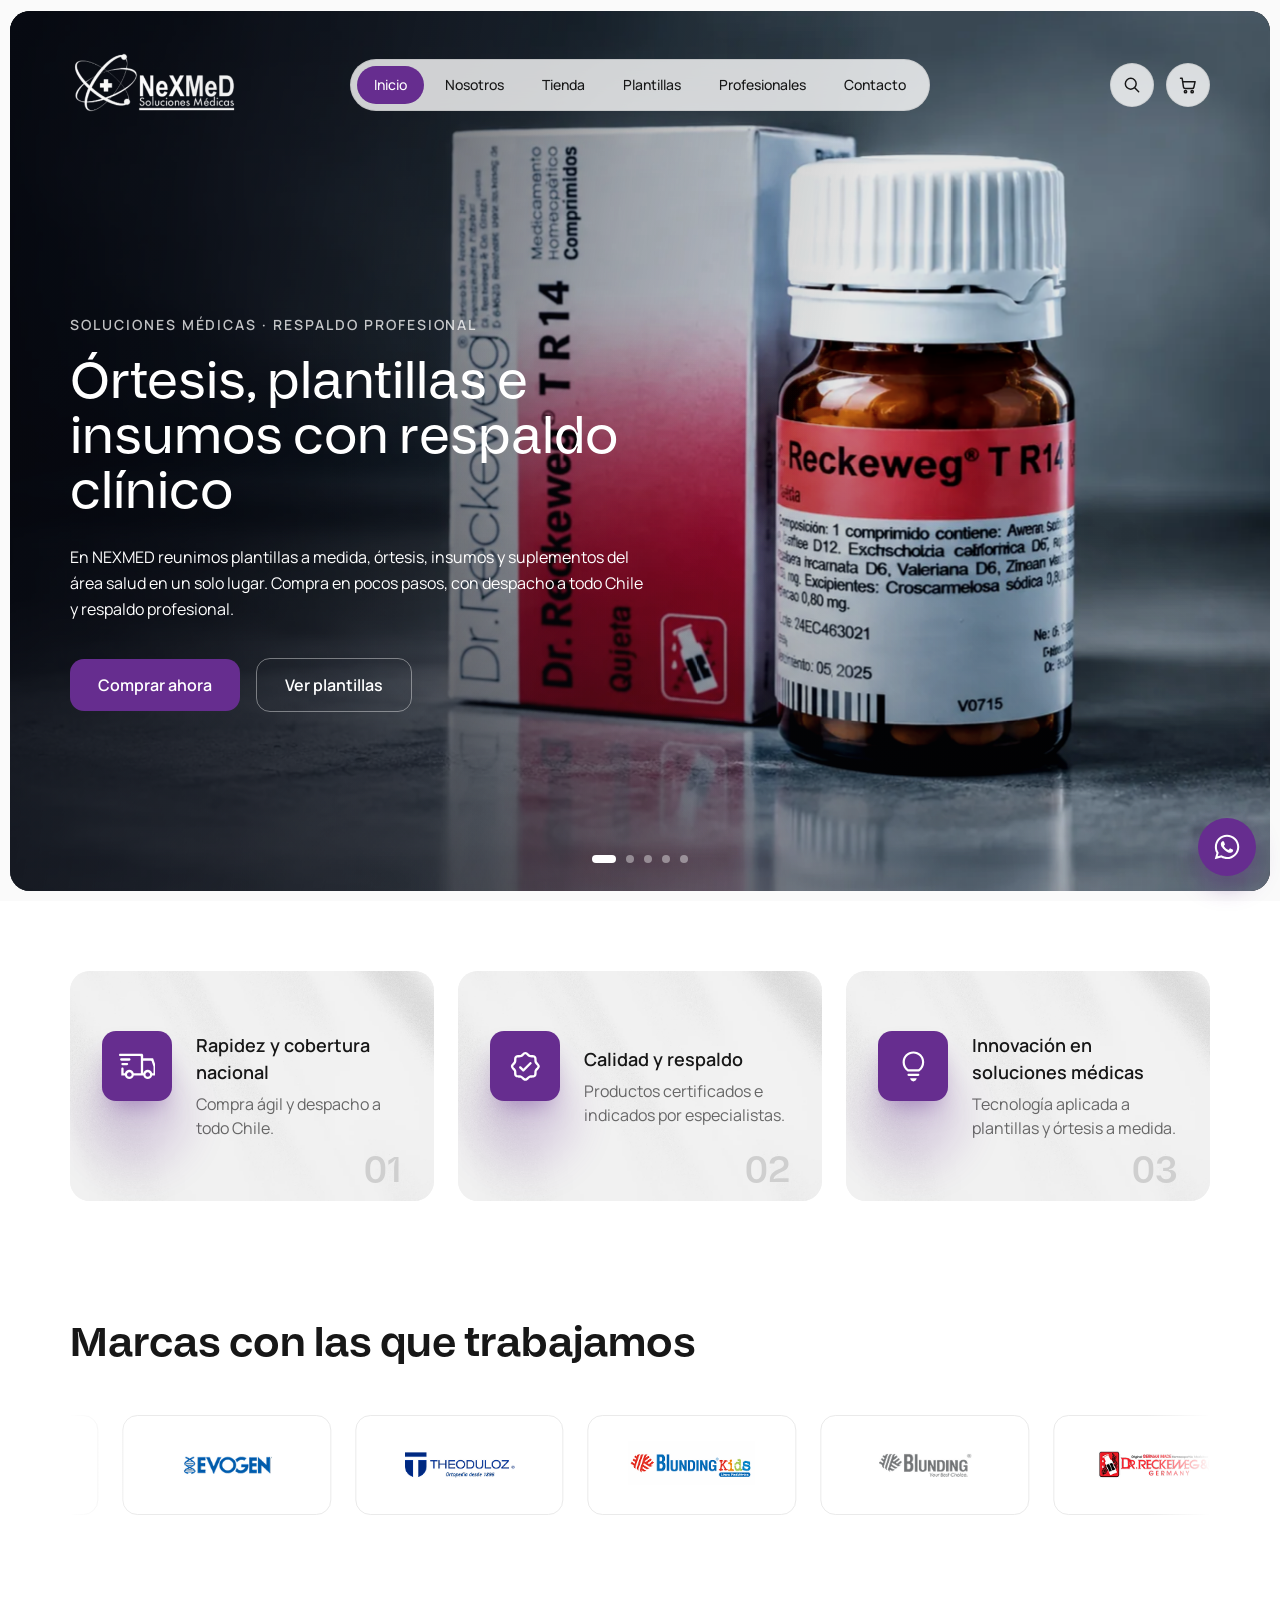
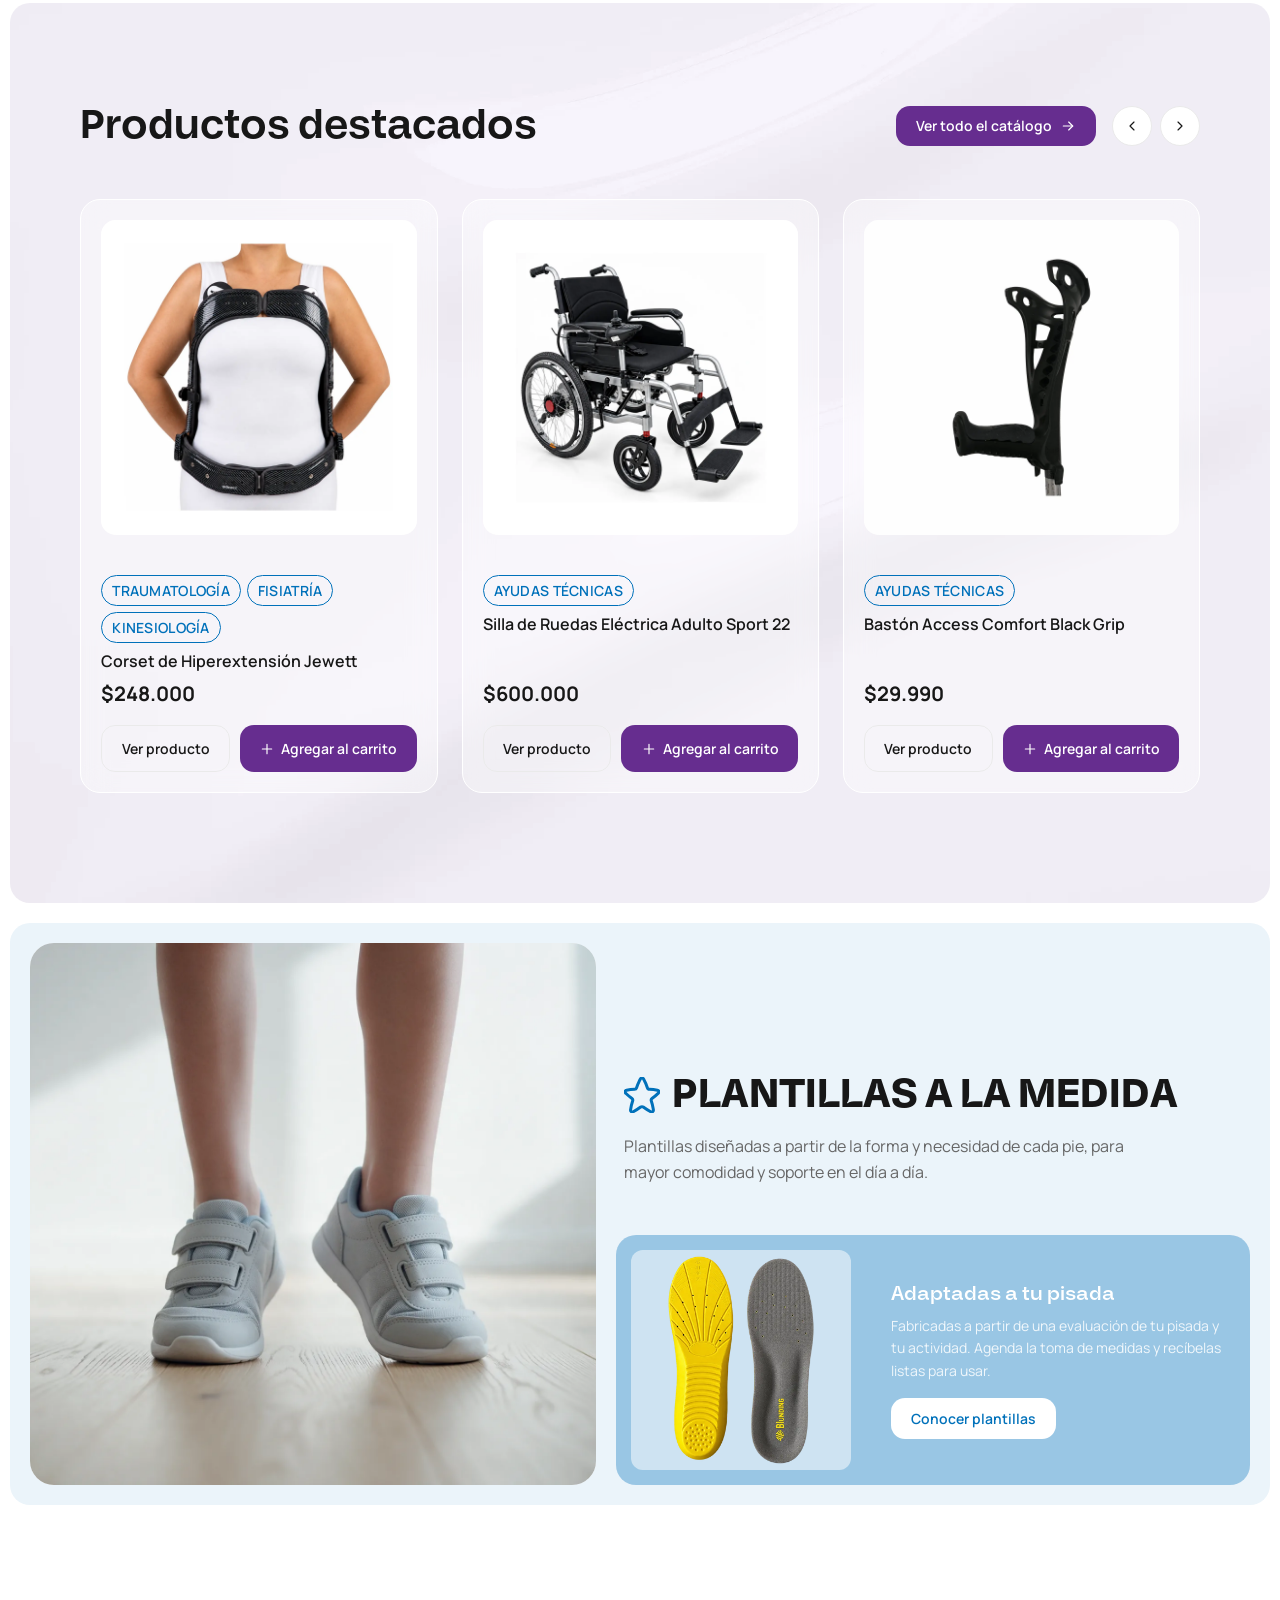
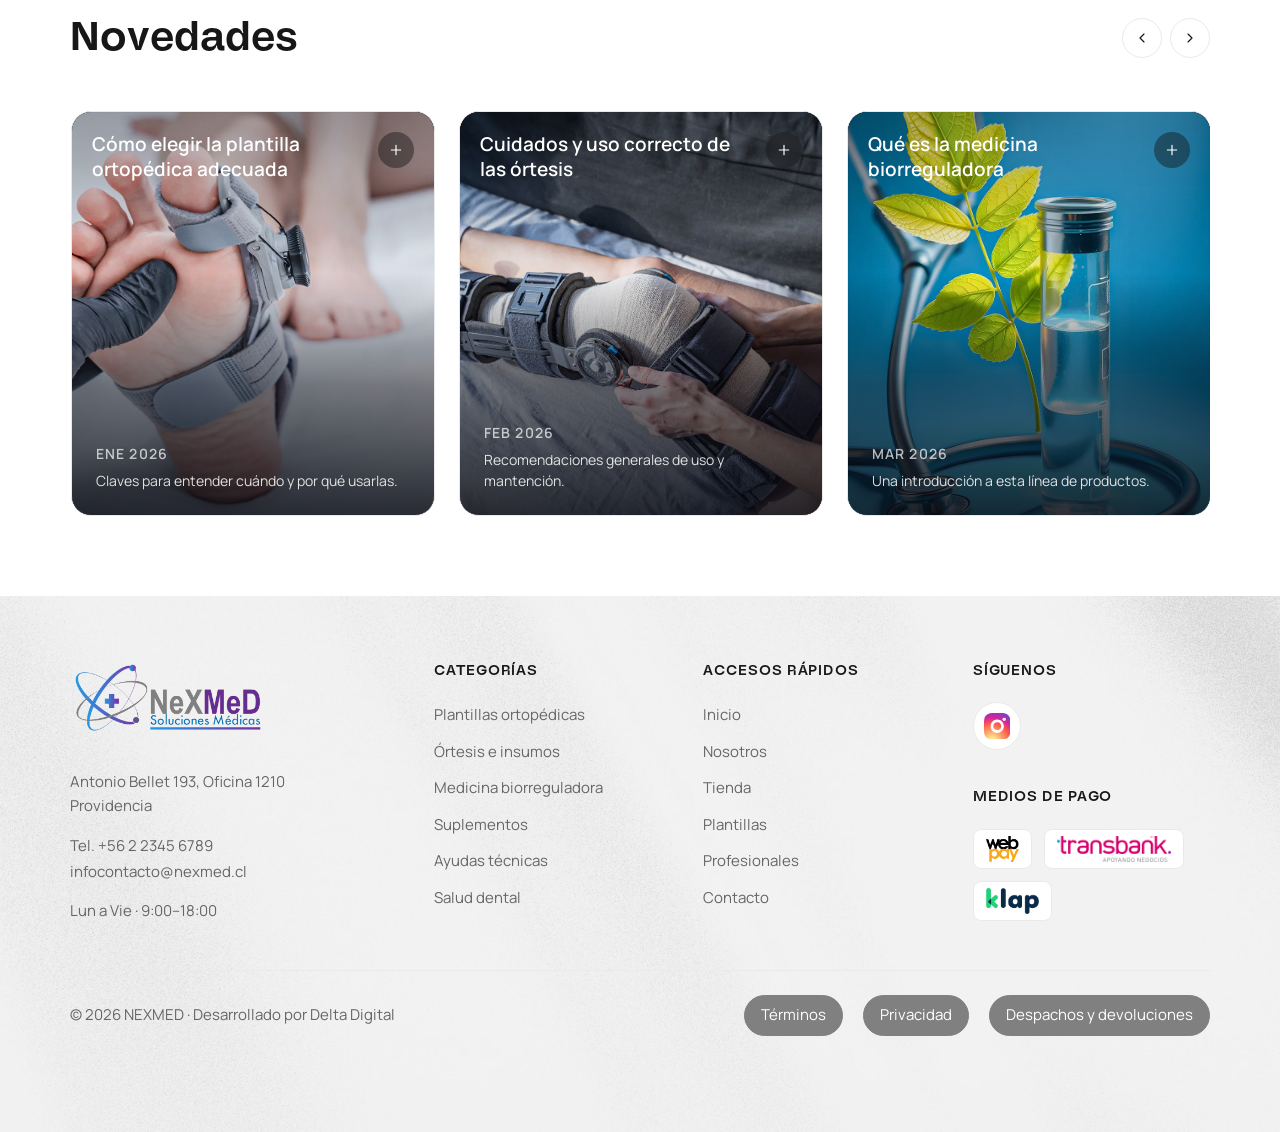
==== commit de8c4dc2: "Add files via upload" ====
--- a/index.html
+++ b/index.html
@@ -922,8 +922,8 @@
       </div>
 
       <div class="relative flex flex-col gap-3 pt-6 text-[15px] text-ink-secondary sm:flex-row sm:items-center sm:justify-between">
-        <p>© 2026 NEXMED · <a href="https://deltadigital.cl" target="_blank" rel="noopener noreferrer" class="transition-colors duration-300 hover:text-brand-blue">Desarrollado por Delta Digital</a></p>
-        <div class="flex flex-wrap items-center gap-x-5 gap-y-2">
+        <p class="order-last sm:order-none">© 2026 NEXMED · <a href="https://deltadigital.cl" target="_blank" rel="noopener noreferrer" class="transition-colors duration-300 hover:text-brand-blue">Desarrollado por Delta Digital</a></p>
+        <div class="footer-legal-links">
           <a href="terminos.html" class="footer-legal-link">Términos</a>
           <a href="privacidad.html" class="footer-legal-link">Privacidad</a>
           <a href="despachos.html" class="footer-legal-link">Despachos y devoluciones</a>
